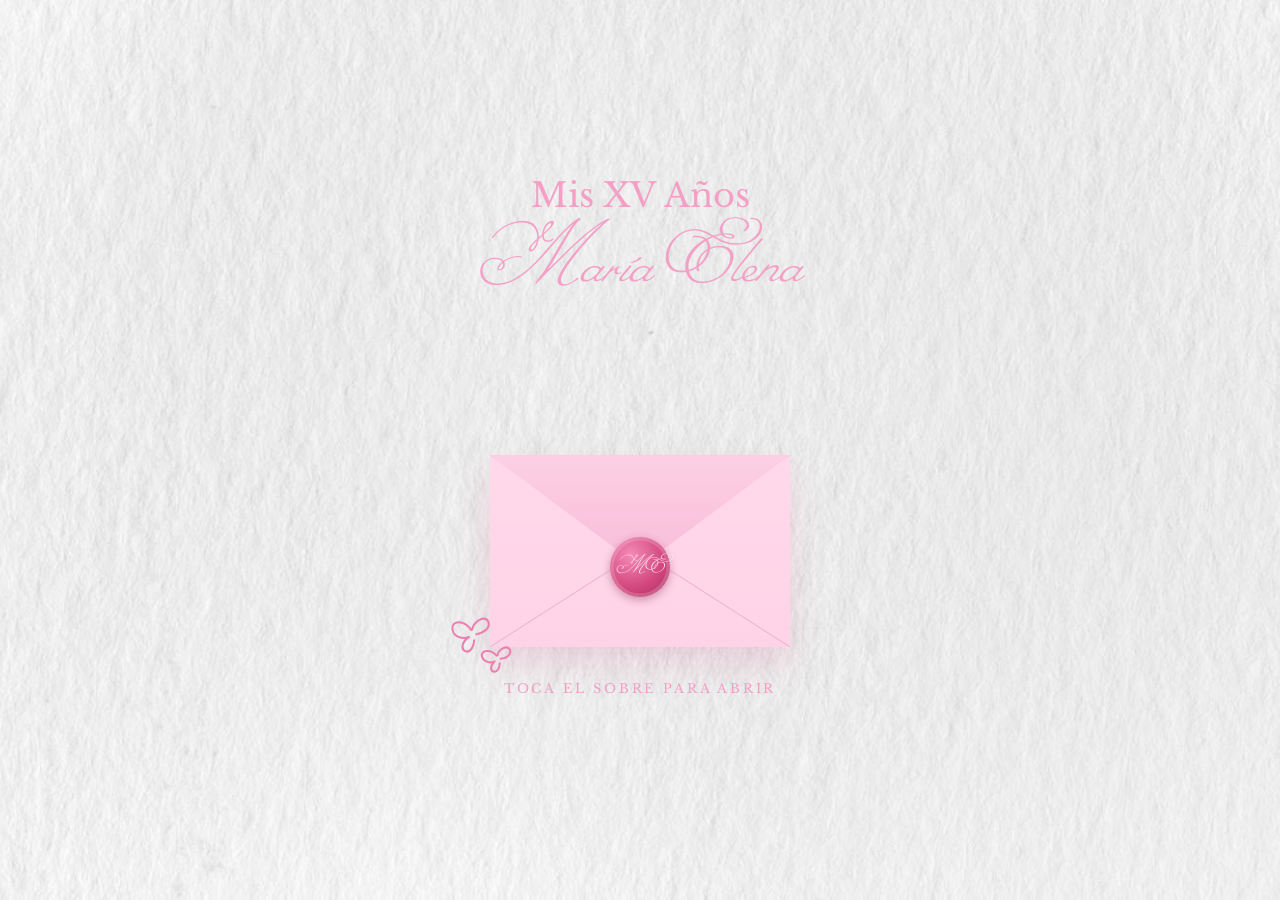
==== index.html @ 4f9d5d84 "feat: add favicon and apple touch icon; update HTML to include icons and improve bot protection" ====
<!DOCTYPE html>
<html lang="es">

<head>
    <meta charset="UTF-8">
    <meta name="viewport" content="width=device-width, initial-scale=1.0, viewport-fit=cover">

    <title>Mis XV Años · María Elena</title>
    <meta name="description" content="Invitación a los XV años de María Elena · 5 de diciembre de 2026">
    <meta name="theme-color" content="#f8a8cd">

    <!-- Favicon (mariposa) -->
    <link rel="icon" href="favicon.svg" type="image/svg+xml">
    <link rel="icon" href="favicon-32.png" type="image/png" sizes="32x32">
    <link rel="apple-touch-icon" href="apple-touch-icon.png">

    <link rel="preconnect" href="https://fonts.googleapis.com">
    <link rel="preconnect" href="https://fonts.gstatic.com" crossorigin>
    <link href="https://fonts.googleapis.com/css2?family=Libre+Baskerville:ital@0;1&display=swap" rel="stylesheet">

    <link rel="stylesheet" href="style.css">
</head>

<!--
    ARCHIVOS DECORATIVOS PENDIENTES
    Todo lo que tiene data-asset="assets/xv/..." se carga solo cuando el archivo existe.
    Mientras no exista se muestra un respaldo hecho en CSS (o nada, si es solo decoración).
    Lista completa de nombres y medidas: assets/xv/LEEME.md
-->

<body class="is-sealed">

    <main class="page">

        <!-- =========================================
             PORTADA + SOBRE
        ========================================== -->
        <section class="hero">

            <p class="hero-pretitle">Mis XV Años</p>
            <h1 class="hero-name">María Elena</h1>

            <div class="envelope-stage">

                <!-- Flor detrás del sobre (decorativa) -->
                <span class="decor decor--flor-sobre" data-asset="assets/xv/flor-sobre.svg" aria-hidden="true"></span>

                <button type="button" id="envelope" class="envelope" aria-label="Abrir invitación">

                    <span class="env-back"></span>

                    <!-- Solapa: cara exterior (cerrado) y forro interior (abierto) -->
                    <span class="env-flap">
                        <span class="env-flap-face env-flap-out"></span>
                        <span class="env-flap-face env-flap-in" data-asset="assets/xv/forro-sobre.svg"></span>
                    </span>

                    <!-- Tarjeta que sale del sobre -->
                    <span class="env-card-clip">
                        <span class="env-card">
                            <img src="assets/xv/foto-sobre.jpg" alt="María Elena con su caballo" class="env-photo">
                            <span class="env-date">5-12-2026</span>
                        </span>
                    </span>

                    <span class="env-front"></span>

                    <!-- Sello de cera -->
                    <span class="env-seal" data-asset="assets/xv/sello.svg">
                        <span class="env-seal-text">ME</span>
                    </span>
                </button>

                <!-- Mariposas (decorativas) -->
                <span class="decor decor--mariposas" data-asset="assets/xv/mariposas.svg" aria-hidden="true">
                    <svg class="fallback-butterflies" viewBox="0 0 60 60" fill="none" stroke="currentColor" stroke-width="1.6" stroke-linejoin="round">
                        <path d="M18 20c-6-9-16-8-15-1 1 6 8 8 13 6-5 3-7 9-3 11 4 2 7-4 7-9" />
                        <path d="M18 20c2-8 10-12 13-7 2 5-4 9-10 10" />
                        <path d="M38 40c-5-6-13-5-12 0 1 4 6 6 10 4-3 3-4 7-1 8 3 1 5-3 5-7" />
                        <path d="M38 40c1-6 8-9 10-5 1 4-3 7-8 7" />
                    </svg>
                </span>
            </div>

            <p class="open-hint">Toca el sobre para abrir</p>
            <p class="scroll-hint" aria-hidden="true">Desliza<span class="scroll-arrow"></span></p>
        </section>


        <!-- =========================================
             CONTENIDO (se muestra al abrir el sobre)
        ========================================== -->
        <div class="content" id="content">

            <!-- CONTADOR -->
            <section class="section">
                <div class="frame frame--counter" data-asset="assets/xv/marco-contador.svg" data-reveal="zoom">
                    <p class="frame-title">Faltan:</p>
                    <div class="countdown" id="countdown">
                        <div class="cd-unit"><span id="cd-days">00</span><small>días</small></div>
                        <span class="cd-sep">:</span>
                        <div class="cd-unit"><span id="cd-hours">00</span><small>horas</small></div>
                        <span class="cd-sep">:</span>
                        <div class="cd-unit"><span id="cd-minutes">00</span><small>min</small></div>
                        <span class="cd-sep">:</span>
                        <div class="cd-unit"><span id="cd-seconds">00</span><small>seg</small></div>
                    </div>
                </div>
            </section>

            <!-- POLAROIDS -->
            <section class="section polaroids">
                <figure class="polaroid polaroid--left" data-reveal="left">
                    <img src="assets/xv/foto-polaroid-1.jpg" alt="María Elena en el campo" loading="lazy">
                </figure>
                <figure class="polaroid polaroid--right" data-reveal="right">
                    <img src="assets/xv/foto-polaroid-2.jpg" alt="María Elena a caballo" loading="lazy">
                </figure>
            </section>

            <!-- ITINERARIO -->
            <section class="section">
                <div class="frame frame--itinerary" data-asset="assets/xv/marco-itinerario.svg" data-reveal="up">
                    <h2 class="frame-title">Itinerario</h2>

                    <div class="event">
                        <p class="event-name">Misa</p>
                        <p class="event-time">6:00 pm</p>
                        <span class="event-icon" data-asset="assets/xv/icono-misa.svg" aria-hidden="true">
                            <svg viewBox="0 0 64 64" fill="none" stroke="currentColor" stroke-width="2" stroke-linejoin="round" stroke-linecap="round">
                                <path d="M32 4v10M27 8h10" />
                                <path d="M20 26l12-12 12 12" />
                                <path d="M22 24v34h20V24" />
                                <path d="M10 58V38l12-8M54 58V38l-12-8" />
                                <path d="M28 58V46a4 4 0 0 1 8 0v12M6 58h52" />
                                <path d="M15 44v6M49 44v6" />
                                <circle cx="32" cy="32" r="3" />
                            </svg>
                        </span>
                        <a class="map-button" id="map-misa" target="_blank" rel="noopener">
                            <svg viewBox="0 0 24 24" aria-hidden="true"><path fill="currentColor" d="M12 2a7 7 0 0 0-7 7c0 5.3 7 13 7 13s7-7.7 7-13a7 7 0 0 0-7-7zm0 9.5A2.5 2.5 0 1 1 12 6.5a2.5 2.5 0 0 1 0 5z"/></svg>
                            Ubicación
                        </a>
                    </div>

                    <div class="event">
                        <p class="event-name">Recepción</p>
                        <p class="event-time">9:00 pm</p>
                        <span class="event-icon" data-asset="assets/xv/icono-recepcion.svg" aria-hidden="true">
                            <svg viewBox="0 0 64 64" fill="none" stroke="currentColor" stroke-width="2" stroke-linejoin="round" stroke-linecap="round">
                                <path d="M30 6h24l-2 10a10 10 0 0 1-20 0z" />
                                <path d="M33 13h18" />
                                <path d="M42 26v14M36 42h12" />
                                <path d="M8 58l6-14c2-4 6-6 10-5l8 2c2 .6 2 3.5-.5 3.8L24 46" />
                                <path d="M14 44l10 2 10-6c2-1.2 4 1 2.6 2.8L28 52l-14 6" />
                            </svg>
                        </span>
                        <a class="map-button" id="map-recepcion" target="_blank" rel="noopener">
                            <svg viewBox="0 0 24 24" aria-hidden="true"><path fill="currentColor" d="M12 2a7 7 0 0 0-7 7c0 5.3 7 13 7 13s7-7.7 7-13a7 7 0 0 0-7-7zm0 9.5A2.5 2.5 0 1 1 12 6.5a2.5 2.5 0 0 1 0 5z"/></svg>
                            Ubicación
                        </a>
                    </div>
                </div>
            </section>

            <!-- FOTO CON CABALLO -->
            <section class="section section--bleed">
                <img src="assets/xv/foto-caballo.jpg" alt="María Elena acariciando a su caballo" class="photo-bleed" loading="lazy" data-reveal="fade">
            </section>

            <!-- PETICIONES ESPECIALES -->
            <section class="section requests">
                <span class="decor decor--flor-1" data-asset="assets/xv/flor-1.svg" aria-hidden="true" data-reveal="fade"></span>

                <div class="frame frame--requests" data-asset="assets/xv/marco-peticiones.svg" data-reveal="left">
                    <h2 class="frame-title frame-title--small">Peticiones<br>Especiales</h2>
                    <p>Código de vestimenta:<br>Color Negro</p>
                    <p>No niños<br>Llegar a tiempo</p>
                </div>
            </section>

            <!-- MESA DE REGALOS -->
            <section class="section gifts">
                <span class="decor decor--flor-2" data-asset="assets/xv/flor-2.svg" aria-hidden="true" data-reveal="fade"></span>

                <div class="frame frame--gifts" data-asset="assets/xv/marco-regalos.svg" data-reveal="right">
                    <p>Mesa de regalos<br>y<br>Lluvia de sobres</p>
                </div>
            </section>

            <!-- BUENOS DESEOS (botón) -->
            <section class="section wishes-section">
                <button type="button" id="open-wishes" class="wishes-open-button" data-reveal="up">
                    <span class="wishes-open-title">Buenos Deseos</span>
                    <span class="wishes-open-sub">Toca para ver y dejar un mensaje</span>
                </button>
            </section>

            <!-- FOTO FINAL -->
            <section class="section section--bleed section--last">
                <img src="assets/xv/foto-final.jpg" alt="María Elena con su vestido" class="photo-bleed" loading="lazy" data-reveal="fade">
            </section>

        </div>
    </main>


    <!-- MODAL: LISTA DE BUENOS DESEOS -->
    <div id="wishes-modal" class="wish-modal" aria-hidden="true">
        <div class="wish-dialog" role="dialog" aria-modal="true" aria-labelledby="wishes-title">
            <div class="wish-dialog-header">
                <h2 id="wishes-title" class="wish-dialog-title">Buenos Deseos</h2>
                <button type="button" class="wish-close" data-close aria-label="Cerrar">&times;</button>
            </div>

            <div id="wishes-list" class="wishes-list"></div>

            <div class="wish-dialog-footer">
                <button type="button" id="open-wish-form" class="wish-outline-button">ENVIAR BUENOS DESEOS</button>
            </div>
        </div>
    </div>

    <!-- MODAL: FORMULARIO -->
    <div id="wish-form-modal" class="wish-modal wish-modal--top" aria-hidden="true">
        <div class="wish-dialog wish-dialog--form" role="dialog" aria-modal="true" aria-labelledby="wish-form-title">
            <button type="button" class="wish-close wish-close--corner" data-close aria-label="Cerrar">&times;</button>

            <form id="wish-form" class="wish-form" autocomplete="off">
                <h2 id="wish-form-title" class="wish-form-title">Enviar Buenos Deseos</h2>

                <label for="wish-nombre">Nombre</label>
                <input id="wish-nombre" name="nombre" type="text" maxlength="60" placeholder="Familia Hernández" required>

                <label for="wish-mensaje">Mensaje de buenos deseos</label>
                <textarea id="wish-mensaje" name="mensaje" rows="4" maxlength="300" placeholder="Escribe aquí tu mensaje..." required></textarea>

                <!-- Campo trampa para bots: oculto para las personas -->
                <input type="text" name="website" class="wish-hp" tabindex="-1" autocomplete="off" aria-hidden="true">

                <p id="wish-status" class="wish-status" aria-live="polite"></p>

                <button type="submit" id="wish-submit" class="wish-outline-button">ENVIAR</button>
            </form>
        </div>
    </div>


    <!-- AUDIO -->
    <div id="audio-container">
        <audio id="audio1" loop preload="auto">
            <source src="assets/music/sweet-creature.mp3" type="audio/mpeg">
        </audio>
        <button id="play-button" class="music-button" aria-label="Reproducir música">▶</button>
        <button id="pause-button" class="music-button" aria-label="Pausar música">Ⅱ</button>
    </div>

    <script src="main.js"></script>
    <script src="wishes.js"></script>

</body>

</html>
---- style.css ----
/* =========================================
   FUENTES
========================================= */

/* Letra manuscrita (ya existía en el proyecto) */
@font-face {
    font-family: 'MissFajardose';
    src: url('assets/MissFajardose-Regular.ttf') format('truetype');
    font-display: swap;
}

/* Espacio para la fuente del diseño (Century Schoolbook).
   Si exportan el archivo a assets/fonts/CenturySchoolbook.ttf se usa automáticamente;
   si no, se usa la instalada en el equipo o Libre Baskerville (Google Fonts). */
@font-face {
    font-family: 'Century XV';
    src: local('Century Schoolbook'),
         local('CenturySchoolbook'),
         url('assets/fonts/CenturySchoolbook.ttf') format('truetype');
    font-display: swap;
}

/* =========================================
   VARIABLES
========================================= */

:root {
    --script: 'MissFajardose', cursive;
    --serif: 'Century XV', 'Libre Baskerville', Georgia, serif;

    --pink-title: #f4a0c6;
    --pink-frame: #f6a5ca;
    --pink-border: #e2806f;
    --pink-deep: #dd528d;
    --pink-text: #e0619b;
    --pink-soft: #fdd7e8;

    --env-body: #fbc6de;
    --env-front: #ffd3e7;
    --env-flap: #f9bcd8;

    --ease-out: cubic-bezier(.2, .8, .2, 1);
}

/* =========================================
   BASE
========================================= */

*,
*::before,
*::after {
    box-sizing: border-box;
}

html,
body {
    margin: 0;
    padding: 0;
}

body {
    min-height: 100vh;
    overflow-x: hidden;

    background: #ececec;

    font-family: var(--serif);
    color: var(--pink-text);

    -webkit-tap-highlight-color: transparent;
}

/* Textura de papel fija (sin cortes al repetir) */
body::before {
    content: "";
    position: fixed;
    inset: 0;
    z-index: -1;
    background: #ececec url('assets/xv/papel.jpg') center / cover no-repeat;
}

body.is-sealed {
    overflow: hidden;
}

img {
    max-width: 100%;
}

.page {
    position: relative;
    width: 100%;
    max-width: 480px;
    margin: 0 auto;
    overflow: hidden;
}

/* =========================================
   ARCHIVOS EXPORTADOS (data-asset)
========================================= */

.decor {
    position: absolute;
    pointer-events: none;
    background: var(--asset) center / contain no-repeat;
}

.decor:not(.asset-ok) {
    display: none;
}

.decor.asset-ok > svg {
    display: none;
}

/* =========================================
   PORTADA
========================================= */

.hero {
    position: relative;
    min-height: 100vh;
    min-height: 100svh;

    display: flex;
    flex-direction: column;
    align-items: center;
    justify-content: center;

    padding: 40px 0 70px;
    text-align: center;
}

.hero-pretitle {
    margin: 0;
    font-size: clamp(1.6rem, 7.5vw, 2.1rem);
    color: var(--pink-title);
    animation: fade-down 1s var(--ease-out) both;
}

.hero-name {
    margin: 0;
    font-family: var(--script);
    font-weight: normal;
    font-size: clamp(4rem, 19vw, 5.6rem);
    line-height: 1;
    color: var(--pink-title);
    animation: fade-down 1s var(--ease-out) .15s both;
}

/* =========================================
   SOBRE
========================================= */

.envelope-stage {
    --w: min(72vw, 300px);

    position: relative;
    width: var(--w);
    margin-top: calc(var(--w) * .5);

    animation: fade-up 1s var(--ease-out) .35s both;
}

.envelope {
    position: relative;
    display: block;

    width: var(--w);
    height: calc(var(--w) * .64);

    padding: 0;
    border: 0;
    background: none;
    cursor: pointer;

    perspective: 900px;
    -webkit-perspective: 900px;
}

.envelope:not(.is-open):hover {
    animation: wiggle .6s ease;
}

.envelope:focus-visible {
    outline: 2px dashed var(--pink-deep);
    outline-offset: 10px;
}

.envelope span {
    display: block;
}

/* Parte trasera */
.env-back {
    position: absolute;
    inset: 0;
    z-index: 0;

    background: var(--env-body);
    border-radius: 3px;
    box-shadow: 0 16px 34px rgba(212, 98, 150, .22);
}

/* Solapa */
.env-flap {
    position: absolute;
    top: 0;
    left: 0;
    z-index: 4;

    width: 100%;
    height: 58%;

    transform-origin: top center;
    transform-style: preserve-3d;
    -webkit-transform-style: preserve-3d;

    transition:
        transform .75s ease-in-out .3s,
        z-index 0s linear .68s;
}

.env-flap-face {
    position: absolute;
    inset: 0;
    backface-visibility: hidden;
    -webkit-backface-visibility: hidden;
}

.env-flap-out {
    clip-path: polygon(0 0, 100% 0, 50% 100%);
    background: linear-gradient(180deg, #fcd0e4 0%, var(--env-flap) 100%);
}

/* Forro interior (se ve al abrir) */
.env-flap-in {
    transform: rotateX(180deg);
    clip-path: polygon(0 100%, 100% 100%, 50% 0);
    background:
        radial-gradient(circle at 20% 70%, rgba(255, 255, 255, .55) 0 6%, transparent 7%),
        radial-gradient(circle at 70% 55%, rgba(255, 255, 255, .45) 0 4%, transparent 5%),
        radial-gradient(circle at 45% 85%, rgba(236, 127, 176, .35) 0 5%, transparent 6%),
        linear-gradient(0deg, #f7c1da, #fbe3ee);
}

.env-flap-in.asset-ok {
    background: var(--asset) center / cover no-repeat;
}

/* Tarjeta: el contenedor llega muy arriba y se recorta justo en el borde
   inferior del sobre, así la tarjeta puede salir hacia arriba sin asomarse por abajo */
.env-card-clip {
    position: absolute;
    top: -150%;
    right: 0;
    bottom: 0;
    left: 0;
    z-index: 2;
    overflow: hidden;
}

.env-card {
    position: absolute;
    top: 62%;
    left: 50%;

    width: 64%;
    padding: 6% 6% 0;

    background: #fff;
    box-shadow: 0 6px 18px rgba(0, 0, 0, .12);

    transform: translate(-50%, 0);
    transition: transform 1s var(--ease-out) .95s;
}

.env-photo {
    display: block;
    width: 100%;
    aspect-ratio: 1 / 1.08;
    object-fit: cover;
    object-position: center 25%;
}

.env-date {
    padding: 4% 0 7%;
    font-family: var(--script);
    font-size: calc(var(--w) * .085);
    line-height: 1;
    color: #3b2b30;
    text-align: center;
}

/* Frente (bolsillo) */
.env-front {
    position: absolute;
    inset: 0;
    z-index: 3;

    clip-path: polygon(0 0, 50% 54%, 100% 0, 100% 100%, 0 100%);
    background:
        linear-gradient(to top right, transparent calc(50% - 1px), rgba(214, 140, 175, .45) 50%, transparent calc(50% + 1px)),
        linear-gradient(to top left, transparent calc(50% - 1px), rgba(214, 140, 175, .45) 50%, transparent calc(50% + 1px)),
        linear-gradient(180deg, #ffd9ea, var(--env-front));
}

/* Sello */
.env-seal {
    position: absolute;
    top: 58%;
    left: 50%;
    z-index: 5;

    width: calc(var(--w) * .2);
    aspect-ratio: 1;

    display: flex !important;
    align-items: center;
    justify-content: center;

    border-radius: 50%;
    background: radial-gradient(circle at 35% 30%, #f48bb7 0%, #d4497f 55%, #a72a5d 100%);
    box-shadow:
        0 3px 8px rgba(120, 20, 60, .35),
        inset 0 0 0 calc(var(--w) * .012) rgba(255, 255, 255, .18);

    transform: translate(-50%, -50%);
    transition: opacity .35s ease, transform .45s ease;
}

.env-seal-text {
    font-family: var(--script);
    font-size: calc(var(--w) * .085);
    color: #fde6f0;
    line-height: 1;
}

.env-seal.asset-ok {
    background: var(--asset) center / contain no-repeat;
    box-shadow: none;
}

.env-seal.asset-ok .env-seal-text {
    display: none;
}

/* --- Estado abierto --- */
.envelope.is-open {
    cursor: default;
}

.envelope.is-open .env-seal {
    opacity: 0;
    transform: translate(-50%, -50%) scale(1.5);
}

.envelope.is-open .env-flap {
    transform: rotateX(180deg);
    z-index: 1;
}

.envelope.is-open .env-card {
    transform: translate(-50%, -66%);
}

/* Decoración alrededor del sobre */
.decor--flor-sobre {
    top: -95%;
    right: -22%;
    width: 48%;
    height: 150%;
    z-index: -1;
}

.decor--mariposas {
    left: -14%;
    bottom: -18%;
    width: 26%;
    height: 40%;
    z-index: 6;
    color: #ec7fb0;
}

.decor--mariposas:not(.asset-ok) {
    display: block;
}

.fallback-butterflies {
    width: 100%;
    height: 100%;
}

.envelope-stage .decor--mariposas {
    animation: flutter 3s ease-in-out infinite;
}

/* Textos de ayuda */
.open-hint {
    margin: 34px 0 0;
    font-size: .8rem;
    letter-spacing: .22em;
    text-transform: uppercase;
    color: var(--pink-title);

    animation: pulse 2s ease-in-out 1.4s infinite;
    transition: opacity .4s ease;
}

body.is-opening .open-hint,
body.is-opened .open-hint {
    animation: none;
    opacity: 0;
}

.scroll-hint {
    position: absolute;
    bottom: 22px;
    left: 50%;

    margin: 0;
    font-size: .75rem;
    letter-spacing: .25em;
    text-transform: uppercase;
    color: var(--pink-title);

    display: flex;
    flex-direction: column;
    align-items: center;
    gap: 6px;

    opacity: 0;
    transform: translateX(-50%);
    transition: opacity .8s ease .3s;
}

.scroll-arrow {
    width: 12px;
    height: 12px;
    border-right: 1.5px solid currentColor;
    border-bottom: 1.5px solid currentColor;
    transform: rotate(45deg);
    animation: bounce 1.6s ease-in-out infinite;
}

body.is-opened .scroll-hint {
    opacity: 1;
}

/* =========================================
   CONTENIDO
========================================= */

body.is-sealed .content {
    display: none;
}

.section {
    position: relative;
    padding: 44px 0;
}

.section--bleed {
    padding: 20px 0;
}

.section--last {
    padding-bottom: 0;
}

.photo-bleed {
    display: block;
    width: 100%;
    height: auto;
}

/* --- Marcos (respaldo CSS mientras no exista el SVG exportado) --- */

.frame {
    position: relative;
    margin: 0 auto;
    text-align: center;
    color: #fff;
}

.frame.asset-ok {
    background: var(--asset) center / 100% 100% no-repeat !important;
    border: 0 !important;
    outline: 0 !important;
    box-shadow: none !important;
    border-radius: 0 !important;
}

.frame.asset-ok::before,
.frame.asset-ok::after {
    display: none !important;
}

.frame-title {
    margin: 0 0 6px;
    font-family: var(--script);
    font-weight: normal;
    font-size: 2.7rem;
    line-height: 1;
}

.frame-title--small {
    font-size: 2.1rem;
    margin-bottom: 14px;
}

/* Picos superior e inferior de los marcos */
.frame--counter::before,
.frame--counter::after,
.frame--itinerary::before,
.frame--itinerary::after {
    content: "";
    position: absolute;
    left: 50%;
    width: 18px;
    height: 18px;
    background: var(--pink-frame);
    border: 3px solid var(--pink-border);
    transform: translateX(-50%) rotate(45deg);
}

.frame--counter::before,
.frame--itinerary::before {
    top: -11px;
    border-right: 0;
    border-bottom: 0;
}

.frame--counter::after,
.frame--itinerary::after {
    bottom: -11px;
    border-left: 0;
    border-top: 0;
}

/* --- Contador --- */

.frame--counter {
    width: min(86%, 390px);
    padding: 34px 16px 28px;

    background: var(--pink-frame);
    border: 3px solid var(--pink-border);
    border-radius: 50px;
    outline: 2px dotted var(--pink-border);
    outline-offset: -12px;
}

.countdown {
    display: flex;
    justify-content: center;
    align-items: flex-start;
    gap: 4px;
}

.cd-unit {
    display: flex;
    flex-direction: column;
    align-items: center;
    min-width: 2.6ch;
}

.cd-unit span,
.cd-sep {
    font-size: clamp(2.1rem, 10vw, 2.8rem);
    line-height: 1.05;
    font-variant-numeric: tabular-nums;
}

.cd-unit small {
    margin-top: 2px;
    font-size: .62rem;
    letter-spacing: .15em;
    text-transform: uppercase;
}

.countdown-done {
    margin: 0;
    font-size: 1.5rem;
}

/* --- Polaroids --- */

.polaroids {
    padding-top: 30px;
    padding-bottom: 60px;
}

.polaroid {
    width: 46%;
    margin: 0;
    padding: 4% 4% 15%;

    background: #fff;
    box-shadow: 0 10px 24px rgba(0, 0, 0, .12);
}

.polaroid img {
    display: block;
    width: 100%;
    aspect-ratio: 3 / 4;
    object-fit: cover;
}

.polaroid--left {
    margin-left: 7%;
    transform: rotate(-5deg);
}

.polaroid--right {
    margin: -22% 6% 0 auto;
    transform: rotate(5deg);
}

/* --- Itinerario --- */

.frame--itinerary {
    width: min(76%, 330px);
    padding: 60px 22px 56px;

    background: var(--pink-frame);
    border: 3px solid var(--pink-border);
    border-radius: 50% / 16%;
    outline: 2px dotted var(--pink-border);
    outline-offset: -14px;
}

.event + .event {
    margin-top: 14px;
}

.event-name,
.event-time {
    margin: 0;
    font-size: 1.6rem;
    line-height: 1.25;
}

.event-icon {
    display: block;
    width: 62px;
    height: 62px;
    margin: 8px auto 10px;
    color: #e9709f;
    background: var(--asset) center / contain no-repeat;
}

.event-icon svg {
    width: 100%;
    height: 100%;
}

.event-icon.asset-ok svg {
    display: none;
}

.map-button {
    display: inline-flex;
    align-items: center;
    gap: 4px;

    padding: 5px 12px;
    border-radius: 8px;

    background: var(--pink-soft);
    color: #e0679c;
    font-size: .8rem;
    text-decoration: none;

    transition: transform .2s ease, background .2s ease;
}

.map-button:hover {
    background: #fff;
    transform: translateY(-1px);
}

.map-button svg {
    width: 13px;
    height: 13px;
}

.map-button[hidden] {
    display: none;
}

/* --- Peticiones especiales --- */

.requests {
    padding-top: 70px;
}

.frame--requests {
    width: 56%;
    aspect-ratio: .72;
    margin: 0 0 0 9%;
    padding: 10%;

    display: flex;
    flex-direction: column;
    align-items: center;
    justify-content: center;

    background: var(--pink-frame);
    border: 9px dotted var(--pink-deep);
    border-radius: 50%;
    box-shadow:
        0 0 0 3px var(--pink-deep),
        inset 0 0 0 3px var(--pink-deep);

    font-size: .95rem;
    line-height: 1.3;
}

.frame--requests p {
    margin: 0 0 12px;
}

.decor--flor-1 {
    top: 0;
    right: 0;
    width: 38%;
    height: 80%;
}

/* --- Mesa de regalos --- */

.gifts {
    padding-top: 30px;
    padding-bottom: 60px;
}

.frame--gifts {
    width: 58%;
    aspect-ratio: 1.2;
    margin: 0 6% 0 auto;

    display: flex;
    align-items: center;
    justify-content: center;

    border: 2px solid #ec5f9a;
    border-radius: 42%;
    outline: 2px solid #ec5f9a;
    outline-offset: 6px;

    color: #e45b98;
    font-size: 1.1rem;
    line-height: 1.3;
}

.frame--gifts p {
    margin: 0;
}

.decor--flor-2 {
    top: -40%;
    left: 0;
    width: 42%;
    height: 140%;
}

/* =========================================
   ANIMACIONES DE ENTRADA (scroll)
   Se usan translate/scale para no romper las rotaciones.
========================================= */

[data-reveal] {
    opacity: 0;
    transition:
        opacity .9s ease,
        translate 1s var(--ease-out),
        scale 1s var(--ease-out);
}

[data-reveal="up"]    { translate: 0 40px; }
[data-reveal="left"]  { translate: -60px 0; }
[data-reveal="right"] { translate: 60px 0; }
[data-reveal="zoom"]  { scale: .85; }

[data-reveal].is-visible {
    opacity: 1;
    translate: 0 0;
    scale: 1;
}

@keyframes fade-down {
    from { opacity: 0; transform: translateY(-18px); }
    to   { opacity: 1; transform: none; }
}

@keyframes fade-up {
    from { opacity: 0; transform: translateY(24px); }
    to   { opacity: 1; transform: none; }
}

@keyframes pulse {
    0%, 100% { opacity: 1; }
    50%      { opacity: .45; }
}

@keyframes bounce {
    0%, 100% { translate: 0 0; }
    50%      { translate: 0 5px; }
}

@keyframes flutter {
    0%, 100% { transform: translateY(0) rotate(0); }
    50%      { transform: translateY(-6px) rotate(-4deg); }
}

@keyframes wiggle {
    0%, 100% { transform: rotate(0); }
    25%      { transform: rotate(-1.5deg); }
    75%      { transform: rotate(1.5deg); }
}

@media (prefers-reduced-motion: reduce) {
    *,
    *::before,
    *::after {
        animation-duration: .01ms !important;
        animation-iteration-count: 1 !important;
        transition-duration: .01ms !important;
        transition-delay: 0s !important;
    }
}

/* =========================================
   BOTÓN DE MÚSICA
========================================= */

.music-button {
    position: fixed;
    right: clamp(12px, 3vw, 30px);
    bottom: clamp(12px, 3vw, 30px);
    z-index: 900;

    width: 44px;
    height: 44px;
    margin: 0;

    background: rgba(255, 255, 255, .92);
    border: 1px solid rgba(224, 97, 155, .3);
    border-radius: 50%;
    box-shadow: 0 4px 12px rgba(0, 0, 0, .12);

    color: var(--pink-text);
    font-size: .85rem;
    cursor: pointer;

    transition: transform .2s ease;
}

.music-button:hover {
    transform: scale(1.08);
}

body.is-sealed #audio-container {
    display: none;
}

/* =========================================
   PARED DE BUENOS DESEOS
========================================= */

:root {
    --wish-pink: #e0619b;
    --wish-pink-soft: rgba(224, 97, 155, .35);
    --wish-cream: #fbf6f8;
}

/* ---------- Botón en la página ---------- */

.wishes-section {
    display: flex;
    justify-content: center;
    padding-bottom: 60px;
}

.wishes-open-button {
    width: min(80%, 340px);
    padding: 24px 16px 20px;

    display: flex;
    flex-direction: column;
    align-items: center;
    gap: 6px;

    background: var(--pink-frame);
    border: 3px solid var(--pink-border);
    border-radius: 40px;
    outline: 2px dotted var(--pink-border);
    outline-offset: -11px;
    box-shadow: 0 8px 22px rgba(212, 98, 150, .2);

    color: #fff;
    font-family: var(--serif);
    cursor: pointer;

    transition: box-shadow .2s ease, translate 1s var(--ease-out), opacity .9s ease;
}

.wishes-open-button:hover {
    box-shadow: 0 12px 28px rgba(212, 98, 150, .3);
}

.wishes-open-title {
    font-family: var(--script);
    font-size: clamp(2.4rem, 10vw, 3rem);
    line-height: 1;
}

.wishes-open-sub {
    font-size: .8rem;
    letter-spacing: .04em;
}

/* ---------- Modales ---------- */

body.modal-open {
    overflow: hidden;
}

.wish-modal {
    position: fixed;
    inset: 0;
    z-index: 1000;

    display: flex;
    align-items: center;
    justify-content: center;
    padding: 16px;

    background: rgba(60, 30, 45, .45);

    opacity: 0;
    visibility: hidden;
    transition: opacity .25s ease, visibility .25s ease;
}

.wish-modal--top {
    z-index: 1001;
}

.wish-modal.is-open {
    opacity: 1;
    visibility: visible;
}

.wish-dialog {
    position: relative;

    width: 100%;
    max-width: 460px;
    max-height: 80vh;

    display: flex;
    flex-direction: column;

    background: var(--wish-cream) url('assets/xv/papel.jpg') center / cover;
    border-radius: 18px;
    box-shadow: 0 20px 50px rgba(0, 0, 0, .3);

    color: var(--wish-pink);
    font-family: var(--serif);

    transform: translateY(20px) scale(.97);
    transition: transform .25s ease;
}

.wish-modal.is-open .wish-dialog {
    transform: none;
}

.wish-dialog-header {
    display: flex;
    align-items: center;
    justify-content: space-between;
    padding: 20px 24px 12px;
    border-bottom: 1px solid var(--wish-pink-soft);
}

.wish-dialog-title {
    margin: 0;
    font-family: var(--script);
    font-weight: normal;
    font-size: clamp(2.3rem, 9vw, 2.8rem);
    line-height: 1;
}

.wish-close {
    padding: 0 4px;
    background: none;
    border: 0;
    color: var(--wish-pink);
    font-size: 2.2rem;
    line-height: 1;
    cursor: pointer;
}

.wish-close--corner {
    position: absolute;
    top: 10px;
    right: 14px;
}

/* ---------- Lista ---------- */

.wishes-list {
    flex: 1;
    overflow-y: auto;
    -webkit-overflow-scrolling: touch;

    display: flex;
    flex-direction: column;
    gap: 14px;

    padding: 18px 24px;
}

.wish-card {
    padding: 14px 16px;
    text-align: center;
    background: rgba(255, 255, 255, .55);
    border: 1px solid var(--wish-pink-soft);
}

.wish-name {
    margin: 0 0 6px;
    font-family: var(--script);
    font-weight: normal;
    font-size: 2rem;
    line-height: 1.1;
    overflow-wrap: anywhere;
}

.wish-message {
    margin: 0;
    font-size: .95rem;
    line-height: 1.45;
    overflow-wrap: anywhere;
    white-space: pre-line;
}

.wishes-empty {
    margin: 20px 0;
    text-align: center;
    font-size: .95rem;
}

.wish-dialog-footer {
    display: flex;
    justify-content: center;
    padding: 14px 24px 20px;
    border-top: 1px solid var(--wish-pink-soft);
}

/* ---------- Botón contorno ---------- */

.wish-outline-button {
    padding: 8px 20px;

    background: transparent;
    border: 1px solid var(--wish-pink);
    outline: 1px solid var(--wish-pink);
    outline-offset: 3px;

    color: var(--wish-pink);
    font-family: var(--serif);
    font-size: .85rem;
    letter-spacing: .12em;

    cursor: pointer;
    transition: background .2s ease, color .2s ease;
}

.wish-outline-button:hover:not(:disabled) {
    background: var(--wish-pink);
    color: #fff;
}

.wish-outline-button:disabled {
    opacity: .6;
    cursor: wait;
}

/* ---------- Formulario ---------- */

.wish-dialog--form {
    max-width: 420px;
    border-radius: 6px;
}

.wish-form {
    display: flex;
    flex-direction: column;
    align-items: center;
    gap: 10px;
    padding: 34px 26px 28px;
    overflow-y: auto;
}

.wish-form-title {
    margin: 0 0 4px;
    font-family: var(--script);
    font-weight: normal;
    font-size: clamp(2.3rem, 9vw, 2.7rem);
    line-height: 1;
    text-align: center;
}

.wish-form label {
    margin-top: 6px;
    font-size: 1.05rem;
}

.wish-form input,
.wish-form textarea {
    width: 100%;
    padding: 12px 14px;

    background: rgba(255, 255, 255, .5);
    border: 1px solid var(--wish-pink-soft);
    border-radius: 0;

    color: var(--wish-pink);
    font-family: var(--serif);
    font-size: 1rem;
    text-align: center;
}

.wish-form textarea {
    min-height: 110px;
    resize: vertical;
}

.wish-form input::placeholder,
.wish-form textarea::placeholder {
    color: var(--wish-pink);
    opacity: .55;
}

.wish-form input:focus,
.wish-form textarea:focus {
    outline: none;
    border-color: var(--wish-pink);
}

.wish-status {
    min-height: 1.2em;
    margin: 4px 0 0;
    font-size: .9rem;
    text-align: center;
}

.wish-form .wish-outline-button {
    margin-top: 6px;
    padding: 10px 46px;
}

/* Campo trampa anti-bots */
.wish-hp {
    position: absolute !important;
    left: -9999px !important;
    width: 1px !important;
    height: 1px !important;
    opacity: 0 !important;
}
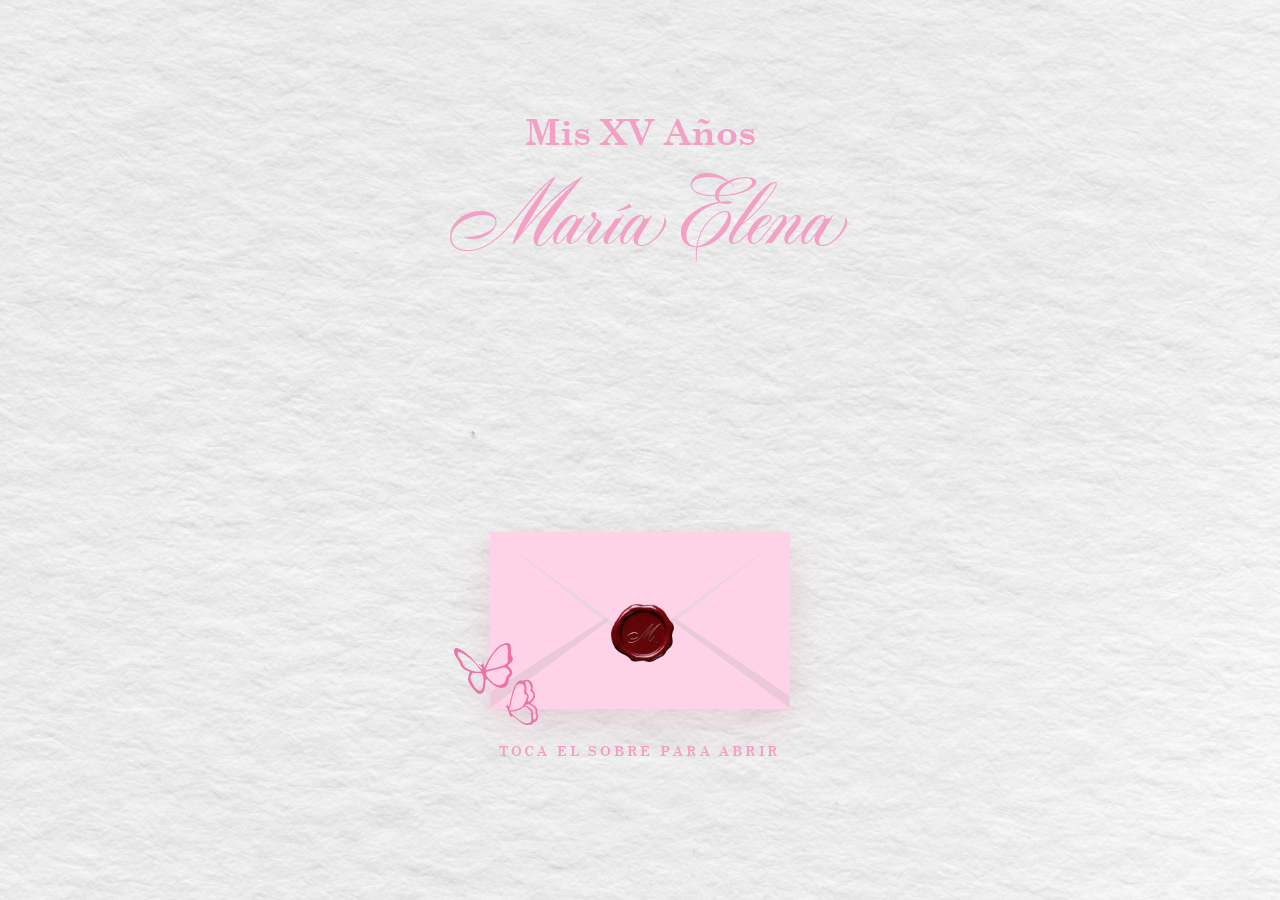
==== commit 4b98d40f: "Remove unused assets and update invitation structure with new images and styles; add wishes function" ====
--- a/index.html
+++ b/index.html
@@ -10,9 +10,9 @@
     <meta name="theme-color" content="#f8a8cd">
 
     <!-- Favicon (mariposa) -->
-    <link rel="icon" href="favicon.svg" type="image/svg+xml">
-    <link rel="icon" href="favicon-32.png" type="image/png" sizes="32x32">
-    <link rel="apple-touch-icon" href="apple-touch-icon.png">
+    <link rel="icon" href="assets/favicon/favicon.svg" type="image/svg+xml">
+    <link rel="icon" href="assets/favicon/favicon-32.png" type="image/png" sizes="32x32">
+    <link rel="apple-touch-icon" href="assets/favicon/apple-touch-icon.png">
 
     <link rel="preconnect" href="https://fonts.googleapis.com">
     <link rel="preconnect" href="https://fonts.gstatic.com" crossorigin>
@@ -23,9 +23,9 @@
 
 <!--
     ARCHIVOS DECORATIVOS PENDIENTES
-    Todo lo que tiene data-asset="assets/xv/..." se carga solo cuando el archivo existe.
+    Todo lo que tiene data-asset="assets/..." se carga solo cuando el archivo existe.
     Mientras no exista se muestra un respaldo hecho en CSS (o nada, si es solo decoración).
-    Lista completa de nombres y medidas: assets/xv/LEEME.md
+    Lista completa de archivos: assets/LEEME.md
 -->
 
 <body class="is-sealed">
@@ -42,44 +42,23 @@
 
             <div class="envelope-stage">
 
-                <!-- Flor detrás del sobre (decorativa) -->
-                <span class="decor decor--flor-sobre" data-asset="assets/xv/flor-sobre.svg" aria-hidden="true"></span>
-
+                <!-- Flor detrás del sobre -->
+                <span class="decor decor--flor-sobre" data-asset="assets/piezas/flor-1.svg" aria-hidden="true"></span>
+
+                <!-- SOBRE: capas de atrás hacia adelante -->
                 <button type="button" id="envelope" class="envelope" aria-label="Abrir invitación">
-
-                    <span class="env-back"></span>
-
-                    <!-- Solapa: cara exterior (cerrado) y forro interior (abierto) -->
-                    <span class="env-flap">
-                        <span class="env-flap-face env-flap-out"></span>
-                        <span class="env-flap-face env-flap-in" data-asset="assets/xv/forro-sobre.svg"></span>
+                    <img class="env-back"        src="assets/piezas/sobre/sobre-atras.svg"  alt="" draggable="false">
+                    <img class="env-flap-open"   src="assets/piezas/sobre/sobre-abajo.svg"  alt="" draggable="false">
+                    <span class="env-card-clip">
+                        <img class="env-card"    src="assets/fotos/foto-sobre.webp" alt="María Elena con su caballo · 5-12-2026" draggable="false">
                     </span>
-
-                    <!-- Tarjeta que sale del sobre -->
-                    <span class="env-card-clip">
-                        <span class="env-card">
-                            <img src="assets/xv/foto-sobre.jpg" alt="María Elena con su caballo" class="env-photo">
-                            <span class="env-date">5-12-2026</span>
-                        </span>
-                    </span>
-
-                    <span class="env-front"></span>
-
-                    <!-- Sello de cera -->
-                    <span class="env-seal" data-asset="assets/xv/sello.svg">
-                        <span class="env-seal-text">ME</span>
-                    </span>
+                    <img class="env-front"       src="assets/piezas/sobre/sobre-frente.svg" alt="" draggable="false">
+                    <img class="env-flap-closed" src="assets/piezas/sobre/sobre-solapa.svg" alt="" draggable="false">
+                    <img class="env-seal"        src="assets/piezas/sobre/sello.webp"       alt="" draggable="false">
                 </button>
 
-                <!-- Mariposas (decorativas) -->
-                <span class="decor decor--mariposas" data-asset="assets/xv/mariposas.svg" aria-hidden="true">
-                    <svg class="fallback-butterflies" viewBox="0 0 60 60" fill="none" stroke="currentColor" stroke-width="1.6" stroke-linejoin="round">
-                        <path d="M18 20c-6-9-16-8-15-1 1 6 8 8 13 6-5 3-7 9-3 11 4 2 7-4 7-9" />
-                        <path d="M18 20c2-8 10-12 13-7 2 5-4 9-10 10" />
-                        <path d="M38 40c-5-6-13-5-12 0 1 4 6 6 10 4-3 3-4 7-1 8 3 1 5-3 5-7" />
-                        <path d="M38 40c1-6 8-9 10-5 1 4-3 7-8 7" />
-                    </svg>
-                </span>
+                <!-- Mariposas -->
+                <img class="decor-img decor--mariposas" src="assets/piezas/mariposas.svg" alt="" aria-hidden="true">
             </div>
 
             <p class="open-hint">Toca el sobre para abrir</p>
@@ -94,7 +73,7 @@
 
             <!-- CONTADOR -->
             <section class="section">
-                <div class="frame frame--counter" data-asset="assets/xv/marco-contador.svg" data-reveal="zoom">
+                <div class="frame frame--counter" data-asset="assets/marcos/marco-contador.svg" data-reveal="zoom">
                     <p class="frame-title">Faltan:</p>
                     <div class="countdown" id="countdown">
                         <div class="cd-unit"><span id="cd-days">00</span><small>días</small></div>
@@ -111,22 +90,22 @@
             <!-- POLAROIDS -->
             <section class="section polaroids">
                 <figure class="polaroid polaroid--left" data-reveal="left">
-                    <img src="assets/xv/foto-polaroid-1.jpg" alt="María Elena en el campo" loading="lazy">
+                    <img src="assets/fotos/foto-polaroid-1.webp" alt="María Elena en el campo" loading="lazy">
                 </figure>
                 <figure class="polaroid polaroid--right" data-reveal="right">
-                    <img src="assets/xv/foto-polaroid-2.jpg" alt="María Elena a caballo" loading="lazy">
+                    <img src="assets/fotos/foto-polaroid-2.webp" alt="María Elena a caballo" loading="lazy">
                 </figure>
             </section>
 
             <!-- ITINERARIO -->
             <section class="section">
-                <div class="frame frame--itinerary" data-asset="assets/xv/marco-itinerario.svg" data-reveal="up">
+                <div class="frame frame--itinerary" data-asset="assets/marcos/marco-itinerario.svg" data-reveal="up">
                     <h2 class="frame-title">Itinerario</h2>
 
                     <div class="event">
                         <p class="event-name">Misa</p>
                         <p class="event-time">6:00 pm</p>
-                        <span class="event-icon" data-asset="assets/xv/icono-misa.svg" aria-hidden="true">
+                        <span class="event-icon" data-asset="assets/piezas/icono-misa.svg" aria-hidden="true">
                             <svg viewBox="0 0 64 64" fill="none" stroke="currentColor" stroke-width="2" stroke-linejoin="round" stroke-linecap="round">
                                 <path d="M32 4v10M27 8h10" />
                                 <path d="M20 26l12-12 12 12" />
@@ -146,7 +125,7 @@
                     <div class="event">
                         <p class="event-name">Recepción</p>
                         <p class="event-time">9:00 pm</p>
-                        <span class="event-icon" data-asset="assets/xv/icono-recepcion.svg" aria-hidden="true">
+                        <span class="event-icon" data-asset="assets/piezas/icono-recepcion.svg" aria-hidden="true">
                             <svg viewBox="0 0 64 64" fill="none" stroke="currentColor" stroke-width="2" stroke-linejoin="round" stroke-linecap="round">
                                 <path d="M30 6h24l-2 10a10 10 0 0 1-20 0z" />
                                 <path d="M33 13h18" />
@@ -165,14 +144,14 @@
 
             <!-- FOTO CON CABALLO -->
             <section class="section section--bleed">
-                <img src="assets/xv/foto-caballo.jpg" alt="María Elena acariciando a su caballo" class="photo-bleed" loading="lazy" data-reveal="fade">
+                <img src="assets/fotos/foto-caballo.svg" alt="María Elena acariciando a su caballo" class="photo-bleed" loading="lazy" data-reveal="fade">
             </section>
 
             <!-- PETICIONES ESPECIALES -->
             <section class="section requests">
-                <span class="decor decor--flor-1" data-asset="assets/xv/flor-1.svg" aria-hidden="true" data-reveal="fade"></span>
-
-                <div class="frame frame--requests" data-asset="assets/xv/marco-peticiones.svg" data-reveal="left">
+                <span class="decor decor--flor-1" data-asset="assets/piezas/flor-1.svg" aria-hidden="true" data-reveal="fade"></span>
+
+                <div class="frame frame--requests" data-asset="assets/marcos/marco-peticiones.svg" data-reveal="left">
                     <h2 class="frame-title frame-title--small">Peticiones<br>Especiales</h2>
                     <p>Código de vestimenta:<br>Color Negro</p>
                     <p>No niños<br>Llegar a tiempo</p>
@@ -181,10 +160,10 @@
 
             <!-- MESA DE REGALOS -->
             <section class="section gifts">
-                <span class="decor decor--flor-2" data-asset="assets/xv/flor-2.svg" aria-hidden="true" data-reveal="fade"></span>
-
-                <div class="frame frame--gifts" data-asset="assets/xv/marco-regalos.svg" data-reveal="right">
-                    <p>Mesa de regalos<br>y<br>Lluvia de sobres</p>
+                <span class="decor decor--flor-2" data-asset="assets/piezas/flor-2.svg" aria-hidden="true" data-reveal="fade"></span>
+
+                <div class="frame frame--gifts" data-asset="assets/marcos/marco-lluvia.svg" data-reveal="right">
+                    
                 </div>
             </section>
 
@@ -198,7 +177,7 @@
 
             <!-- FOTO FINAL -->
             <section class="section section--bleed section--last">
-                <img src="assets/xv/foto-final.jpg" alt="María Elena con su vestido" class="photo-bleed" loading="lazy" data-reveal="fade">
+                <img src="assets/fotos/foto-final.svg" alt="María Elena con su vestido" class="photo-bleed" loading="lazy" data-reveal="fade">
             </section>
 
         </div>
@@ -249,14 +228,14 @@
     <!-- AUDIO -->
     <div id="audio-container">
         <audio id="audio1" loop preload="auto">
-            <source src="assets/music/sweet-creature.mp3" type="audio/mpeg">
+            <source src="assets/musica/coldplay-ins.mp3" type="audio/mpeg">
         </audio>
         <button id="play-button" class="music-button" aria-label="Reproducir música">▶</button>
         <button id="pause-button" class="music-button" aria-label="Pausar música">Ⅱ</button>
     </div>
 
     <script src="main.js"></script>
-    <script src="wishes.js"></script>
+    <script src="elements/wishes.js"></script>
 
 </body>
 
--- a/style.css
+++ b/style.css
@@ -2,10 +2,17 @@
    FUENTES
 ========================================= */
 
-/* Letra manuscrita (ya existía en el proyecto) */
+/* Letra manuscrita del diseño (versión de prueba: revisa su licencia antes de usarla comercialmente) */
+@font-face {
+    font-family: 'GW Bantley';
+    src: url('assets/fonts/GWBantley-Regular-Trial.ttf') format('truetype');
+    font-display: swap;
+}
+
+/* Letra manuscrita de respaldo */
 @font-face {
     font-family: 'MissFajardose';
-    src: url('assets/MissFajardose-Regular.ttf') format('truetype');
+    src: url('assets/fonts/MissFajardose-Regular.ttf') format('truetype');
     font-display: swap;
 }
 
@@ -16,7 +23,7 @@
     font-family: 'Century XV';
     src: local('Century Schoolbook'),
          local('CenturySchoolbook'),
-         url('assets/fonts/CenturySchoolbook.ttf') format('truetype');
+         url('assets/fonts/SCHLBKB.TTF') format('truetype');
     font-display: swap;
 }
 
@@ -25,7 +32,7 @@
 ========================================= */
 
 :root {
-    --script: 'MissFajardose', cursive;
+    --script: 'GW Bantley', 'MissFajardose', cursive;
     --serif: 'Century XV', 'Libre Baskerville', Georgia, serif;
 
     --pink-title: #f4a0c6;
@@ -76,7 +83,7 @@
     position: fixed;
     inset: 0;
     z-index: -1;
-    background: #ececec url('assets/xv/papel.jpg') center / cover no-repeat;
+    background: #ececec url('assets/piezas/papel.svg') center / cover no-repeat;
 }
 
 body.is-sealed {
@@ -119,6 +126,7 @@
 
 .hero {
     position: relative;
+    container-type: inline-size;         /* los títulos se miden contra el ancho de la invitación */
     min-height: 100vh;
     min-height: 100svh;
 
@@ -133,7 +141,11 @@
 
 .hero-pretitle {
     margin: 0;
-    font-size: clamp(1.6rem, 7.5vw, 2.1rem);
+    /* ~42% del ancho de la invitación en cualquier pantalla */
+    font-size: min(7.6vw, 36.5px);       /* respaldo para navegadores viejos */
+    font-size: 7.6cqi;
+    line-height: 1.2;
+    white-space: nowrap;
     color: var(--pink-title);
     animation: fade-down 1s var(--ease-out) both;
 }
@@ -142,22 +154,29 @@
     margin: 0;
     font-family: var(--script);
     font-weight: normal;
-    font-size: clamp(4rem, 19vw, 5.6rem);
-    line-height: 1;
+    /* ~80% del ancho de la invitación en cualquier pantalla */
+    font-size: min(21.5vw, 103px);       /* respaldo para navegadores viejos */
+    font-size: 21.5cqi;
+    line-height: 1.15;
+    white-space: nowrap;
     color: var(--pink-title);
     animation: fade-down 1s var(--ease-out) .15s both;
 }
 
+
 /* =========================================
-   SOBRE
+   SOBRE (piezas exportadas de Illustrator)
+   Medidas tomadas de "sobre cerrado_1.svg" (571.74 × 337.51).
+   --w = ancho del sobre; todo lo demás se calcula a partir de él.
 ========================================= */
 
 .envelope-stage {
-    --w: min(72vw, 300px);
+    --w: min(66vw, 300px);
+    --h: calc(var(--w) * .5903);            /* alto del sobre (337.51 / 571.74) */
 
     position: relative;
     width: var(--w);
-    margin-top: calc(var(--w) * .5);
+    margin-top: calc(var(--w) * .86);       /* espacio para que la tarjeta salga */
 
     animation: fade-up 1s var(--ease-out) .35s both;
 }
@@ -167,15 +186,16 @@
     display: block;
 
     width: var(--w);
-    height: calc(var(--w) * .64);
+    height: var(--h);
 
     padding: 0;
     border: 0;
     background: none;
     cursor: pointer;
 
-    perspective: 900px;
-    -webkit-perspective: 900px;
+    perspective: 700px;
+    filter: drop-shadow(0 12px 18px rgba(190, 90, 135, .22));
+    -webkit-tap-highlight-color: transparent;
 }
 
 .envelope:not(.is-open):hover {
@@ -187,72 +207,41 @@
     outline-offset: 10px;
 }
 
-.envelope span {
+.envelope > * {
+    position: absolute;
     display: block;
-}
-
-/* Parte trasera */
+    pointer-events: none;
+    user-select: none;
+    -webkit-user-drag: none;
+}
+
+/* 1. Interior / parte trasera */
 .env-back {
-    position: absolute;
     inset: 0;
+    width: 100%;
+    height: 100%;
     z-index: 0;
-
-    background: var(--env-body);
-    border-radius: 3px;
-    box-shadow: 0 16px 34px rgba(212, 98, 150, .22);
-}
-
-/* Solapa */
-.env-flap {
-    position: absolute;
-    top: 0;
+}
+
+/* 2. Solapa abierta (apunta hacia arriba, detrás de la tarjeta) */
+.env-flap-open {
     left: 0;
-    z-index: 4;
-
+    bottom: 100%;
     width: 100%;
-    height: 58%;
-
-    transform-origin: top center;
-    transform-style: preserve-3d;
-    -webkit-transform-style: preserve-3d;
-
+    height: 59.7%;                           /* 201.52 / 337.51 */
+    z-index: 1;
+
+    transform-origin: bottom center;
+    transform: rotateX(-90deg);
+    opacity: 0;                              /* oculta del todo mientras está cerrado */
     transition:
-        transform .75s ease-in-out .3s,
-        z-index 0s linear .68s;
-}
-
-.env-flap-face {
-    position: absolute;
-    inset: 0;
-    backface-visibility: hidden;
-    -webkit-backface-visibility: hidden;
-}
-
-.env-flap-out {
-    clip-path: polygon(0 0, 100% 0, 50% 100%);
-    background: linear-gradient(180deg, #fcd0e4 0%, var(--env-flap) 100%);
-}
-
-/* Forro interior (se ve al abrir) */
-.env-flap-in {
-    transform: rotateX(180deg);
-    clip-path: polygon(0 100%, 100% 100%, 50% 0);
-    background:
-        radial-gradient(circle at 20% 70%, rgba(255, 255, 255, .55) 0 6%, transparent 7%),
-        radial-gradient(circle at 70% 55%, rgba(255, 255, 255, .45) 0 4%, transparent 5%),
-        radial-gradient(circle at 45% 85%, rgba(236, 127, 176, .35) 0 5%, transparent 6%),
-        linear-gradient(0deg, #f7c1da, #fbe3ee);
-}
-
-.env-flap-in.asset-ok {
-    background: var(--asset) center / cover no-repeat;
-}
-
-/* Tarjeta: el contenedor llega muy arriba y se recorta justo en el borde
-   inferior del sobre, así la tarjeta puede salir hacia arriba sin asomarse por abajo */
+        transform .45s cubic-bezier(.2, .7, .3, 1) .7s,
+        opacity 0s linear .7s;
+}
+
+/* 3. Tarjeta con la foto: el contenedor solo recorta por abajo */
 .env-card-clip {
-    position: absolute;
-    top: -150%;
+    top: calc(var(--w) * -1.6);
     right: 0;
     bottom: 0;
     left: 0;
@@ -262,87 +251,47 @@
 
 .env-card {
     position: absolute;
-    top: 62%;
+    top: calc(var(--w) * 1.62);             /* cerrado: escondida dentro del sobre */
     left: 50%;
 
-    width: 64%;
-    padding: 6% 6% 0;
-
-    background: #fff;
-    box-shadow: 0 6px 18px rgba(0, 0, 0, .12);
+    width: 79%;
+    height: auto;
 
     transform: translate(-50%, 0);
-    transition: transform 1s var(--ease-out) .95s;
-}
-
-.env-photo {
-    display: block;
+    transition: transform 1s var(--ease-out) 1.05s;
+}
+
+/* 4. Frente / bolsillo */
+.env-front {
+    inset: 0;
     width: 100%;
-    aspect-ratio: 1 / 1.08;
-    object-fit: cover;
-    object-position: center 25%;
-}
-
-.env-date {
-    padding: 4% 0 7%;
-    font-family: var(--script);
-    font-size: calc(var(--w) * .085);
-    line-height: 1;
-    color: #3b2b30;
-    text-align: center;
-}
-
-/* Frente (bolsillo) */
-.env-front {
-    position: absolute;
-    inset: 0;
+    height: 100%;
     z-index: 3;
-
-    clip-path: polygon(0 0, 50% 54%, 100% 0, 100% 100%, 0 100%);
-    background:
-        linear-gradient(to top right, transparent calc(50% - 1px), rgba(214, 140, 175, .45) 50%, transparent calc(50% + 1px)),
-        linear-gradient(to top left, transparent calc(50% - 1px), rgba(214, 140, 175, .45) 50%, transparent calc(50% + 1px)),
-        linear-gradient(180deg, #ffd9ea, var(--env-front));
-}
-
-/* Sello */
+}
+
+/* 5. Solapa cerrada (apunta hacia abajo) */
+.env-flap-closed {
+    top: 0;
+    left: 0;
+    width: 100%;
+    height: 63.36%;                          /* 213.85 / 337.51 */
+    z-index: 4;
+
+    transform-origin: top center;
+    transition:
+        transform .4s ease-in .3s,
+        opacity 0s linear .7s;
+}
+
+/* 6. Sello de cera (misma posición que en el diseño) */
 .env-seal {
-    position: absolute;
-    top: 58%;
-    left: 50%;
+    left: 40.4%;
+    top: 40.6%;
+    width: 20.9%;
+    height: auto;
     z-index: 5;
 
-    width: calc(var(--w) * .2);
-    aspect-ratio: 1;
-
-    display: flex !important;
-    align-items: center;
-    justify-content: center;
-
-    border-radius: 50%;
-    background: radial-gradient(circle at 35% 30%, #f48bb7 0%, #d4497f 55%, #a72a5d 100%);
-    box-shadow:
-        0 3px 8px rgba(120, 20, 60, .35),
-        inset 0 0 0 calc(var(--w) * .012) rgba(255, 255, 255, .18);
-
-    transform: translate(-50%, -50%);
-    transition: opacity .35s ease, transform .45s ease;
-}
-
-.env-seal-text {
-    font-family: var(--script);
-    font-size: calc(var(--w) * .085);
-    color: #fde6f0;
-    line-height: 1;
-}
-
-.env-seal.asset-ok {
-    background: var(--asset) center / contain no-repeat;
-    box-shadow: none;
-}
-
-.env-seal.asset-ok .env-seal-text {
-    display: none;
+    transition: opacity .3s ease, transform .35s ease;
 }
 
 /* --- Estado abierto --- */
@@ -352,46 +301,58 @@
 
 .envelope.is-open .env-seal {
     opacity: 0;
-    transform: translate(-50%, -50%) scale(1.5);
-}
-
-.envelope.is-open .env-flap {
-    transform: rotateX(180deg);
-    z-index: 1;
+    transform: scale(1.35);
+}
+
+.envelope.is-open .env-flap-closed {
+    transform: rotateX(90deg);
+    opacity: 0;
+}
+
+.envelope.is-open .env-flap-open {
+    transform: rotateX(0deg);
+    opacity: 1;
 }
 
 .envelope.is-open .env-card {
-    transform: translate(-50%, -66%);
-}
-
-/* Decoración alrededor del sobre */
+    transform: translate(-50%, calc(var(--w) * -.82));
+}
+
+/* Decoración alrededor del sobre (posiciones del PDF) */
 .decor--flor-sobre {
-    top: -95%;
-    right: -22%;
-    width: 48%;
-    height: 150%;
+    left: 64%;
+    top: calc(var(--w) * -.86);
+    width: 46%;
+    height: calc(var(--w) * .84);
     z-index: -1;
+
+    /* oculta con el sobre cerrado; aparece cuando sale la tarjeta */
+    opacity: 0;
+    transform: translateY(14px) scale(.92);
+    transform-origin: bottom left;
+    transition:
+        opacity .9s ease 1.2s,
+        transform 1.1s var(--ease-out) 1.2s;
+}
+
+body.is-opening .decor--flor-sobre,
+body.is-opened .decor--flor-sobre {
+    opacity: 1;
+    transform: none;
+}
+
+.decor-img {
+    position: absolute;
+    display: block;
+    pointer-events: none;
 }
 
 .decor--mariposas {
-    left: -14%;
-    bottom: -18%;
-    width: 26%;
-    height: 40%;
+    left: -12%;
+    top: calc(var(--w) * .37);
+    width: 28%;
+    height: auto;
     z-index: 6;
-    color: #ec7fb0;
-}
-
-.decor--mariposas:not(.asset-ok) {
-    display: block;
-}
-
-.fallback-butterflies {
-    width: 100%;
-    height: 100%;
-}
-
-.envelope-stage .decor--mariposas {
     animation: flutter 3s ease-in-out infinite;
 }
 
@@ -609,12 +570,10 @@
 
 .polaroid--left {
     margin-left: 7%;
-    transform: rotate(-5deg);
 }
 
 .polaroid--right {
     margin: -22% 6% 0 auto;
-    transform: rotate(5deg);
 }
 
 /* --- Itinerario --- */
@@ -750,7 +709,7 @@
     outline-offset: 6px;
 
     color: #e45b98;
-    font-size: 1.1rem;
+    font-size: 1.5rem;
     line-height: 1.3;
 }
 
@@ -963,7 +922,7 @@
     display: flex;
     flex-direction: column;
 
-    background: var(--wish-cream) url('assets/xv/papel.jpg') center / cover;
+    background: var(--wish-cream) url('assets/piezas/papel.svg') center / cover;
     border-radius: 18px;
     box-shadow: 0 20px 50px rgba(0, 0, 0, .3);
 
@@ -1172,3 +1131,207 @@
     height: 1px !important;
     opacity: 0 !important;
 }
+
+
+/* =========================================
+   AJUSTES PARA LAS PIEZAS EXPORTADAS
+   (marcos, polaroids y botón con las proporciones del PDF)
+========================================= */
+
+/* Marcos: misma proporción que su SVG para que no se deformen */
+.frame--counter,
+.frame--itinerary,
+.frame--requests,
+.frame--gifts {
+    display: flex;
+    flex-direction: column;
+    align-items: center;
+    justify-content: center;
+}
+
+.frame--counter {
+    width: min(88%, 400px);
+    aspect-ratio: 906.89 / 535.81;
+    padding: 0 12%;
+}
+
+.frame--counter .frame-title {
+    font-size: clamp(2.2rem, 10vw, 2.9rem);
+    margin-bottom: 0;
+}
+
+.frame--itinerary {
+    width: min(80%, 340px);
+    aspect-ratio: 832.65 / 1460.43;
+    padding: 14% 12%;
+}
+
+.frame--itinerary .frame-title {
+    font-size: clamp(2.4rem, 11vw, 3rem);
+    margin-bottom: 10px;
+}
+
+.frame--requests {
+    width: min(56%, 280px);
+    aspect-ratio: 682.57 / 914.23;
+    margin-left: 8%;
+    padding: 16% 15%;
+    font-size: clamp(.78rem, 3.4vw, .95rem);
+}
+
+.frame--requests .frame-title--small {
+    font-size: clamp(1.7rem, 7.6vw, 2.1rem);
+    line-height: 1;
+    margin-bottom: 10px;
+}
+
+.frame--gifts {
+    width: min(52%, 260px);
+    aspect-ratio: 585.17 / 525.21;
+    margin-right: 7%;
+    color: #ef71a8;
+    font-size: clamp(1.05rem, 4.8vw, 1.35rem);
+}
+
+/* Iconos y botón "Ubicación" como en btn-ubicacion.svg */
+.event-icon {
+    width: 70px;
+    height: 70px;
+}
+
+.map-button {
+    padding: 6px 16px;
+    border-radius: 999px;
+    background: #ffd3e7;
+    color: #ef71a8;
+    font-family: var(--serif);
+    font-size: .85rem;
+}
+
+.map-button svg {
+    width: 15px;
+    height: 15px;
+}
+
+/* Polaroids: el SVG ya trae el marco blanco y la inclinación */
+.polaroid {
+    width: 44%;
+    padding: 0;
+    background: none;
+    box-shadow: none;
+    filter: drop-shadow(0 10px 16px rgba(0, 0, 0, .14));
+}
+
+.polaroid img {
+    aspect-ratio: auto;
+    object-fit: contain;
+    height: auto;
+}
+
+.polaroid--left {
+    margin-left: 5%;
+}
+
+.polaroid--right {
+    margin: -38% 5% 0 auto;
+}
+
+/* Lirios decorativos junto a peticiones y regalos */
+.decor--flor-1 {
+    top: 2%;
+    right: 2%;
+    width: 34%;
+    height: 90%;
+}
+
+.decor--flor-2 {
+    top: -30%;
+    left: 3%;
+    width: 36%;
+    height: 130%;
+}
+
+/* Botón de Buenos Deseos con el mismo marco del contador */
+.wishes-open-button {
+    width: min(82%, 360px);
+    aspect-ratio: 906.89 / 535.81;
+    justify-content: center;
+    padding: 0 12%;
+
+    background: url('assets/marcos/marco-contador.svg') center / 100% 100% no-repeat;
+    border: 0;
+    outline: 0;
+    border-radius: 0;
+    box-shadow: none;
+    filter: drop-shadow(0 8px 14px rgba(212, 98, 150, .18));
+}
+
+.wishes-open-button:hover {
+    box-shadow: none;
+    filter: drop-shadow(0 12px 18px rgba(212, 98, 150, .28));
+}
+
+/* =========================================
+   BARRAS DE SCROLL (rosa, a juego con la invitación)
+   - scrollbar-color / scrollbar-width: Chrome, Edge y Firefox actuales
+   - ::-webkit-scrollbar: Safari y navegadores anteriores
+========================================= */
+
+html {
+    scrollbar-width: thin;
+    scrollbar-color: #f4a0c6 #f6eef1;
+}
+
+::-webkit-scrollbar {
+    width: 10px;
+    height: 10px;
+}
+
+::-webkit-scrollbar-track {
+    background: #f6eef1;
+}
+
+::-webkit-scrollbar-thumb {
+    background: linear-gradient(180deg, #f8b5d3, #ec8fb8);
+    border: 2px solid #f6eef1;      /* deja un margen para que se vea como una píldora */
+    border-radius: 999px;
+}
+
+::-webkit-scrollbar-thumb:hover {
+    background: linear-gradient(180deg, #f4a0c6, #e0619b);
+}
+
+::-webkit-scrollbar-corner {
+    background: transparent;
+}
+
+/* Lista de Buenos Deseos: más delgada y sobre el papel del cuadro */
+.wishes-list,
+.wish-form textarea {
+    scrollbar-width: thin;
+    scrollbar-color: rgba(224, 97, 155, .55) transparent;
+}
+
+.wishes-list::-webkit-scrollbar,
+.wish-form textarea::-webkit-scrollbar {
+    width: 6px;
+}
+
+.wishes-list::-webkit-scrollbar-track,
+.wish-form textarea::-webkit-scrollbar-track {
+    background: rgba(224, 97, 155, .08);
+    border-radius: 999px;
+    margin: 6px 0;
+}
+
+.wishes-list::-webkit-scrollbar-thumb,
+.wish-form textarea::-webkit-scrollbar-thumb {
+    background: rgba(224, 97, 155, .55);
+    border: 0;
+    border-radius: 999px;
+}
+
+.wishes-list::-webkit-scrollbar-thumb:hover,
+.wish-form textarea::-webkit-scrollbar-thumb:hover {
+    background: #e0619b;
+}
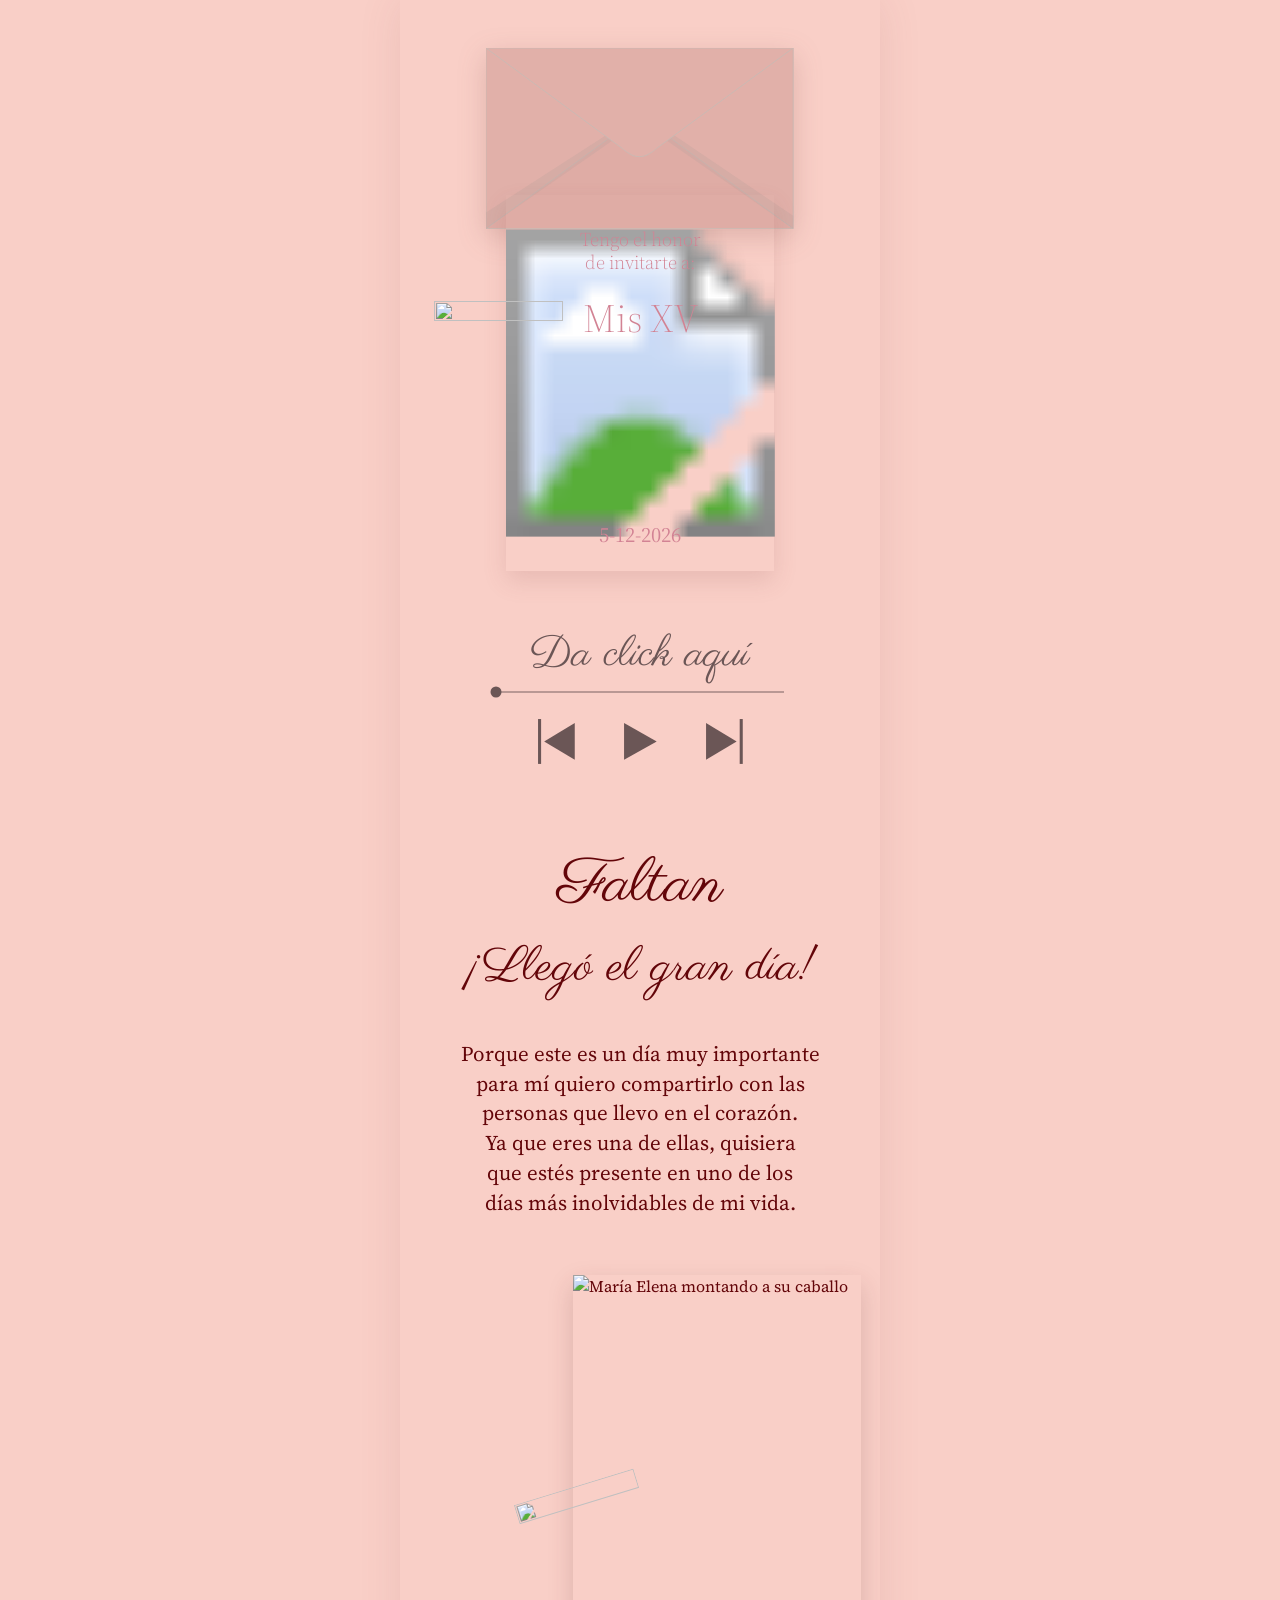
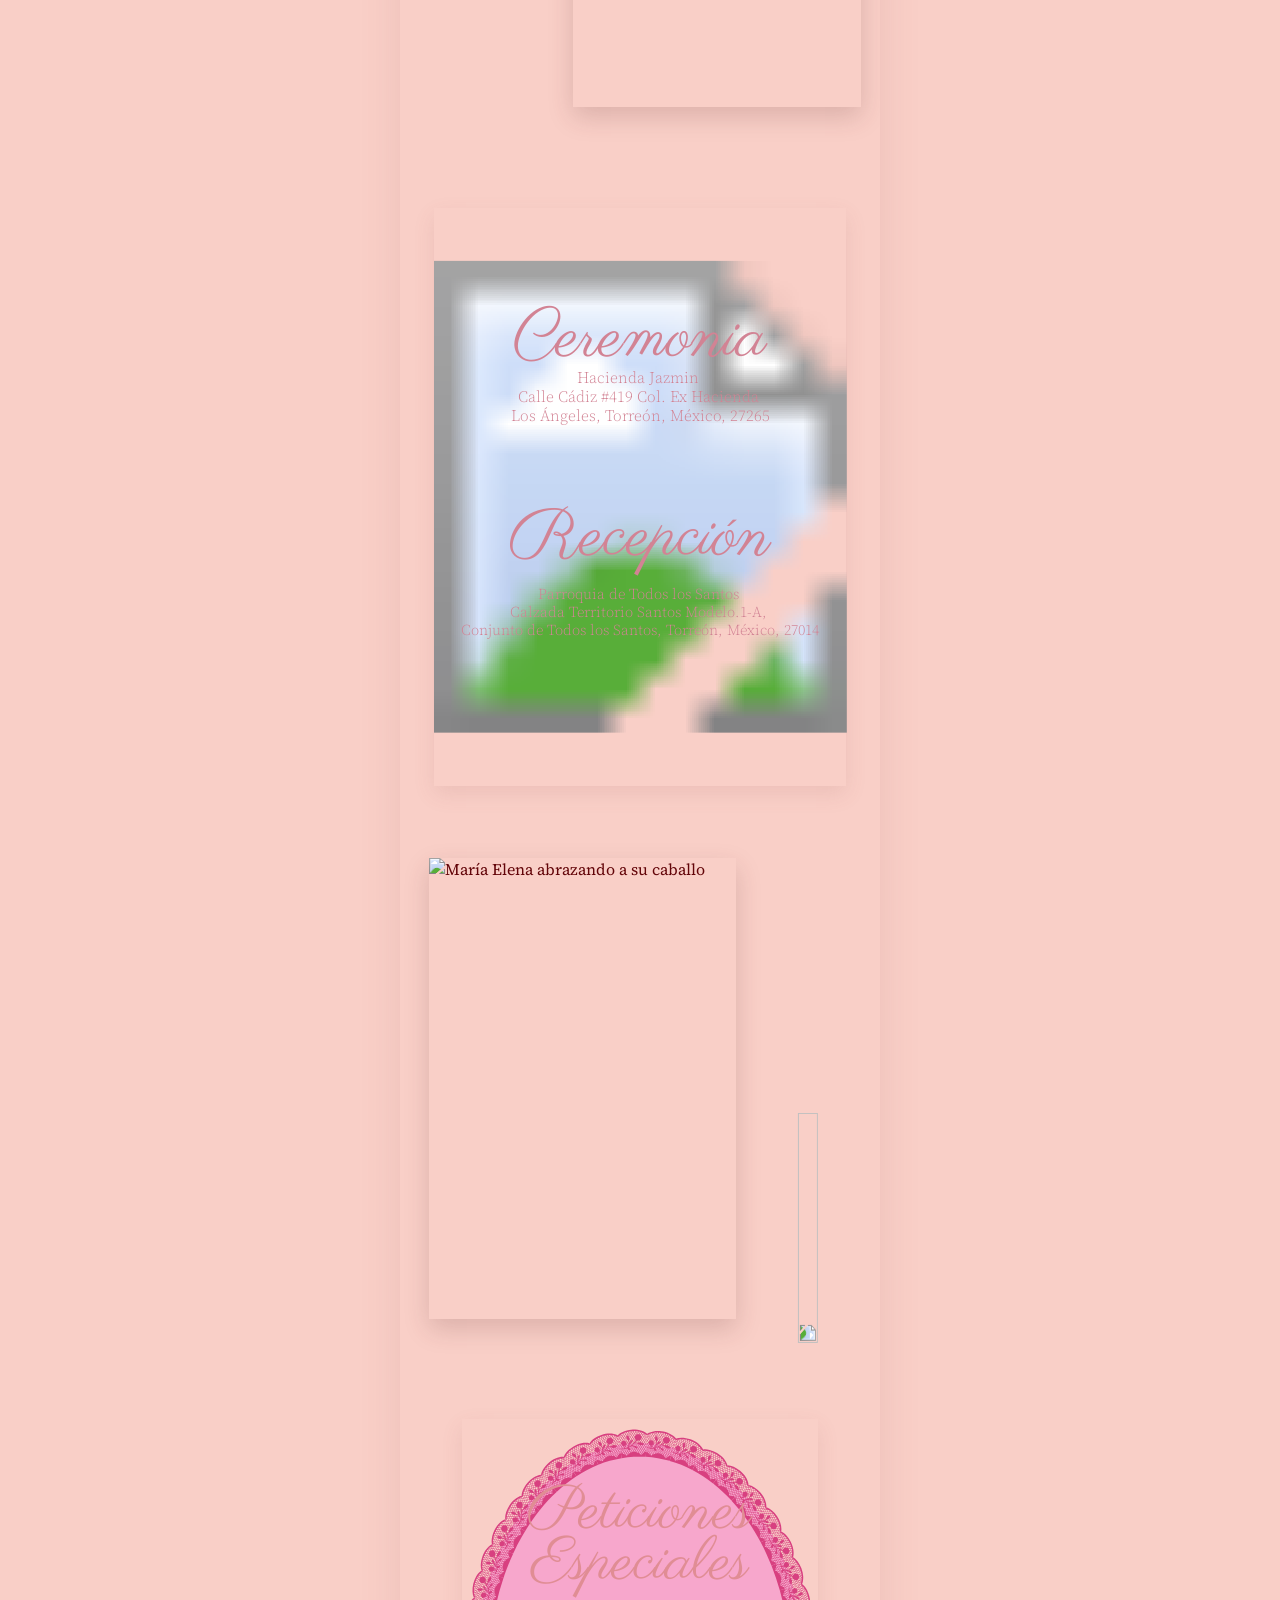
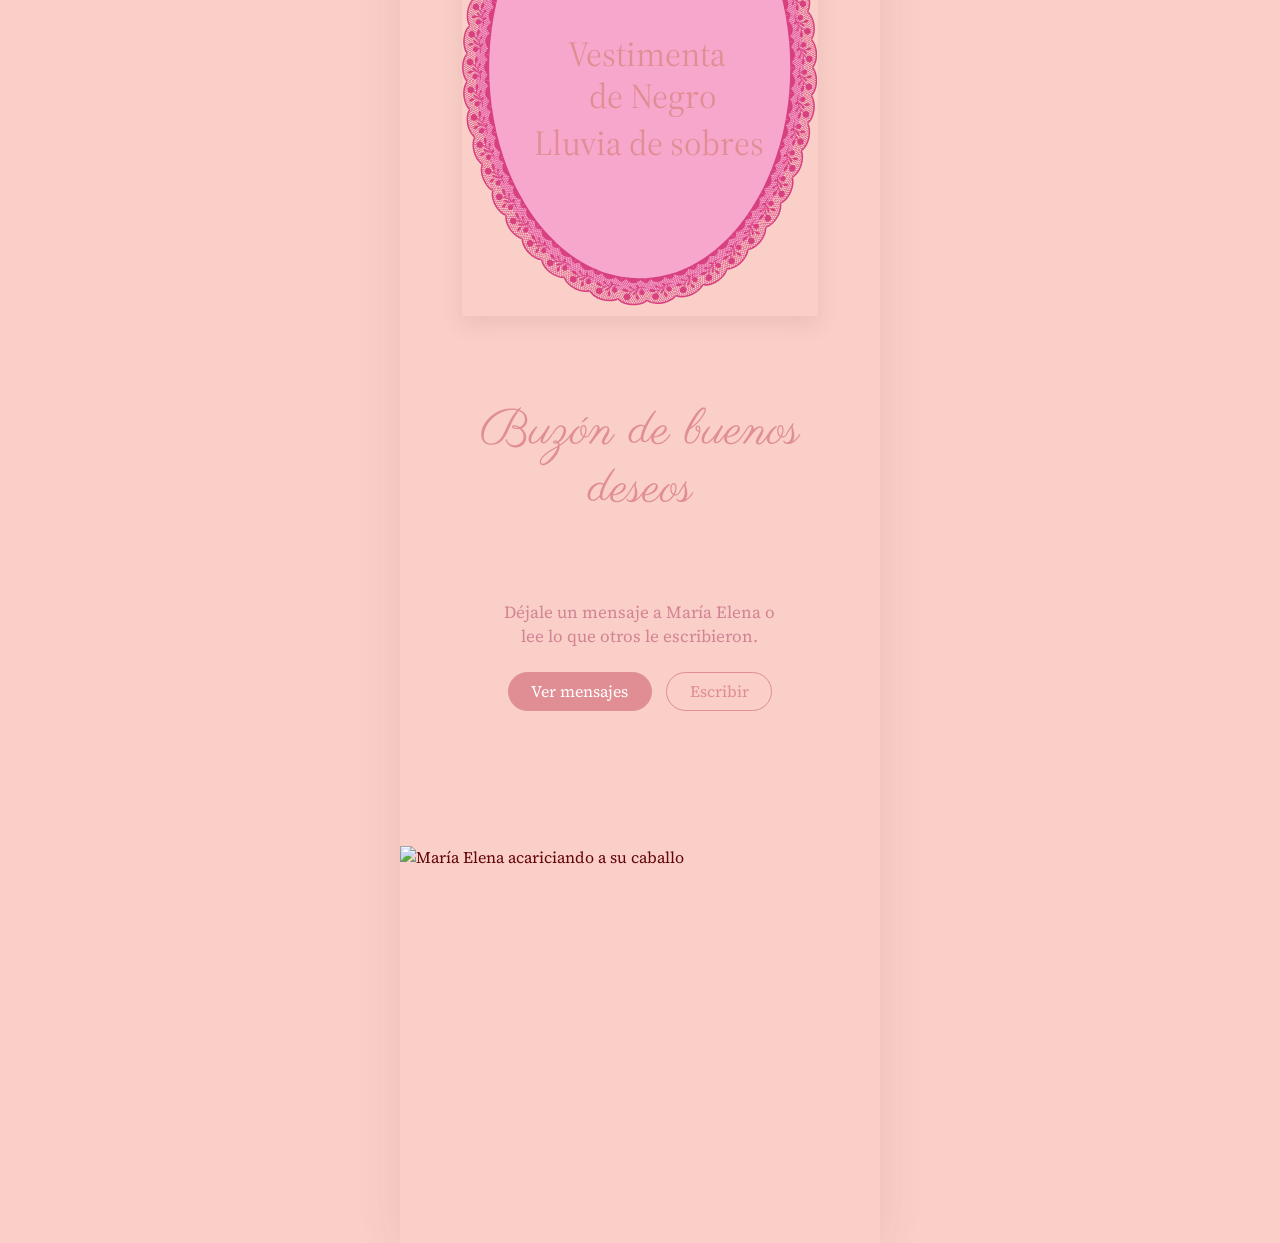
==== commit 401e2476: "Changes for the visualization of the invitation, implement the model complete of the music usage and" ====
--- a/index.html
+++ b/index.html
@@ -7,177 +7,176 @@
 
     <title>Mis XV Años · María Elena</title>
     <meta name="description" content="Invitación a los XV años de María Elena · 5 de diciembre de 2026">
-    <meta name="theme-color" content="#f8a8cd">
-
-    <!-- Favicon (mariposa) -->
-    <link rel="icon" href="assets/favicon/favicon.svg" type="image/svg+xml">
-    <link rel="icon" href="assets/favicon/favicon-32.png" type="image/png" sizes="32x32">
-    <link rel="apple-touch-icon" href="assets/favicon/apple-touch-icon.png">
-
+    <meta name="theme-color" content="#f6c9c1">
+
+    <link rel="icon" href="assets/favicon/favicon.svg?v=2" type="image/svg+xml">
+    <link rel="icon" href="assets/favicon/favicon-32.png?v=2" type="image/png" sizes="32x32">
+    <link rel="apple-touch-icon" href="assets/favicon/apple-touch-icon.png?v=2">
+
+    <!-- Fuentes del diseño: Parisienne (manuscrita) y Source Serif 4 -->
     <link rel="preconnect" href="https://fonts.googleapis.com">
     <link rel="preconnect" href="https://fonts.gstatic.com" crossorigin>
-    <link href="https://fonts.googleapis.com/css2?family=Libre+Baskerville:ital@0;1&display=swap" rel="stylesheet">
+    <link href="https://fonts.googleapis.com/css2?family=Parisienne&family=Source+Serif+4:opsz,wght@8..60,300;8..60,400&display=swap" rel="stylesheet">
+
+    <link rel="preload" as="image" href="assets/piezas/papel-rosa.webp">
+    <link rel="preload" as="image" href="assets/marcos/marco-xv.svg">
+    <link rel="preload" as="image" href="assets/piezas/sello-cera.webp">
 
     <link rel="stylesheet" href="style.css">
 </head>
 
-<!--
-    ARCHIVOS DECORATIVOS PENDIENTES
-    Todo lo que tiene data-asset="assets/..." se carga solo cuando el archivo existe.
-    Mientras no exista se muestra un respaldo hecho en CSS (o nada, si es solo decoración).
-    Lista completa de archivos: assets/LEEME.md
--->
-
-<body class="is-sealed">
+<body>
 
     <main class="page">
 
         <!-- =========================================
-             PORTADA + SOBRE
+             PORTADA: SOBRE + TARJETA QUE SALE DE ÉL
         ========================================== -->
-        <section class="hero">
-
-            <p class="hero-pretitle">Mis XV Años</p>
-            <h1 class="hero-name">María Elena</h1>
-
-            <div class="envelope-stage">
-
-                <!-- Flor detrás del sobre -->
-                <span class="decor decor--flor-sobre" data-asset="assets/piezas/flor-1.svg" aria-hidden="true"></span>
-
-                <!-- SOBRE: capas de atrás hacia adelante -->
-                <button type="button" id="envelope" class="envelope" aria-label="Abrir invitación">
-                    <img class="env-back"        src="assets/piezas/sobre/sobre-atras.svg"  alt="" draggable="false">
-                    <img class="env-flap-open"   src="assets/piezas/sobre/sobre-abajo.svg"  alt="" draggable="false">
-                    <span class="env-card-clip">
-                        <img class="env-card"    src="assets/fotos/foto-sobre.webp" alt="María Elena con su caballo · 5-12-2026" draggable="false">
-                    </span>
-                    <img class="env-front"       src="assets/piezas/sobre/sobre-frente.svg" alt="" draggable="false">
-                    <img class="env-flap-closed" src="assets/piezas/sobre/sobre-solapa.svg" alt="" draggable="false">
-                    <img class="env-seal"        src="assets/piezas/sobre/sello.webp"       alt="" draggable="false">
-                </button>
-
-                <!-- Mariposas -->
-                <img class="decor-img decor--mariposas" src="assets/piezas/mariposas.svg" alt="" aria-hidden="true">
+        <section class="hero" id="inicio">
+
+            <div class="envelope" aria-hidden="true">
+                <svg viewBox="0 0 624 367">
+                    <rect width="624" height="367" fill="#e1b0a9" />
+                    <g stroke="#cbb9b3" stroke-width="2" stroke-linejoin="round">
+                        <polygon points="0 0 306 154 0 367" fill="#e1b0a9" />
+                        <polygon points="624 0 318 154 624 367" fill="#e1b0a9" />
+                        <path fill="#dfaca5" d="M624,367 L347,162.5 S341.6,157 333.3,152.4 C326.3,147.7 319.2,146 312.6,146.2 C306,146 298.9,147.7 291.9,152.4 C283.6,157 278.2,162.5 278.2,162.5 L0,367 Z" />
+                    </g>
+                    <polygon points="0 334 291 147 306 154 0 367" fill="#c0a39d" opacity=".35" />
+                    <polygon points="624 341 335 145 318 154 624 367" fill="#c0a39d" opacity=".35" />
+                    <!-- Solapa cerrada (apunta hacia abajo) -->
+                    <path transform="translate(0 222) scale(1 -1)" fill="#e1b0a9" stroke="#cbb9b3" stroke-width="2" stroke-linejoin="round"
+                          d="M624,222 L346,17.7 S340.6,12.2 332.3,7.6 C325.3,2.9 318.2,1.2 311.6,1.4 C305,1.2 297.9,2.9 290.9,7.6 C282.6,12.2 277.2,17.7 277.2,17.7 L0,222 Z" />
+                </svg>
+                <img class="env-seal" src="assets/piezas/sello-cera.webp" alt="" draggable="false">
             </div>
 
-            <p class="open-hint">Toca el sobre para abrir</p>
-            <p class="scroll-hint" aria-hidden="true">Desliza<span class="scroll-arrow"></span></p>
+            <div class="card-xv">
+                <svg class="frame-svg frame-xv" viewBox="0 0 617.95 864.57" role="img" aria-labelledby="xv-title">
+                    <title id="xv-title">Tengo el honor de invitarte a mis XV, María Elena, 5 de diciembre de 2026</title>
+                    <image href="assets/marcos/marco-xv.svg" width="617.95" height="864.57" />
+                    <text class="t-light" x="309" y="117.35" font-size="44.75">Tengo el honor</text>
+                    <text class="t-light" x="309" y="171.04" font-size="44.75">de invitarte a:</text>
+                    <text class="t-light" x="309" y="315.54" font-size="90.85">Mis XV</text>
+                    <text class="t-regular" x="309" y="797.88" font-size="49">5-12-2026</text>
+                </svg>
+                <img class="flower flower--gladiola" src="assets/piezas/flor-gladiola.webp" width="319" height="700" alt="" aria-hidden="true">
+            </div>
         </section>
 
 
         <!-- =========================================
-             CONTENIDO (se muestra al abrir el sobre)
+             CONTENIDO
         ========================================== -->
         <div class="content" id="content">
 
+            <!-- REPRODUCTOR DE MÚSICA -->
+            <section class="section player" data-reveal="up">
+                <button type="button" id="music-start" class="player-title">Da click aquí</button>
+                <div class="player-progress" id="music-progress" role="slider" tabindex="0"
+                     aria-label="Avance de la canción" aria-valuemin="0" aria-valuemax="100" aria-valuenow="0">
+                    <span class="player-bar"></span>
+                    <span class="player-dot"></span>
+                </div>
+                <div class="player-controls">
+                    <button type="button" id="music-back" class="player-btn" aria-label="Atrasar 10 segundos">
+                        <svg viewBox="0 0 40 48" aria-hidden="true"><rect x="2" y="2" width="3" height="44" /><polygon points="38 6 38 42 8 24" /></svg>
+                    </button>
+                    <button type="button" id="music-toggle" class="player-btn player-btn--main" aria-label="Reproducir música">
+                        <svg class="icon-play" viewBox="0 0 40 48" aria-hidden="true"><polygon points="4 6 4 42 36 24" /></svg>
+                        <svg class="icon-pause" viewBox="0 0 40 48" aria-hidden="true"><rect x="6" y="6" width="9" height="36" /><rect x="25" y="6" width="9" height="36" /></svg>
+                    </button>
+                    <button type="button" id="music-forward" class="player-btn" aria-label="Adelantar 10 segundos">
+                        <svg viewBox="0 0 40 48" aria-hidden="true"><polygon points="2 6 2 42 32 24" /><rect x="35" y="2" width="3" height="44" /></svg>
+                    </button>
+                </div>
+            </section>
+
             <!-- CONTADOR -->
-            <section class="section">
-                <div class="frame frame--counter" data-asset="assets/marcos/marco-contador.svg" data-reveal="zoom">
-                    <p class="frame-title">Faltan:</p>
-                    <div class="countdown" id="countdown">
-                        <div class="cd-unit"><span id="cd-days">00</span><small>días</small></div>
-                        <span class="cd-sep">:</span>
-                        <div class="cd-unit"><span id="cd-hours">00</span><small>horas</small></div>
-                        <span class="cd-sep">:</span>
-                        <div class="cd-unit"><span id="cd-minutes">00</span><small>min</small></div>
-                        <span class="cd-sep">:</span>
-                        <div class="cd-unit"><span id="cd-seconds">00</span><small>seg</small></div>
+            <section class="section countdown-section" data-reveal="zoom">
+                <h2 class="countdown-title">Faltan</h2>
+                <div class="countdown" id="countdown">
+                    <div class="cd-unit"><span id="cd-days">00</span><small>días</small></div>
+                    <span class="cd-sep">:</span>
+                    <div class="cd-unit"><span id="cd-hours">00</span><small>horas</small></div>
+                    <span class="cd-sep">:</span>
+                    <div class="cd-unit"><span id="cd-minutes">00</span><small>min</small></div>
+                    <span class="cd-sep">:</span>
+                    <div class="cd-unit"><span id="cd-seconds">00</span><small>seg</small></div>
+                </div>
+            </section>
+
+            <!-- TEXTO -->
+            <section class="section legend" data-reveal="up">
+                <p>Porque este es un día muy importante para mí quiero compartirlo con las personas que llevo en el corazón. Ya que eres una de ellas, quisiera que estés presente en uno de los días más inolvidables de mi vida.</p>
+            </section>
+
+            <!-- FOTO 1 -->
+            <section class="section photo-block photo-block--right">
+                <img class="photo" src="assets/fotos/foto-caballo-montada.webp" width="933" height="1400" alt="María Elena montando a su caballo" loading="lazy" data-reveal="right">
+                <img class="flower flower--rosa" src="assets/piezas/flor-rosa.webp" width="388" height="700" alt="" aria-hidden="true" loading="lazy" data-reveal="up">
+            </section>
+
+            <!-- CEREMONIA Y RECEPCIÓN -->
+            <section class="section card-events">
+                <svg class="frame-svg frame-events" viewBox="0 0 617.95 864.57" role="group" aria-label="Ceremonia y recepción" data-reveal="up">
+                    <image href="assets/marcos/marco-eventos.svg" width="617.95" height="864.57" />
+
+                    <text class="t-script" x="309" y="220.06" font-size="99.89">Ceremonia</text>
+                    <text class="t-light" x="309" font-size="23.84">
+                        <tspan x="309" y="262.37">Hacienda Jazmin</tspan>
+                        <tspan x="309" y="290.97">Calle Cádiz #419 Col. Ex Hacienda</tspan>
+                        <tspan x="309" y="319.57">Los Ángeles, Torreón, México, 27265</tspan>
+                    </text>
+                    <a id="map-ceremonia" class="map-link" target="_blank" rel="noopener" aria-label="Ver ubicación de la ceremonia en Google Maps">
+                        <rect x="226.54" y="365.51" width="164.88" height="49.33" rx="24.67" />
+                    </a>
+
+                    <text class="t-script" x="309" y="517.28" font-size="99.89">Recepción</text>
+                    <text class="t-light" x="309" font-size="22.58">
+                        <tspan x="309" y="585.62">Parroquia de Todos los Santos</tspan>
+                        <tspan x="309" y="612.72">Calzada Territorio Santos Modelo.1-A,</tspan>
+                        <tspan x="309" y="639.82">Conjunto de Todos los Santos, Torreón, México, 27014</tspan>
+                    </text>
+                    <a id="map-recepcion" class="map-link" target="_blank" rel="noopener" aria-label="Ver ubicación de la recepción en Google Maps">
+                        <rect x="226.54" y="683.12" width="164.88" height="49.33" rx="24.67" />
+                    </a>
+                </svg>
+            </section>
+
+            <!-- FOTO 2 -->
+            <section class="section photo-block photo-block--left">
+                <img class="photo" src="assets/fotos/foto-caballo-cielo.webp" width="933" height="1400" alt="María Elena abrazando a su caballo" loading="lazy" data-reveal="left">
+                <img class="flower flower--cerezo" src="assets/piezas/flor-cerezo.webp" width="1000" height="666" alt="" aria-hidden="true" loading="lazy" data-reveal="up">
+            </section>
+
+            <!-- PETICIONES ESPECIALES -->
+            <section class="section card-requests">
+                <svg class="frame-svg frame-requests" viewBox="0 0 617.95 864.57" role="group" aria-label="Peticiones especiales" data-reveal="up">
+                    <image href="assets/marcos/marco-peticiones.svg" width="617.95" height="864.57" />
+                    <text class="t-script t-coral" x="309" y="188.28" font-size="105.3">Peticiones</text>
+                    <text class="t-script t-coral" x="309" y="276.28" font-size="105.3">Especiales</text>
+                    <text class="t-regular t-coral t-start" x="183.64" y="429.57" font-size="60.7">Vestimenta</text>
+                    <text class="t-regular t-coral t-start" x="220.85" y="502.41" font-size="60.7">de Negro</text>
+                    <text class="t-regular t-coral t-start" x="126.06" y="585.06" font-size="60.7">Lluvia de sobres</text>
+                </svg>
+            </section>
+
+            <!-- BUZÓN DE BUENOS DESEOS -->
+            <section class="section mailbox" data-reveal="up">
+                <h2 class="mailbox-title">Buzón de buenos deseos</h2>
+                <div class="mailbox-frame">
+                    <p class="mailbox-text">Déjale un mensaje a María Elena o lee lo que otros le escribieron.</p>
+                    <div class="mailbox-actions">
+                        <button type="button" id="open-wishes" class="pill-button">Ver mensajes</button>
+                        <button type="button" id="write-wish" class="pill-button pill-button--outline">Escribir</button>
                     </div>
                 </div>
             </section>
 
-            <!-- POLAROIDS -->
-            <section class="section polaroids">
-                <figure class="polaroid polaroid--left" data-reveal="left">
-                    <img src="assets/fotos/foto-polaroid-1.webp" alt="María Elena en el campo" loading="lazy">
-                </figure>
-                <figure class="polaroid polaroid--right" data-reveal="right">
-                    <img src="assets/fotos/foto-polaroid-2.webp" alt="María Elena a caballo" loading="lazy">
-                </figure>
-            </section>
-
-            <!-- ITINERARIO -->
-            <section class="section">
-                <div class="frame frame--itinerary" data-asset="assets/marcos/marco-itinerario.svg" data-reveal="up">
-                    <h2 class="frame-title">Itinerario</h2>
-
-                    <div class="event">
-                        <p class="event-name">Misa</p>
-                        <p class="event-time">6:00 pm</p>
-                        <span class="event-icon" data-asset="assets/piezas/icono-misa.svg" aria-hidden="true">
-                            <svg viewBox="0 0 64 64" fill="none" stroke="currentColor" stroke-width="2" stroke-linejoin="round" stroke-linecap="round">
-                                <path d="M32 4v10M27 8h10" />
-                                <path d="M20 26l12-12 12 12" />
-                                <path d="M22 24v34h20V24" />
-                                <path d="M10 58V38l12-8M54 58V38l-12-8" />
-                                <path d="M28 58V46a4 4 0 0 1 8 0v12M6 58h52" />
-                                <path d="M15 44v6M49 44v6" />
-                                <circle cx="32" cy="32" r="3" />
-                            </svg>
-                        </span>
-                        <a class="map-button" id="map-misa" target="_blank" rel="noopener">
-                            <svg viewBox="0 0 24 24" aria-hidden="true"><path fill="currentColor" d="M12 2a7 7 0 0 0-7 7c0 5.3 7 13 7 13s7-7.7 7-13a7 7 0 0 0-7-7zm0 9.5A2.5 2.5 0 1 1 12 6.5a2.5 2.5 0 0 1 0 5z"/></svg>
-                            Ubicación
-                        </a>
-                    </div>
-
-                    <div class="event">
-                        <p class="event-name">Recepción</p>
-                        <p class="event-time">9:00 pm</p>
-                        <span class="event-icon" data-asset="assets/piezas/icono-recepcion.svg" aria-hidden="true">
-                            <svg viewBox="0 0 64 64" fill="none" stroke="currentColor" stroke-width="2" stroke-linejoin="round" stroke-linecap="round">
-                                <path d="M30 6h24l-2 10a10 10 0 0 1-20 0z" />
-                                <path d="M33 13h18" />
-                                <path d="M42 26v14M36 42h12" />
-                                <path d="M8 58l6-14c2-4 6-6 10-5l8 2c2 .6 2 3.5-.5 3.8L24 46" />
-                                <path d="M14 44l10 2 10-6c2-1.2 4 1 2.6 2.8L28 52l-14 6" />
-                            </svg>
-                        </span>
-                        <a class="map-button" id="map-recepcion" target="_blank" rel="noopener">
-                            <svg viewBox="0 0 24 24" aria-hidden="true"><path fill="currentColor" d="M12 2a7 7 0 0 0-7 7c0 5.3 7 13 7 13s7-7.7 7-13a7 7 0 0 0-7-7zm0 9.5A2.5 2.5 0 1 1 12 6.5a2.5 2.5 0 0 1 0 5z"/></svg>
-                            Ubicación
-                        </a>
-                    </div>
-                </div>
-            </section>
-
-            <!-- FOTO CON CABALLO -->
-            <section class="section section--bleed">
-                <img src="assets/fotos/foto-caballo.svg" alt="María Elena acariciando a su caballo" class="photo-bleed" loading="lazy" data-reveal="fade">
-            </section>
-
-            <!-- PETICIONES ESPECIALES -->
-            <section class="section requests">
-                <span class="decor decor--flor-1" data-asset="assets/piezas/flor-1.svg" aria-hidden="true" data-reveal="fade"></span>
-
-                <div class="frame frame--requests" data-asset="assets/marcos/marco-peticiones.svg" data-reveal="left">
-                    <h2 class="frame-title frame-title--small">Peticiones<br>Especiales</h2>
-                    <p>Código de vestimenta:<br>Color Negro</p>
-                    <p>No niños<br>Llegar a tiempo</p>
-                </div>
-            </section>
-
-            <!-- MESA DE REGALOS -->
-            <section class="section gifts">
-                <span class="decor decor--flor-2" data-asset="assets/piezas/flor-2.svg" aria-hidden="true" data-reveal="fade"></span>
-
-                <div class="frame frame--gifts" data-asset="assets/marcos/marco-lluvia.svg" data-reveal="right">
-                    
-                </div>
-            </section>
-
-            <!-- BUENOS DESEOS (botón) -->
-            <section class="section wishes-section">
-                <button type="button" id="open-wishes" class="wishes-open-button" data-reveal="up">
-                    <span class="wishes-open-title">Buenos Deseos</span>
-                    <span class="wishes-open-sub">Toca para ver y dejar un mensaje</span>
-                </button>
-            </section>
-
             <!-- FOTO FINAL -->
-            <section class="section section--bleed section--last">
-                <img src="assets/fotos/foto-final.svg" alt="María Elena con su vestido" class="photo-bleed" loading="lazy" data-reveal="fade">
+            <section class="section section--last">
+                <img class="photo-bleed" src="assets/fotos/foto-final.webp" width="1400" height="933" alt="María Elena acariciando a su caballo" loading="lazy" data-reveal="fade">
             </section>
 
         </div>
@@ -188,15 +187,12 @@
     <div id="wishes-modal" class="wish-modal" aria-hidden="true">
         <div class="wish-dialog" role="dialog" aria-modal="true" aria-labelledby="wishes-title">
             <div class="wish-dialog-header">
-                <h2 id="wishes-title" class="wish-dialog-title">Buenos Deseos</h2>
+                <h2 id="wishes-title" class="wish-dialog-title">Buenos deseos</h2>
                 <button type="button" class="wish-close" data-close aria-label="Cerrar">&times;</button>
             </div>
 
             <div id="wishes-list" class="wishes-list"></div>
 
-            <div class="wish-dialog-footer">
-                <button type="button" id="open-wish-form" class="wish-outline-button">ENVIAR BUENOS DESEOS</button>
-            </div>
         </div>
     </div>
 
@@ -206,7 +202,7 @@
             <button type="button" class="wish-close wish-close--corner" data-close aria-label="Cerrar">&times;</button>
 
             <form id="wish-form" class="wish-form" autocomplete="off">
-                <h2 id="wish-form-title" class="wish-form-title">Enviar Buenos Deseos</h2>
+                <h2 id="wish-form-title" class="wish-form-title">Enviar buenos deseos</h2>
 
                 <label for="wish-nombre">Nombre</label>
                 <input id="wish-nombre" name="nombre" type="text" maxlength="60" placeholder="Familia Hernández" required>
@@ -219,20 +215,18 @@
 
                 <p id="wish-status" class="wish-status" aria-live="polite"></p>
 
-                <button type="submit" id="wish-submit" class="wish-outline-button">ENVIAR</button>
+                <button type="submit" id="wish-submit" class="pill-button">Enviar</button>
             </form>
         </div>
     </div>
 
 
-    <!-- AUDIO -->
-    <div id="audio-container">
-        <audio id="audio1" loop preload="auto">
-            <source src="assets/musica/coldplay-ins.mp3" type="audio/mpeg">
-        </audio>
-        <button id="play-button" class="music-button" aria-label="Reproducir música">▶</button>
-        <button id="pause-button" class="music-button" aria-label="Pausar música">Ⅱ</button>
-    </div>
+    <!-- AUDIO (la lista de canciones está en main.js → CONFIG.canciones) -->
+    <audio id="audio1" preload="auto"></audio>
+    <button type="button" id="music-float" class="music-float" aria-label="Pausar música">
+        <svg class="icon-play" viewBox="0 0 40 48" aria-hidden="true"><polygon points="8 8 8 40 34 24" /></svg>
+        <svg class="icon-pause" viewBox="0 0 40 48" aria-hidden="true"><rect x="9" y="9" width="8" height="30" /><rect x="23" y="9" width="8" height="30" /></svg>
+    </button>
 
     <script src="main.js"></script>
     <script src="elements/wishes.js"></script>
--- a/style.css
+++ b/style.css
@@ -1,50 +1,20 @@
 /* =========================================
-   FUENTES
-========================================= */
-
-/* Letra manuscrita del diseño (versión de prueba: revisa su licencia antes de usarla comercialmente) */
-@font-face {
-    font-family: 'GW Bantley';
-    src: url('assets/fonts/GWBantley-Regular-Trial.ttf') format('truetype');
-    font-display: swap;
-}
-
-/* Letra manuscrita de respaldo */
-@font-face {
-    font-family: 'MissFajardose';
-    src: url('assets/fonts/MissFajardose-Regular.ttf') format('truetype');
-    font-display: swap;
-}
-
-/* Espacio para la fuente del diseño (Century Schoolbook).
-   Si exportan el archivo a assets/fonts/CenturySchoolbook.ttf se usa automáticamente;
-   si no, se usa la instalada en el equipo o Libre Baskerville (Google Fonts). */
-@font-face {
-    font-family: 'Century XV';
-    src: local('Century Schoolbook'),
-         local('CenturySchoolbook'),
-         url('assets/fonts/SCHLBKB.TTF') format('truetype');
-    font-display: swap;
-}
-
-/* =========================================
-   VARIABLES
+   INVITACIÓN XV · MARÍA ELENA
+   Diseño: papel rosa, cuadros beige con ornamentos,
+   Parisienne (manuscrita) + Source Serif 4.
 ========================================= */
 
 :root {
-    --script: 'GW Bantley', 'MissFajardose', cursive;
-    --serif: 'Century XV', 'Libre Baskerville', Georgia, serif;
-
-    --pink-title: #f4a0c6;
-    --pink-frame: #f6a5ca;
-    --pink-border: #e2806f;
-    --pink-deep: #dd528d;
-    --pink-text: #e0619b;
-    --pink-soft: #fdd7e8;
-
-    --env-body: #fbc6de;
-    --env-front: #ffd3e7;
-    --env-flap: #f9bcd8;
+    --script: 'Parisienne', cursive;
+    --serif: 'Source Serif 4', 'Source Serif Pro', Georgia, serif;
+
+    --paper: #f9cfc7;          /* color base del papel (mientras carga la textura) */
+    --card: #edd5c8;           /* fondo de los cuadros */
+    --rose: #d28394;           /* texto de los cuadros */
+    --coral: #e08d94;          /* botones y títulos del buzón */
+    --wine: #630509;           /* contador y texto principal */
+    --taupe: #6b5656;          /* reproductor */
+    --envelope: #e1b0a9;
 
     --ease-out: cubic-bezier(.2, .8, .2, 1);
 }
@@ -69,29 +39,21 @@
     min-height: 100vh;
     overflow-x: hidden;
 
-    background: #ececec;
+    background: var(--paper) url('assets/piezas/papel-rosa.webp') center top / 960px auto repeat;
 
     font-family: var(--serif);
-    color: var(--pink-text);
+    color: var(--wine);
 
     -webkit-tap-highlight-color: transparent;
-}
-
-/* Textura de papel fija (sin cortes al repetir) */
-body::before {
-    content: "";
-    position: fixed;
-    inset: 0;
-    z-index: -1;
-    background: #ececec url('assets/piezas/papel.svg') center / cover no-repeat;
-}
-
-body.is-sealed {
-    overflow: hidden;
 }
 
 img {
     max-width: 100%;
+    display: block;
+}
+
+button {
+    font: inherit;
 }
 
 .page {
@@ -100,633 +62,538 @@
     max-width: 480px;
     margin: 0 auto;
     overflow: hidden;
-}
-
-/* =========================================
-   ARCHIVOS EXPORTADOS (data-asset)
-========================================= */
-
-.decor {
-    position: absolute;
-    pointer-events: none;
-    background: var(--asset) center / contain no-repeat;
-}
-
-.decor:not(.asset-ok) {
-    display: none;
-}
-
-.decor.asset-ok > svg {
-    display: none;
-}
-
-/* =========================================
-   PORTADA
+
+    container-type: inline-size;          /* las medidas en cqi son % del ancho de la página */
+    background: var(--paper) url('assets/piezas/papel-rosa.webp') left top / 200% auto repeat-y;
+    box-shadow: 0 0 40px rgba(150, 80, 80, .12);
+}
+
+.section {
+    position: relative;
+    padding: 9cqi 0;
+}
+
+/* =========================================
+   PORTADA: SOBRE + TARJETA XV
 ========================================= */
 
 .hero {
     position: relative;
-    container-type: inline-size;         /* los títulos se miden contra el ancho de la invitación */
-    min-height: 100vh;
-    min-height: 100svh;
+    display: flex;
+    flex-direction: column;
+    align-items: center;
+    padding: 10cqi 0 2cqi;
+}
+
+.envelope {
+    position: relative;
+    z-index: 1;
+    width: 64cqi;
+    aspect-ratio: 624 / 367;
+
+    filter: drop-shadow(0 8px 14px rgba(120, 60, 55, .2));
+    animation: drop-in 1s var(--ease-out) both;
+}
+
+.envelope svg {
+    display: block;
+    width: 100%;
+    height: 100%;
+}
+
+/* Sello sobre la punta de la solapa */
+.env-seal {
+    position: absolute;
+    left: 50%;
+    top: 60.5%;
+    width: 21%;
+    height: auto;
+
+    transform: translate(-50%, -50%);
+    filter: drop-shadow(0 3px 4px rgba(60, 0, 0, .35));
+}
+
+/* La tarjeta sale del sobre y queda encima de su parte baja */
+.card-xv {
+    position: relative;
+    z-index: 2;
+    width: 100%;
+    margin-top: -7cqi;
+
+    animation: card-out 1.3s var(--ease-out) .45s both;
+}
+
+.frame-xv {
+    width: 56cqi;
+    margin: 0 auto;
+    box-shadow: 0 10px 22px rgba(150, 80, 80, .16);
+}
+
+.flower {
+    position: absolute;
+    height: auto;
+    pointer-events: none;
+}
+
+.flower--gladiola {
+    left: 7cqi;
+    bottom: -3cqi;
+    width: 27cqi;
+    animation: fade-in 1s ease 1.3s both;
+}
+
+@keyframes drop-in {
+    from { opacity: 0; transform: translateY(-20px); }
+    to   { opacity: 1; transform: none; }
+}
+
+@keyframes card-out {
+    from { opacity: 0; transform: translateY(-38%) scale(.9); }
+    to   { opacity: 1; transform: none; }
+}
+
+@keyframes fade-in {
+    from { opacity: 0; }
+    to   { opacity: 1; }
+}
+
+/* =========================================
+   CUADROS (marco SVG + texto en la fuente de la página)
+========================================= */
+
+.frame-svg {
+    display: block;
+    height: auto;
+    overflow: visible;
+}
+
+.frame-svg text {
+    fill: var(--rose);
+    text-anchor: middle;
+}
+
+.frame-svg .t-light   { font-family: var(--serif); font-weight: 300; }
+.frame-svg .t-regular { font-family: var(--serif); font-weight: 400; }
+.frame-svg .t-script  { font-family: var(--script); }
+.frame-svg .t-coral   { fill: var(--coral); }
+.frame-svg .t-start   { text-anchor: start; }
+
+/* Botón "Ubicación": el dibujo viene en el marco, aquí solo la zona clicable */
+.map-link {
+    cursor: pointer;
+}
+
+.map-link rect {
+    fill: rgba(255, 255, 255, 0);
+    transition: fill .2s ease;
+}
+
+.map-link:hover rect,
+.map-link:focus-visible rect {
+    fill: rgba(255, 255, 255, .22);
+}
+
+.map-link:focus-visible {
+    outline: none;
+}
+
+.map-link:focus-visible rect {
+    stroke: var(--wine);
+    stroke-width: 2;
+}
+
+/* --- Ceremonia / Recepción --- */
+.frame-events {
+    width: 86cqi;
+    margin: 0 auto;
+    box-shadow: 0 8px 20px rgba(150, 80, 80, .12);
+}
+
+/* --- Peticiones --- */
+.frame-requests {
+    width: 74cqi;
+    margin: 0 auto;
+    box-shadow: 0 8px 20px rgba(150, 80, 80, .12);
+}
+
+/* =========================================
+   REPRODUCTOR "DA CLICK AQUÍ"
+========================================= */
+
+.player {
+    display: flex;
+    flex-direction: column;
+    align-items: center;
+    padding-top: 10cqi;
+}
+
+.player-title {
+    margin: 0;
+    padding: 0 2cqi;
+    background: none;
+    border: 0;
+    cursor: pointer;
+
+    font-family: var(--script);
+    font-size: 9cqi;
+    line-height: 1.2;
+    color: var(--taupe);
+
+    transition: transform .2s ease, color .2s ease;
+}
+
+.player-title:hover {
+    color: var(--wine);
+}
+
+.player-title:active {
+    transform: scale(.96);
+}
+
+body:not(.music-started) .player-title {
+    animation: pulse 2.2s ease-in-out infinite;
+}
+
+/* Barra de avance: línea del diseño + punto que avanza */
+.player-progress {
+    --p: 0%;
+
+    position: relative;
+    width: 60cqi;
+    height: 22px;
+    margin: 0 0 3cqi;
+    cursor: pointer;
+    touch-action: none;
+}
+
+.player-bar,
+.player-progress::before {
+    content: "";
+    position: absolute;
+    left: 0;
+    top: 50%;
+    height: 2px;
+    transform: translateY(-50%);
+}
+
+.player-progress::before {
+    right: 0;
+    background: var(--taupe);
+    opacity: .45;
+}
+
+.player-bar {
+    width: var(--p);
+    background: var(--taupe);
+}
+
+.player-dot {
+    position: absolute;
+    top: 50%;
+    left: var(--p);
+    width: 11px;
+    height: 11px;
+    border-radius: 50%;
+    background: var(--taupe);
+    transform: translate(-50%, -50%);
+}
+
+.player-progress:focus-visible {
+    outline: 2px dashed var(--taupe);
+    outline-offset: 2px;
+}
+
+.player-controls {
+    display: flex;
+    align-items: center;
+    gap: 9cqi;
+}
+
+.player-btn {
+    width: 8.5cqi;
+    padding: 0;
+    background: none;
+    border: 0;
+    cursor: pointer;
+    transition: transform .15s ease, opacity .2s ease;
+}
+
+.player-btn svg {
+    display: block;
+    width: 100%;
+    height: auto;
+    fill: var(--taupe);
+}
+
+.player-btn:hover {
+    opacity: .8;
+}
+
+.player-btn:active {
+    transform: scale(.9);
+}
+
+.player-btn:focus-visible {
+    outline: 2px dashed var(--taupe);
+    outline-offset: 4px;
+}
+
+.icon-pause { display: none !important; }
+body.is-playing .icon-play  { display: none !important; }
+body.is-playing .icon-pause { display: block !important; }
+
+/* =========================================
+   CONTADOR
+========================================= */
+
+.countdown-section {
+    text-align: center;
+    padding-bottom: 4cqi;
+}
+
+.countdown-title {
+    margin: 0;
+    font-family: var(--script);
+    font-weight: normal;
+    font-size: 13cqi;
+    line-height: 1.1;
+    color: var(--wine);
+}
+
+.countdown {
+    display: flex;
+    justify-content: center;
+    align-items: flex-start;
+    gap: 1cqi;
+    margin-top: 1cqi;
+    font-variant-numeric: tabular-nums;
+}
+
+.cd-unit {
+    display: flex;
+    flex-direction: column;
+    align-items: center;
+}
+
+.cd-unit span,
+.cd-sep {
+    font-family: var(--serif);
+    font-weight: 400;
+    font-size: 13.5cqi;
+    line-height: 1;
+}
+
+.cd-unit small {
+    margin-top: 1.5cqi;
+    font-size: 3.2cqi;
+    letter-spacing: .12em;
+    text-transform: uppercase;
+    opacity: .8;
+}
+
+.countdown-done {
+    margin: 2cqi 0 0;
+    font-family: var(--script);
+    font-size: 10cqi;
+}
+
+/* =========================================
+   TEXTO
+========================================= */
+
+.legend {
+    padding: 4cqi 11cqi 6cqi;
+    text-align: center;
+}
+
+.legend p {
+    margin: 0;
+    font-size: clamp(15px, 4.6cqi, 21px);
+    line-height: 1.42;
+    text-wrap: balance;
+}
+
+/* =========================================
+   FOTOS CON FLORES
+========================================= */
+
+.photo-block {
+    padding: 6cqi 0 12cqi;
+}
+
+.photo {
+    width: 60cqi;
+    height: auto;
+    box-shadow: 0 10px 24px rgba(90, 40, 40, .18);
+}
+
+.photo-block--right .photo {
+    margin: 0 4cqi 0 auto;
+}
+
+.photo-block--left .photo {
+    width: 64cqi;
+    margin: 0 auto 0 6cqi;
+}
+
+.flower--rosa {
+    left: 30cqi;
+    bottom: 12cqi;
+    width: 26cqi;
+    rotate: -17deg;
+}
+
+.flower--cerezo {
+    right: 5cqi;
+    bottom: 15cqi;
+    width: 48cqi;
+    transform: scaleX(-1);
+    rotate: 90deg;
+}
+
+/* =========================================
+   BUZÓN DE BUENOS DESEOS
+========================================= */
+
+.mailbox {
+    display: flex;
+    flex-direction: column;
+    align-items: center;
+    padding-bottom: 14cqi;
+}
+
+.mailbox-title {
+    margin: 0 0 3cqi;
+    width: 70cqi;
+    font-family: var(--script);
+    font-weight: normal;
+    font-size: 10.5cqi;
+    line-height: 1.15;
+    text-align: center;
+    color: var(--coral);
+}
+
+.mailbox-frame {
+    width: 86cqi;
+    aspect-ratio: 818.31 / 488.18;
+    padding: 9cqi 13cqi;
 
     display: flex;
     flex-direction: column;
     align-items: center;
     justify-content: center;
-
-    padding: 40px 0 70px;
+    gap: 5cqi;
+
+    background: url('assets/marcos/marco-buzon.svg') center / 100% 100% no-repeat;
     text-align: center;
 }
 
-.hero-pretitle {
+.mailbox-text {
     margin: 0;
-    /* ~42% del ancho de la invitación en cualquier pantalla */
-    font-size: min(7.6vw, 36.5px);       /* respaldo para navegadores viejos */
-    font-size: 7.6cqi;
+    font-size: clamp(13px, 3.9cqi, 17px);
+    line-height: 1.4;
+    color: var(--rose);
+}
+
+.mailbox-actions {
+    display: flex;
+    flex-wrap: wrap;
+    justify-content: center;
+    gap: 3cqi;
+}
+
+/* Botón píldora como el de "Ubicación" */
+.pill-button {
+    padding: .55em 1.4em;
+
+    background: var(--coral);
+    border: 1.5px solid var(--coral);
+    border-radius: 999px;
+
+    color: #fff;
+    font-family: var(--serif);
+    font-size: clamp(13px, 3.7cqi, 16px);
     line-height: 1.2;
-    white-space: nowrap;
-    color: var(--pink-title);
-    animation: fade-down 1s var(--ease-out) both;
-}
-
-.hero-name {
-    margin: 0;
-    font-family: var(--script);
-    font-weight: normal;
-    /* ~80% del ancho de la invitación en cualquier pantalla */
-    font-size: min(21.5vw, 103px);       /* respaldo para navegadores viejos */
-    font-size: 21.5cqi;
-    line-height: 1.15;
-    white-space: nowrap;
-    color: var(--pink-title);
-    animation: fade-down 1s var(--ease-out) .15s both;
-}
-
-
-/* =========================================
-   SOBRE (piezas exportadas de Illustrator)
-   Medidas tomadas de "sobre cerrado_1.svg" (571.74 × 337.51).
-   --w = ancho del sobre; todo lo demás se calcula a partir de él.
-========================================= */
-
-.envelope-stage {
-    --w: min(66vw, 300px);
-    --h: calc(var(--w) * .5903);            /* alto del sobre (337.51 / 571.74) */
-
-    position: relative;
-    width: var(--w);
-    margin-top: calc(var(--w) * .86);       /* espacio para que la tarjeta salga */
-
-    animation: fade-up 1s var(--ease-out) .35s both;
-}
-
-.envelope {
-    position: relative;
-    display: block;
-
-    width: var(--w);
-    height: var(--h);
-
-    padding: 0;
-    border: 0;
-    background: none;
+
     cursor: pointer;
-
-    perspective: 700px;
-    filter: drop-shadow(0 12px 18px rgba(190, 90, 135, .22));
-    -webkit-tap-highlight-color: transparent;
-}
-
-.envelope:not(.is-open):hover {
-    animation: wiggle .6s ease;
-}
-
-.envelope:focus-visible {
-    outline: 2px dashed var(--pink-deep);
-    outline-offset: 10px;
-}
-
-.envelope > * {
-    position: absolute;
-    display: block;
-    pointer-events: none;
-    user-select: none;
-    -webkit-user-drag: none;
-}
-
-/* 1. Interior / parte trasera */
-.env-back {
-    inset: 0;
+    transition: background .2s ease, color .2s ease, transform .15s ease, opacity .2s ease;
+}
+
+.pill-button:hover:not(:disabled) {
+    background: #d77880;
+    border-color: #d77880;
+}
+
+.pill-button:active:not(:disabled) {
+    transform: scale(.96);
+}
+
+.pill-button--outline {
+    background: transparent;
+    color: var(--coral);
+}
+
+.pill-button--outline:hover:not(:disabled) {
+    color: #fff;
+}
+
+.pill-button:disabled {
+    opacity: .6;
+    cursor: wait;
+}
+
+/* =========================================
+   FOTO FINAL
+========================================= */
+
+.section--last {
+    padding: 0 0 16cqi;
+}
+
+.photo-bleed {
+    width: 100%;
+    height: auto;
+}
+
+/* =========================================
+   BOTÓN FLOTANTE DE MÚSICA
+========================================= */
+
+.music-float {
+    position: fixed;
+    right: clamp(12px, 3vw, 30px);
+    bottom: clamp(12px, 3vw, 30px);
+    z-index: 900;
+
+    width: 44px;
+    height: 44px;
+    padding: 11px;
+
+    background: rgba(237, 213, 200, .95);
+    border: 1px solid rgba(210, 131, 148, .45);
+    border-radius: 50%;
+    box-shadow: 0 4px 12px rgba(90, 40, 40, .18);
+
+    cursor: pointer;
+    transition: transform .2s ease;
+}
+
+.music-float svg {
     width: 100%;
     height: 100%;
-    z-index: 0;
-}
-
-/* 2. Solapa abierta (apunta hacia arriba, detrás de la tarjeta) */
-.env-flap-open {
-    left: 0;
-    bottom: 100%;
-    width: 100%;
-    height: 59.7%;                           /* 201.52 / 337.51 */
-    z-index: 1;
-
-    transform-origin: bottom center;
-    transform: rotateX(-90deg);
-    opacity: 0;                              /* oculta del todo mientras está cerrado */
-    transition:
-        transform .45s cubic-bezier(.2, .7, .3, 1) .7s,
-        opacity 0s linear .7s;
-}
-
-/* 3. Tarjeta con la foto: el contenedor solo recorta por abajo */
-.env-card-clip {
-    top: calc(var(--w) * -1.6);
-    right: 0;
-    bottom: 0;
-    left: 0;
-    z-index: 2;
-    overflow: hidden;
-}
-
-.env-card {
-    position: absolute;
-    top: calc(var(--w) * 1.62);             /* cerrado: escondida dentro del sobre */
-    left: 50%;
-
-    width: 79%;
-    height: auto;
-
-    transform: translate(-50%, 0);
-    transition: transform 1s var(--ease-out) 1.05s;
-}
-
-/* 4. Frente / bolsillo */
-.env-front {
-    inset: 0;
-    width: 100%;
-    height: 100%;
-    z-index: 3;
-}
-
-/* 5. Solapa cerrada (apunta hacia abajo) */
-.env-flap-closed {
-    top: 0;
-    left: 0;
-    width: 100%;
-    height: 63.36%;                          /* 213.85 / 337.51 */
-    z-index: 4;
-
-    transform-origin: top center;
-    transition:
-        transform .4s ease-in .3s,
-        opacity 0s linear .7s;
-}
-
-/* 6. Sello de cera (misma posición que en el diseño) */
-.env-seal {
-    left: 40.4%;
-    top: 40.6%;
-    width: 20.9%;
-    height: auto;
-    z-index: 5;
-
-    transition: opacity .3s ease, transform .35s ease;
-}
-
-/* --- Estado abierto --- */
-.envelope.is-open {
-    cursor: default;
-}
-
-.envelope.is-open .env-seal {
-    opacity: 0;
-    transform: scale(1.35);
-}
-
-.envelope.is-open .env-flap-closed {
-    transform: rotateX(90deg);
-    opacity: 0;
-}
-
-.envelope.is-open .env-flap-open {
-    transform: rotateX(0deg);
-    opacity: 1;
-}
-
-.envelope.is-open .env-card {
-    transform: translate(-50%, calc(var(--w) * -.82));
-}
-
-/* Decoración alrededor del sobre (posiciones del PDF) */
-.decor--flor-sobre {
-    left: 64%;
-    top: calc(var(--w) * -.86);
-    width: 46%;
-    height: calc(var(--w) * .84);
-    z-index: -1;
-
-    /* oculta con el sobre cerrado; aparece cuando sale la tarjeta */
-    opacity: 0;
-    transform: translateY(14px) scale(.92);
-    transform-origin: bottom left;
-    transition:
-        opacity .9s ease 1.2s,
-        transform 1.1s var(--ease-out) 1.2s;
-}
-
-body.is-opening .decor--flor-sobre,
-body.is-opened .decor--flor-sobre {
-    opacity: 1;
-    transform: none;
-}
-
-.decor-img {
-    position: absolute;
-    display: block;
-    pointer-events: none;
-}
-
-.decor--mariposas {
-    left: -12%;
-    top: calc(var(--w) * .37);
-    width: 28%;
-    height: auto;
-    z-index: 6;
-    animation: flutter 3s ease-in-out infinite;
-}
-
-/* Textos de ayuda */
-.open-hint {
-    margin: 34px 0 0;
-    font-size: .8rem;
-    letter-spacing: .22em;
-    text-transform: uppercase;
-    color: var(--pink-title);
-
-    animation: pulse 2s ease-in-out 1.4s infinite;
-    transition: opacity .4s ease;
-}
-
-body.is-opening .open-hint,
-body.is-opened .open-hint {
-    animation: none;
-    opacity: 0;
-}
-
-.scroll-hint {
-    position: absolute;
-    bottom: 22px;
-    left: 50%;
-
-    margin: 0;
-    font-size: .75rem;
-    letter-spacing: .25em;
-    text-transform: uppercase;
-    color: var(--pink-title);
-
-    display: flex;
-    flex-direction: column;
-    align-items: center;
-    gap: 6px;
-
-    opacity: 0;
-    transform: translateX(-50%);
-    transition: opacity .8s ease .3s;
-}
-
-.scroll-arrow {
-    width: 12px;
-    height: 12px;
-    border-right: 1.5px solid currentColor;
-    border-bottom: 1.5px solid currentColor;
-    transform: rotate(45deg);
-    animation: bounce 1.6s ease-in-out infinite;
-}
-
-body.is-opened .scroll-hint {
-    opacity: 1;
-}
-
-/* =========================================
-   CONTENIDO
-========================================= */
-
-body.is-sealed .content {
+    fill: var(--taupe);
+}
+
+.music-float:hover {
+    transform: scale(1.08);
+}
+
+body:not(.music-started) .music-float {
     display: none;
 }
 
-.section {
-    position: relative;
-    padding: 44px 0;
-}
-
-.section--bleed {
-    padding: 20px 0;
-}
-
-.section--last {
-    padding-bottom: 0;
-}
-
-.photo-bleed {
-    display: block;
-    width: 100%;
-    height: auto;
-}
-
-/* --- Marcos (respaldo CSS mientras no exista el SVG exportado) --- */
-
-.frame {
-    position: relative;
-    margin: 0 auto;
-    text-align: center;
-    color: #fff;
-}
-
-.frame.asset-ok {
-    background: var(--asset) center / 100% 100% no-repeat !important;
-    border: 0 !important;
-    outline: 0 !important;
-    box-shadow: none !important;
-    border-radius: 0 !important;
-}
-
-.frame.asset-ok::before,
-.frame.asset-ok::after {
-    display: none !important;
-}
-
-.frame-title {
-    margin: 0 0 6px;
-    font-family: var(--script);
-    font-weight: normal;
-    font-size: 2.7rem;
-    line-height: 1;
-}
-
-.frame-title--small {
-    font-size: 2.1rem;
-    margin-bottom: 14px;
-}
-
-/* Picos superior e inferior de los marcos */
-.frame--counter::before,
-.frame--counter::after,
-.frame--itinerary::before,
-.frame--itinerary::after {
-    content: "";
-    position: absolute;
-    left: 50%;
-    width: 18px;
-    height: 18px;
-    background: var(--pink-frame);
-    border: 3px solid var(--pink-border);
-    transform: translateX(-50%) rotate(45deg);
-}
-
-.frame--counter::before,
-.frame--itinerary::before {
-    top: -11px;
-    border-right: 0;
-    border-bottom: 0;
-}
-
-.frame--counter::after,
-.frame--itinerary::after {
-    bottom: -11px;
-    border-left: 0;
-    border-top: 0;
-}
-
-/* --- Contador --- */
-
-.frame--counter {
-    width: min(86%, 390px);
-    padding: 34px 16px 28px;
-
-    background: var(--pink-frame);
-    border: 3px solid var(--pink-border);
-    border-radius: 50px;
-    outline: 2px dotted var(--pink-border);
-    outline-offset: -12px;
-}
-
-.countdown {
-    display: flex;
-    justify-content: center;
-    align-items: flex-start;
-    gap: 4px;
-}
-
-.cd-unit {
-    display: flex;
-    flex-direction: column;
-    align-items: center;
-    min-width: 2.6ch;
-}
-
-.cd-unit span,
-.cd-sep {
-    font-size: clamp(2.1rem, 10vw, 2.8rem);
-    line-height: 1.05;
-    font-variant-numeric: tabular-nums;
-}
-
-.cd-unit small {
-    margin-top: 2px;
-    font-size: .62rem;
-    letter-spacing: .15em;
-    text-transform: uppercase;
-}
-
-.countdown-done {
-    margin: 0;
-    font-size: 1.5rem;
-}
-
-/* --- Polaroids --- */
-
-.polaroids {
-    padding-top: 30px;
-    padding-bottom: 60px;
-}
-
-.polaroid {
-    width: 46%;
-    margin: 0;
-    padding: 4% 4% 15%;
-
-    background: #fff;
-    box-shadow: 0 10px 24px rgba(0, 0, 0, .12);
-}
-
-.polaroid img {
-    display: block;
-    width: 100%;
-    aspect-ratio: 3 / 4;
-    object-fit: cover;
-}
-
-.polaroid--left {
-    margin-left: 7%;
-}
-
-.polaroid--right {
-    margin: -22% 6% 0 auto;
-}
-
-/* --- Itinerario --- */
-
-.frame--itinerary {
-    width: min(76%, 330px);
-    padding: 60px 22px 56px;
-
-    background: var(--pink-frame);
-    border: 3px solid var(--pink-border);
-    border-radius: 50% / 16%;
-    outline: 2px dotted var(--pink-border);
-    outline-offset: -14px;
-}
-
-.event + .event {
-    margin-top: 14px;
-}
-
-.event-name,
-.event-time {
-    margin: 0;
-    font-size: 1.6rem;
-    line-height: 1.25;
-}
-
-.event-icon {
-    display: block;
-    width: 62px;
-    height: 62px;
-    margin: 8px auto 10px;
-    color: #e9709f;
-    background: var(--asset) center / contain no-repeat;
-}
-
-.event-icon svg {
-    width: 100%;
-    height: 100%;
-}
-
-.event-icon.asset-ok svg {
-    display: none;
-}
-
-.map-button {
-    display: inline-flex;
-    align-items: center;
-    gap: 4px;
-
-    padding: 5px 12px;
-    border-radius: 8px;
-
-    background: var(--pink-soft);
-    color: #e0679c;
-    font-size: .8rem;
-    text-decoration: none;
-
-    transition: transform .2s ease, background .2s ease;
-}
-
-.map-button:hover {
-    background: #fff;
-    transform: translateY(-1px);
-}
-
-.map-button svg {
-    width: 13px;
-    height: 13px;
-}
-
-.map-button[hidden] {
-    display: none;
-}
-
-/* --- Peticiones especiales --- */
-
-.requests {
-    padding-top: 70px;
-}
-
-.frame--requests {
-    width: 56%;
-    aspect-ratio: .72;
-    margin: 0 0 0 9%;
-    padding: 10%;
-
-    display: flex;
-    flex-direction: column;
-    align-items: center;
-    justify-content: center;
-
-    background: var(--pink-frame);
-    border: 9px dotted var(--pink-deep);
-    border-radius: 50%;
-    box-shadow:
-        0 0 0 3px var(--pink-deep),
-        inset 0 0 0 3px var(--pink-deep);
-
-    font-size: .95rem;
-    line-height: 1.3;
-}
-
-.frame--requests p {
-    margin: 0 0 12px;
-}
-
-.decor--flor-1 {
-    top: 0;
-    right: 0;
-    width: 38%;
-    height: 80%;
-}
-
-/* --- Mesa de regalos --- */
-
-.gifts {
-    padding-top: 30px;
-    padding-bottom: 60px;
-}
-
-.frame--gifts {
-    width: 58%;
-    aspect-ratio: 1.2;
-    margin: 0 6% 0 auto;
-
-    display: flex;
-    align-items: center;
-    justify-content: center;
-
-    border: 2px solid #ec5f9a;
-    border-radius: 42%;
-    outline: 2px solid #ec5f9a;
-    outline-offset: 6px;
-
-    color: #e45b98;
-    font-size: 1.5rem;
-    line-height: 1.3;
-}
-
-.frame--gifts p {
-    margin: 0;
-}
-
-.decor--flor-2 {
-    top: -40%;
-    left: 0;
-    width: 42%;
-    height: 140%;
-}
-
 /* =========================================
    ANIMACIONES DE ENTRADA (scroll)
-   Se usan translate/scale para no romper las rotaciones.
 ========================================= */
 
 [data-reveal] {
@@ -738,9 +605,9 @@
 }
 
 [data-reveal="up"]    { translate: 0 40px; }
-[data-reveal="left"]  { translate: -60px 0; }
-[data-reveal="right"] { translate: 60px 0; }
-[data-reveal="zoom"]  { scale: .85; }
+[data-reveal="left"]  { translate: -50px 0; }
+[data-reveal="right"] { translate: 50px 0; }
+[data-reveal="zoom"]  { scale: .88; }
 
 [data-reveal].is-visible {
     opacity: 1;
@@ -748,35 +615,19 @@
     scale: 1;
 }
 
-@keyframes fade-down {
-    from { opacity: 0; transform: translateY(-18px); }
-    to   { opacity: 1; transform: none; }
-}
-
-@keyframes fade-up {
-    from { opacity: 0; transform: translateY(24px); }
-    to   { opacity: 1; transform: none; }
+/* Las flores entran un poco después de su foto */
+.flower[data-reveal] {
+    transition-delay: .35s;
+}
+
+@keyframes float {
+    0%, 100% { translate: 0 0; }
+    50%      { translate: 0 -6px; }
 }
 
 @keyframes pulse {
     0%, 100% { opacity: 1; }
     50%      { opacity: .45; }
-}
-
-@keyframes bounce {
-    0%, 100% { translate: 0 0; }
-    50%      { translate: 0 5px; }
-}
-
-@keyframes flutter {
-    0%, 100% { transform: translateY(0) rotate(0); }
-    50%      { transform: translateY(-6px) rotate(-4deg); }
-}
-
-@keyframes wiggle {
-    0%, 100% { transform: rotate(0); }
-    25%      { transform: rotate(-1.5deg); }
-    75%      { transform: rotate(1.5deg); }
 }
 
 @media (prefers-reduced-motion: reduce) {
@@ -791,96 +642,8 @@
 }
 
 /* =========================================
-   BOTÓN DE MÚSICA
-========================================= */
-
-.music-button {
-    position: fixed;
-    right: clamp(12px, 3vw, 30px);
-    bottom: clamp(12px, 3vw, 30px);
-    z-index: 900;
-
-    width: 44px;
-    height: 44px;
-    margin: 0;
-
-    background: rgba(255, 255, 255, .92);
-    border: 1px solid rgba(224, 97, 155, .3);
-    border-radius: 50%;
-    box-shadow: 0 4px 12px rgba(0, 0, 0, .12);
-
-    color: var(--pink-text);
-    font-size: .85rem;
-    cursor: pointer;
-
-    transition: transform .2s ease;
-}
-
-.music-button:hover {
-    transform: scale(1.08);
-}
-
-body.is-sealed #audio-container {
-    display: none;
-}
-
-/* =========================================
-   PARED DE BUENOS DESEOS
-========================================= */
-
-:root {
-    --wish-pink: #e0619b;
-    --wish-pink-soft: rgba(224, 97, 155, .35);
-    --wish-cream: #fbf6f8;
-}
-
-/* ---------- Botón en la página ---------- */
-
-.wishes-section {
-    display: flex;
-    justify-content: center;
-    padding-bottom: 60px;
-}
-
-.wishes-open-button {
-    width: min(80%, 340px);
-    padding: 24px 16px 20px;
-
-    display: flex;
-    flex-direction: column;
-    align-items: center;
-    gap: 6px;
-
-    background: var(--pink-frame);
-    border: 3px solid var(--pink-border);
-    border-radius: 40px;
-    outline: 2px dotted var(--pink-border);
-    outline-offset: -11px;
-    box-shadow: 0 8px 22px rgba(212, 98, 150, .2);
-
-    color: #fff;
-    font-family: var(--serif);
-    cursor: pointer;
-
-    transition: box-shadow .2s ease, translate 1s var(--ease-out), opacity .9s ease;
-}
-
-.wishes-open-button:hover {
-    box-shadow: 0 12px 28px rgba(212, 98, 150, .3);
-}
-
-.wishes-open-title {
-    font-family: var(--script);
-    font-size: clamp(2.4rem, 10vw, 3rem);
-    line-height: 1;
-}
-
-.wishes-open-sub {
-    font-size: .8rem;
-    letter-spacing: .04em;
-}
-
-/* ---------- Modales ---------- */
+   MODALES DE BUENOS DESEOS
+========================================= */
 
 body.modal-open {
     overflow: hidden;
@@ -896,7 +659,7 @@
     justify-content: center;
     padding: 16px;
 
-    background: rgba(60, 30, 45, .45);
+    background: rgba(70, 25, 25, .45);
 
     opacity: 0;
     visibility: hidden;
@@ -922,11 +685,11 @@
     display: flex;
     flex-direction: column;
 
-    background: var(--wish-cream) url('assets/piezas/papel.svg') center / cover;
-    border-radius: 18px;
+    background: var(--card);
+    border-radius: 6px;
     box-shadow: 0 20px 50px rgba(0, 0, 0, .3);
 
-    color: var(--wish-pink);
+    color: var(--rose);
     font-family: var(--serif);
 
     transform: translateY(20px) scale(.97);
@@ -942,22 +705,23 @@
     align-items: center;
     justify-content: space-between;
     padding: 20px 24px 12px;
-    border-bottom: 1px solid var(--wish-pink-soft);
+    border-bottom: 1px solid rgba(210, 131, 148, .35);
 }
 
 .wish-dialog-title {
     margin: 0;
     font-family: var(--script);
     font-weight: normal;
-    font-size: clamp(2.3rem, 9vw, 2.8rem);
-    line-height: 1;
+    font-size: clamp(2.2rem, 9vw, 2.7rem);
+    line-height: 1.1;
+    color: var(--coral);
 }
 
 .wish-close {
     padding: 0 4px;
     background: none;
     border: 0;
-    color: var(--wish-pink);
+    color: var(--rose);
     font-size: 2.2rem;
     line-height: 1;
     cursor: pointer;
@@ -969,8 +733,6 @@
     right: 14px;
 }
 
-/* ---------- Lista ---------- */
-
 .wishes-list {
     flex: 1;
     overflow-y: auto;
@@ -986,8 +748,8 @@
 .wish-card {
     padding: 14px 16px;
     text-align: center;
-    background: rgba(255, 255, 255, .55);
-    border: 1px solid var(--wish-pink-soft);
+    background: rgba(255, 255, 255, .45);
+    border: 1px solid rgba(210, 131, 148, .35);
 }
 
 .wish-name {
@@ -995,7 +757,8 @@
     font-family: var(--script);
     font-weight: normal;
     font-size: 2rem;
-    line-height: 1.1;
+    line-height: 1.15;
+    color: var(--coral);
     overflow-wrap: anywhere;
 }
 
@@ -1003,6 +766,7 @@
     margin: 0;
     font-size: .95rem;
     line-height: 1.45;
+    color: var(--wine);
     overflow-wrap: anywhere;
     white-space: pre-line;
 }
@@ -1017,43 +781,11 @@
     display: flex;
     justify-content: center;
     padding: 14px 24px 20px;
-    border-top: 1px solid var(--wish-pink-soft);
-}
-
-/* ---------- Botón contorno ---------- */
-
-.wish-outline-button {
-    padding: 8px 20px;
-
-    background: transparent;
-    border: 1px solid var(--wish-pink);
-    outline: 1px solid var(--wish-pink);
-    outline-offset: 3px;
-
-    color: var(--wish-pink);
-    font-family: var(--serif);
-    font-size: .85rem;
-    letter-spacing: .12em;
-
-    cursor: pointer;
-    transition: background .2s ease, color .2s ease;
-}
-
-.wish-outline-button:hover:not(:disabled) {
-    background: var(--wish-pink);
-    color: #fff;
-}
-
-.wish-outline-button:disabled {
-    opacity: .6;
-    cursor: wait;
-}
-
-/* ---------- Formulario ---------- */
+    border-top: 1px solid rgba(210, 131, 148, .35);
+}
 
 .wish-dialog--form {
     max-width: 420px;
-    border-radius: 6px;
 }
 
 .wish-form {
@@ -1069,14 +801,15 @@
     margin: 0 0 4px;
     font-family: var(--script);
     font-weight: normal;
-    font-size: clamp(2.3rem, 9vw, 2.7rem);
-    line-height: 1;
+    font-size: clamp(2.2rem, 9vw, 2.6rem);
+    line-height: 1.1;
     text-align: center;
+    color: var(--coral);
 }
 
 .wish-form label {
     margin-top: 6px;
-    font-size: 1.05rem;
+    font-size: 1.02rem;
 }
 
 .wish-form input,
@@ -1084,11 +817,11 @@
     width: 100%;
     padding: 12px 14px;
 
-    background: rgba(255, 255, 255, .5);
-    border: 1px solid var(--wish-pink-soft);
-    border-radius: 0;
-
-    color: var(--wish-pink);
+    background: rgba(255, 255, 255, .55);
+    border: 1px solid rgba(210, 131, 148, .45);
+    border-radius: 4px;
+
+    color: var(--wine);
     font-family: var(--serif);
     font-size: 1rem;
     text-align: center;
@@ -1101,14 +834,14 @@
 
 .wish-form input::placeholder,
 .wish-form textarea::placeholder {
-    color: var(--wish-pink);
-    opacity: .55;
+    color: var(--rose);
+    opacity: .7;
 }
 
 .wish-form input:focus,
 .wish-form textarea:focus {
     outline: none;
-    border-color: var(--wish-pink);
+    border-color: var(--coral);
 }
 
 .wish-status {
@@ -1118,9 +851,9 @@
     text-align: center;
 }
 
-.wish-form .wish-outline-button {
+.wish-form .pill-button {
     margin-top: 6px;
-    padding: 10px 46px;
+    padding: .6em 3em;
 }
 
 /* Campo trampa anti-bots */
@@ -1132,154 +865,40 @@
     opacity: 0 !important;
 }
 
-
-/* =========================================
-   AJUSTES PARA LAS PIEZAS EXPORTADAS
-   (marcos, polaroids y botón con las proporciones del PDF)
-========================================= */
-
-/* Marcos: misma proporción que su SVG para que no se deformen */
-.frame--counter,
-.frame--itinerary,
-.frame--requests,
-.frame--gifts {
+/* Tarjetas "fantasma" mientras se descarga la primera lista */
+.wish-card--skeleton {
     display: flex;
     flex-direction: column;
     align-items: center;
-    justify-content: center;
-}
-
-.frame--counter {
-    width: min(88%, 400px);
-    aspect-ratio: 906.89 / 535.81;
-    padding: 0 12%;
-}
-
-.frame--counter .frame-title {
-    font-size: clamp(2.2rem, 10vw, 2.9rem);
-    margin-bottom: 0;
-}
-
-.frame--itinerary {
-    width: min(80%, 340px);
-    aspect-ratio: 832.65 / 1460.43;
-    padding: 14% 12%;
-}
-
-.frame--itinerary .frame-title {
-    font-size: clamp(2.4rem, 11vw, 3rem);
-    margin-bottom: 10px;
-}
-
-.frame--requests {
-    width: min(56%, 280px);
-    aspect-ratio: 682.57 / 914.23;
-    margin-left: 8%;
-    padding: 16% 15%;
-    font-size: clamp(.78rem, 3.4vw, .95rem);
-}
-
-.frame--requests .frame-title--small {
-    font-size: clamp(1.7rem, 7.6vw, 2.1rem);
-    line-height: 1;
-    margin-bottom: 10px;
-}
-
-.frame--gifts {
-    width: min(52%, 260px);
-    aspect-ratio: 585.17 / 525.21;
-    margin-right: 7%;
-    color: #ef71a8;
-    font-size: clamp(1.05rem, 4.8vw, 1.35rem);
-}
-
-/* Iconos y botón "Ubicación" como en btn-ubicacion.svg */
-.event-icon {
-    width: 70px;
-    height: 70px;
-}
-
-.map-button {
-    padding: 6px 16px;
+    gap: 8px;
+    padding: 18px 16px;
+}
+
+.sk {
+    display: block;
+    height: 10px;
+    width: 80%;
     border-radius: 999px;
-    background: #ffd3e7;
-    color: #ef71a8;
-    font-family: var(--serif);
-    font-size: .85rem;
-}
-
-.map-button svg {
-    width: 15px;
-    height: 15px;
-}
-
-/* Polaroids: el SVG ya trae el marco blanco y la inclinación */
-.polaroid {
-    width: 44%;
-    padding: 0;
-    background: none;
-    box-shadow: none;
-    filter: drop-shadow(0 10px 16px rgba(0, 0, 0, .14));
-}
-
-.polaroid img {
-    aspect-ratio: auto;
-    object-fit: contain;
-    height: auto;
-}
-
-.polaroid--left {
-    margin-left: 5%;
-}
-
-.polaroid--right {
-    margin: -38% 5% 0 auto;
-}
-
-/* Lirios decorativos junto a peticiones y regalos */
-.decor--flor-1 {
-    top: 2%;
-    right: 2%;
-    width: 34%;
-    height: 90%;
-}
-
-.decor--flor-2 {
-    top: -30%;
-    left: 3%;
-    width: 36%;
-    height: 130%;
-}
-
-/* Botón de Buenos Deseos con el mismo marco del contador */
-.wishes-open-button {
-    width: min(82%, 360px);
-    aspect-ratio: 906.89 / 535.81;
-    justify-content: center;
-    padding: 0 12%;
-
-    background: url('assets/marcos/marco-contador.svg') center / 100% 100% no-repeat;
-    border: 0;
-    outline: 0;
-    border-radius: 0;
-    box-shadow: none;
-    filter: drop-shadow(0 8px 14px rgba(212, 98, 150, .18));
-}
-
-.wishes-open-button:hover {
-    box-shadow: none;
-    filter: drop-shadow(0 12px 18px rgba(212, 98, 150, .28));
-}
-
-/* =========================================
-   BARRAS DE SCROLL (rosa, a juego con la invitación)
-   - scrollbar-color / scrollbar-width: Chrome, Edge y Firefox actuales
-   - ::-webkit-scrollbar: Safari y navegadores anteriores
+    background: linear-gradient(90deg, rgba(210, 131, 148, .15) 25%, rgba(210, 131, 148, .32) 50%, rgba(210, 131, 148, .15) 75%);
+    background-size: 200% 100%;
+    animation: shimmer 1.2s linear infinite;
+}
+
+.sk-name  { width: 45%; height: 16px; margin-bottom: 4px; }
+.sk-short { width: 55%; }
+
+@keyframes shimmer {
+    from { background-position: 200% 0; }
+    to   { background-position: -200% 0; }
+}
+
+/* =========================================
+   BARRAS DE SCROLL
 ========================================= */
 
 html {
     scrollbar-width: thin;
-    scrollbar-color: #f4a0c6 #f6eef1;
+    scrollbar-color: #e3a3a6 #f6ddd8;
 }
 
 ::-webkit-scrollbar {
@@ -1288,50 +907,17 @@
 }
 
 ::-webkit-scrollbar-track {
-    background: #f6eef1;
+    background: #f6ddd8;
 }
 
 ::-webkit-scrollbar-thumb {
-    background: linear-gradient(180deg, #f8b5d3, #ec8fb8);
-    border: 2px solid #f6eef1;      /* deja un margen para que se vea como una píldora */
+    background: #e3a3a6;
+    border: 2px solid #f6ddd8;
     border-radius: 999px;
 }
 
-::-webkit-scrollbar-thumb:hover {
-    background: linear-gradient(180deg, #f4a0c6, #e0619b);
-}
-
-::-webkit-scrollbar-corner {
-    background: transparent;
-}
-
-/* Lista de Buenos Deseos: más delgada y sobre el papel del cuadro */
 .wishes-list,
 .wish-form textarea {
     scrollbar-width: thin;
-    scrollbar-color: rgba(224, 97, 155, .55) transparent;
-}
-
-.wishes-list::-webkit-scrollbar,
-.wish-form textarea::-webkit-scrollbar {
-    width: 6px;
-}
-
-.wishes-list::-webkit-scrollbar-track,
-.wish-form textarea::-webkit-scrollbar-track {
-    background: rgba(224, 97, 155, .08);
-    border-radius: 999px;
-    margin: 6px 0;
-}
-
-.wishes-list::-webkit-scrollbar-thumb,
-.wish-form textarea::-webkit-scrollbar-thumb {
-    background: rgba(224, 97, 155, .55);
-    border: 0;
-    border-radius: 999px;
-}
-
-.wishes-list::-webkit-scrollbar-thumb:hover,
-.wish-form textarea::-webkit-scrollbar-thumb:hover {
-    background: #e0619b;
-}
+    scrollbar-color: rgba(210, 131, 148, .6) transparent;
+}
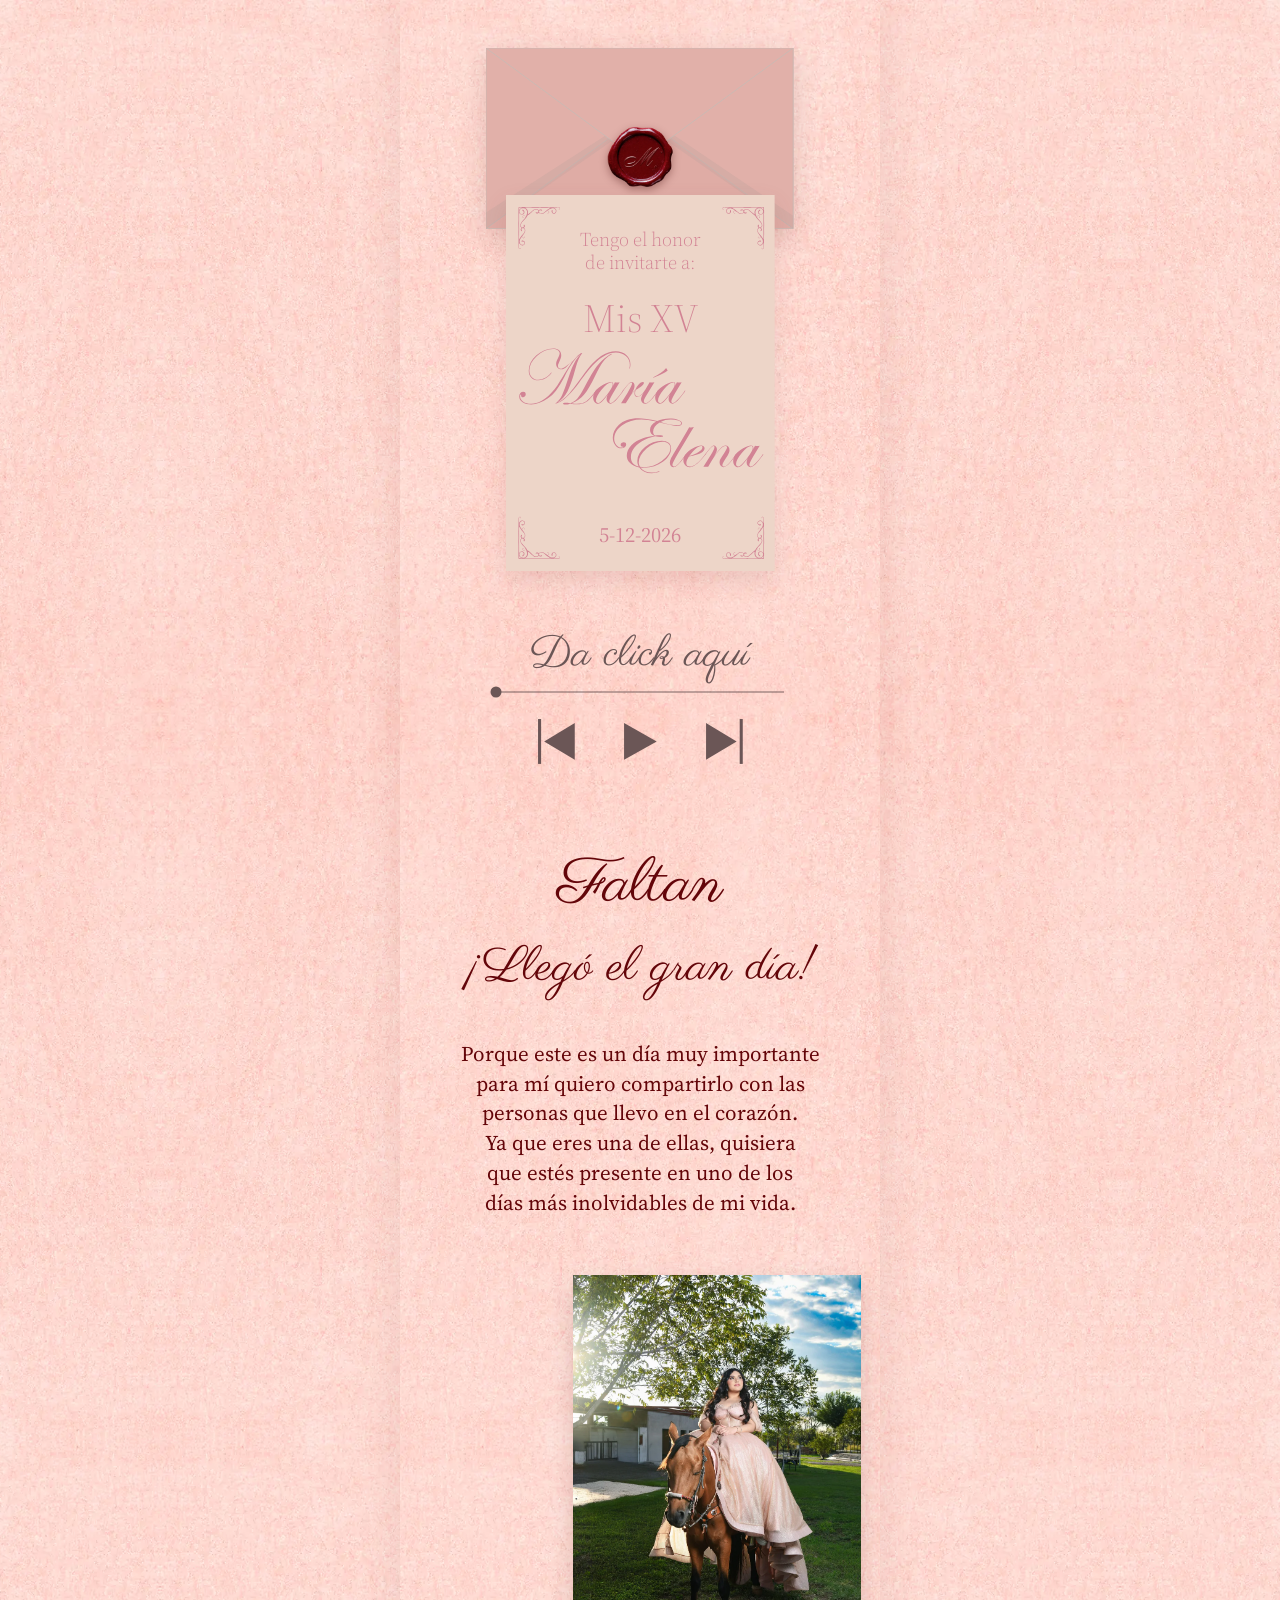
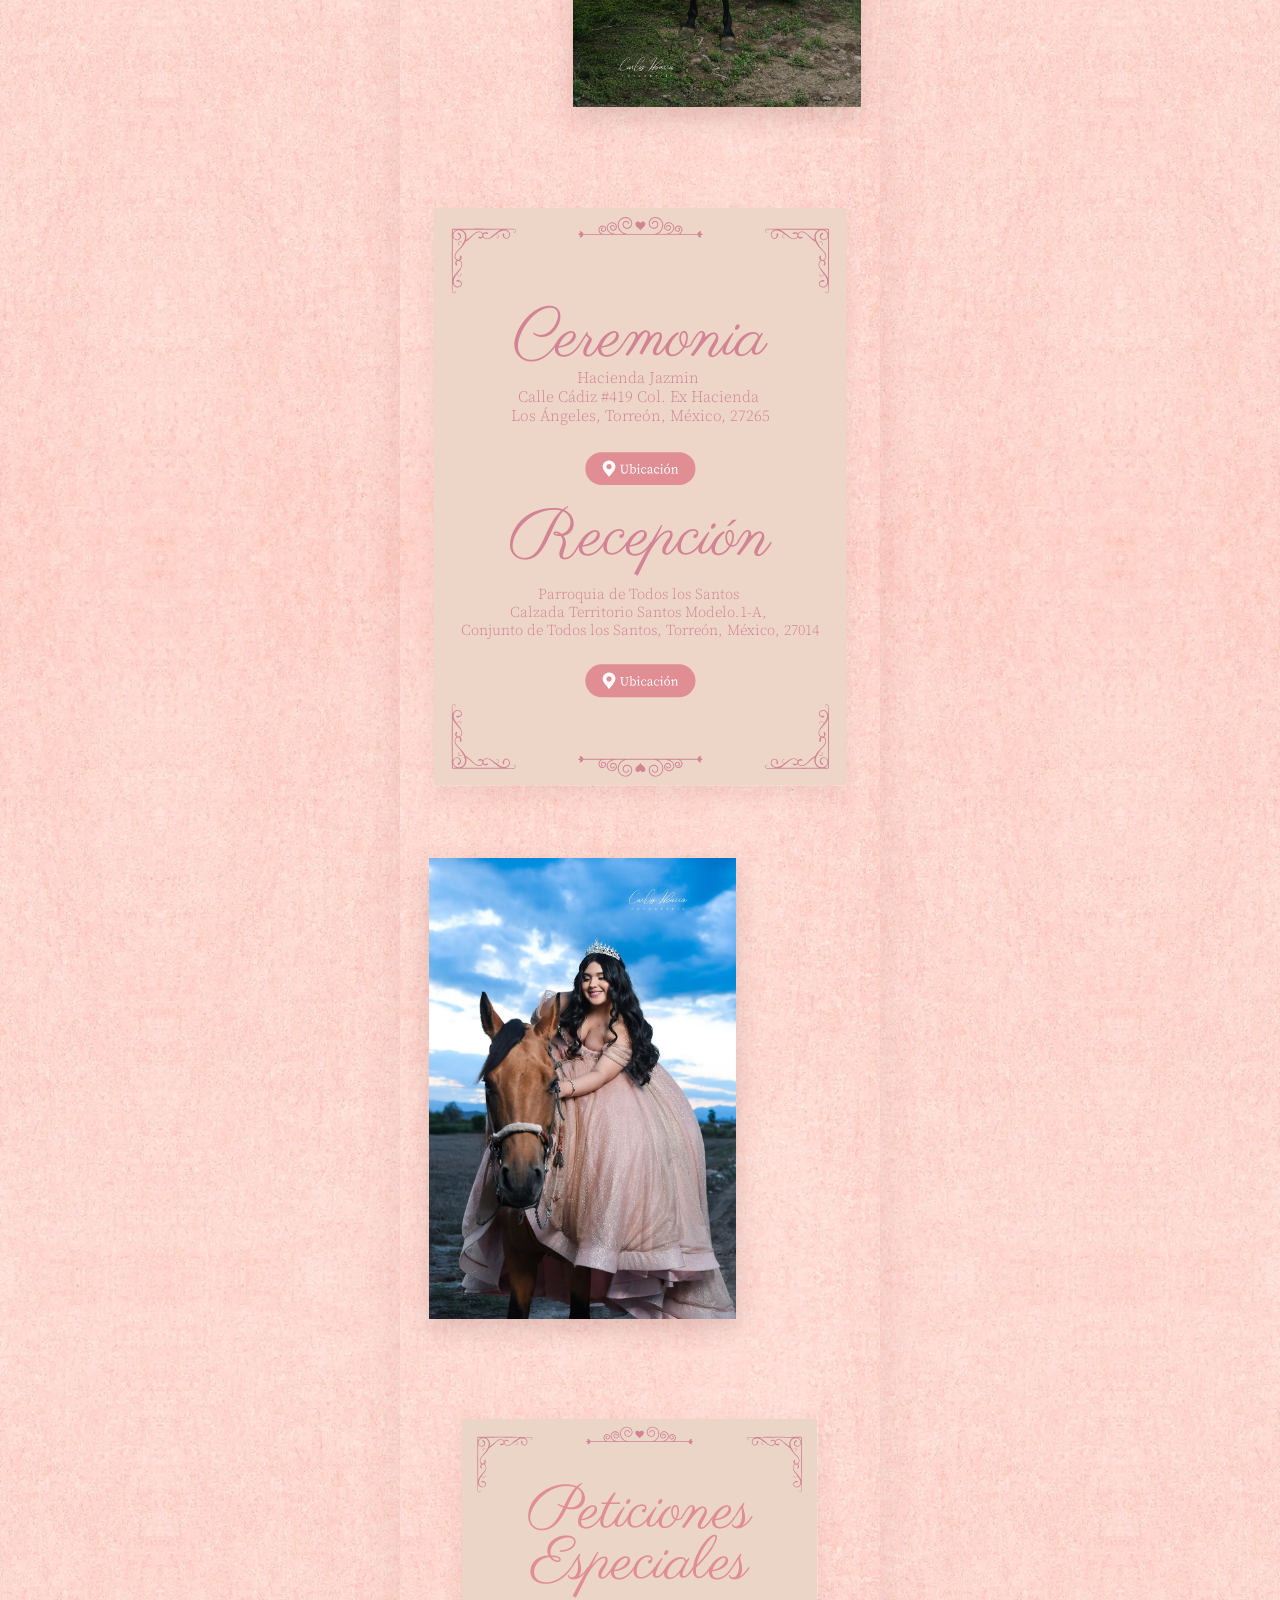
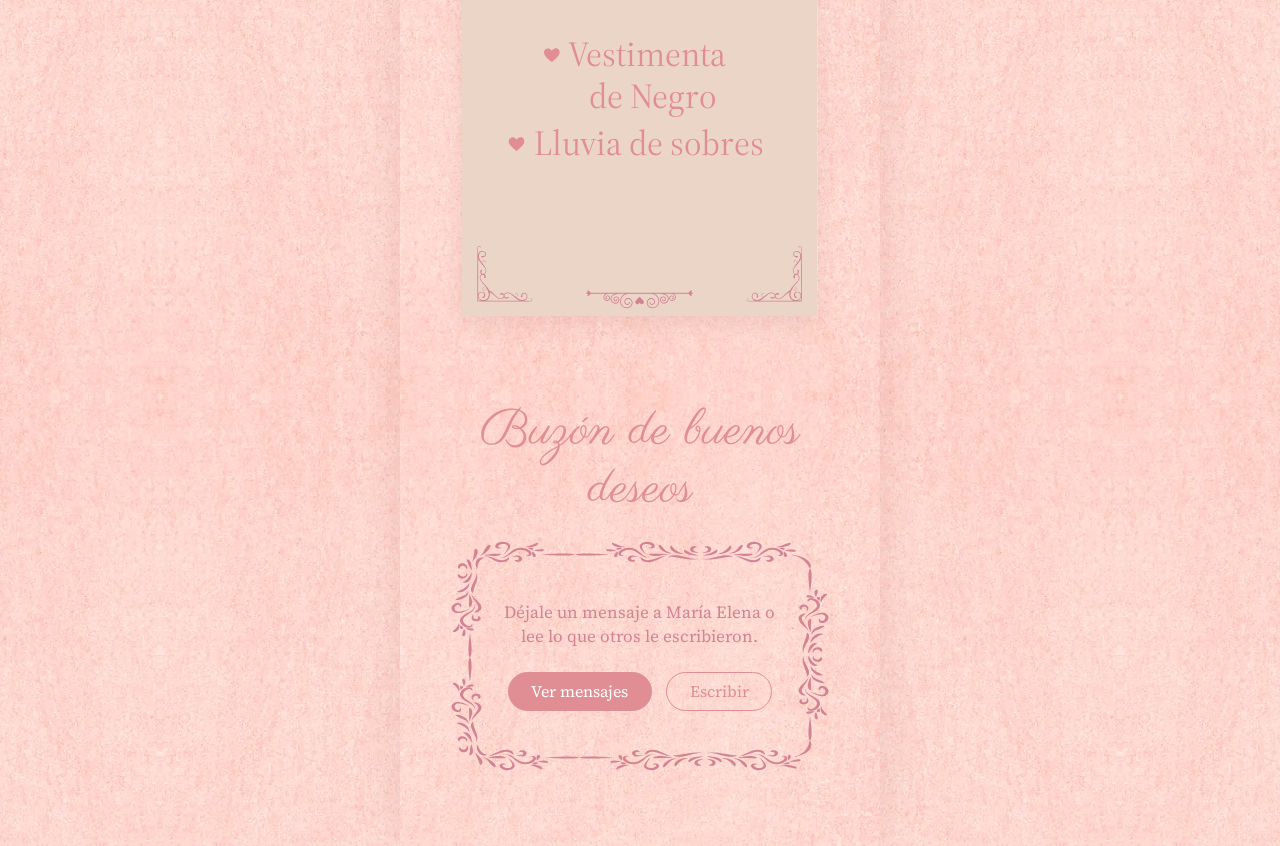
==== commit 1d73a7ba: "Update audio file and version assets in HTML for improved caching" ====
--- a/index.html
+++ b/index.html
@@ -22,7 +22,7 @@
     <link rel="preload" as="image" href="assets/marcos/marco-xv.svg">
     <link rel="preload" as="image" href="assets/piezas/sello-cera.webp">
 
-    <link rel="stylesheet" href="style.css">
+    <link rel="stylesheet" href="style.css?v=3">
 </head>
 
 <body>
@@ -60,7 +60,6 @@
                     <text class="t-light" x="309" y="315.54" font-size="90.85">Mis XV</text>
                     <text class="t-regular" x="309" y="797.88" font-size="49">5-12-2026</text>
                 </svg>
-                <img class="flower flower--gladiola" src="assets/piezas/flor-gladiola.webp" width="319" height="700" alt="" aria-hidden="true">
             </div>
         </section>
 
@@ -114,7 +113,6 @@
             <!-- FOTO 1 -->
             <section class="section photo-block photo-block--right">
                 <img class="photo" src="assets/fotos/foto-caballo-montada.webp" width="933" height="1400" alt="María Elena montando a su caballo" loading="lazy" data-reveal="right">
-                <img class="flower flower--rosa" src="assets/piezas/flor-rosa.webp" width="388" height="700" alt="" aria-hidden="true" loading="lazy" data-reveal="up">
             </section>
 
             <!-- CEREMONIA Y RECEPCIÓN -->
@@ -147,7 +145,6 @@
             <!-- FOTO 2 -->
             <section class="section photo-block photo-block--left">
                 <img class="photo" src="assets/fotos/foto-caballo-cielo.webp" width="933" height="1400" alt="María Elena abrazando a su caballo" loading="lazy" data-reveal="left">
-                <img class="flower flower--cerezo" src="assets/piezas/flor-cerezo.webp" width="1000" height="666" alt="" aria-hidden="true" loading="lazy" data-reveal="up">
             </section>
 
             <!-- PETICIONES ESPECIALES -->
@@ -174,11 +171,6 @@
                 </div>
             </section>
 
-            <!-- FOTO FINAL -->
-            <section class="section section--last">
-                <img class="photo-bleed" src="assets/fotos/foto-final.webp" width="1400" height="933" alt="María Elena acariciando a su caballo" loading="lazy" data-reveal="fade">
-            </section>
-
         </div>
     </main>
 
@@ -228,8 +220,8 @@
         <svg class="icon-pause" viewBox="0 0 40 48" aria-hidden="true"><rect x="9" y="9" width="8" height="30" /><rect x="23" y="9" width="8" height="30" /></svg>
     </button>
 
-    <script src="main.js"></script>
-    <script src="elements/wishes.js"></script>
+    <script src="main.js?v=3"></script>
+    <script src="elements/wishes.js?v=3"></script>
 
 </body>
 
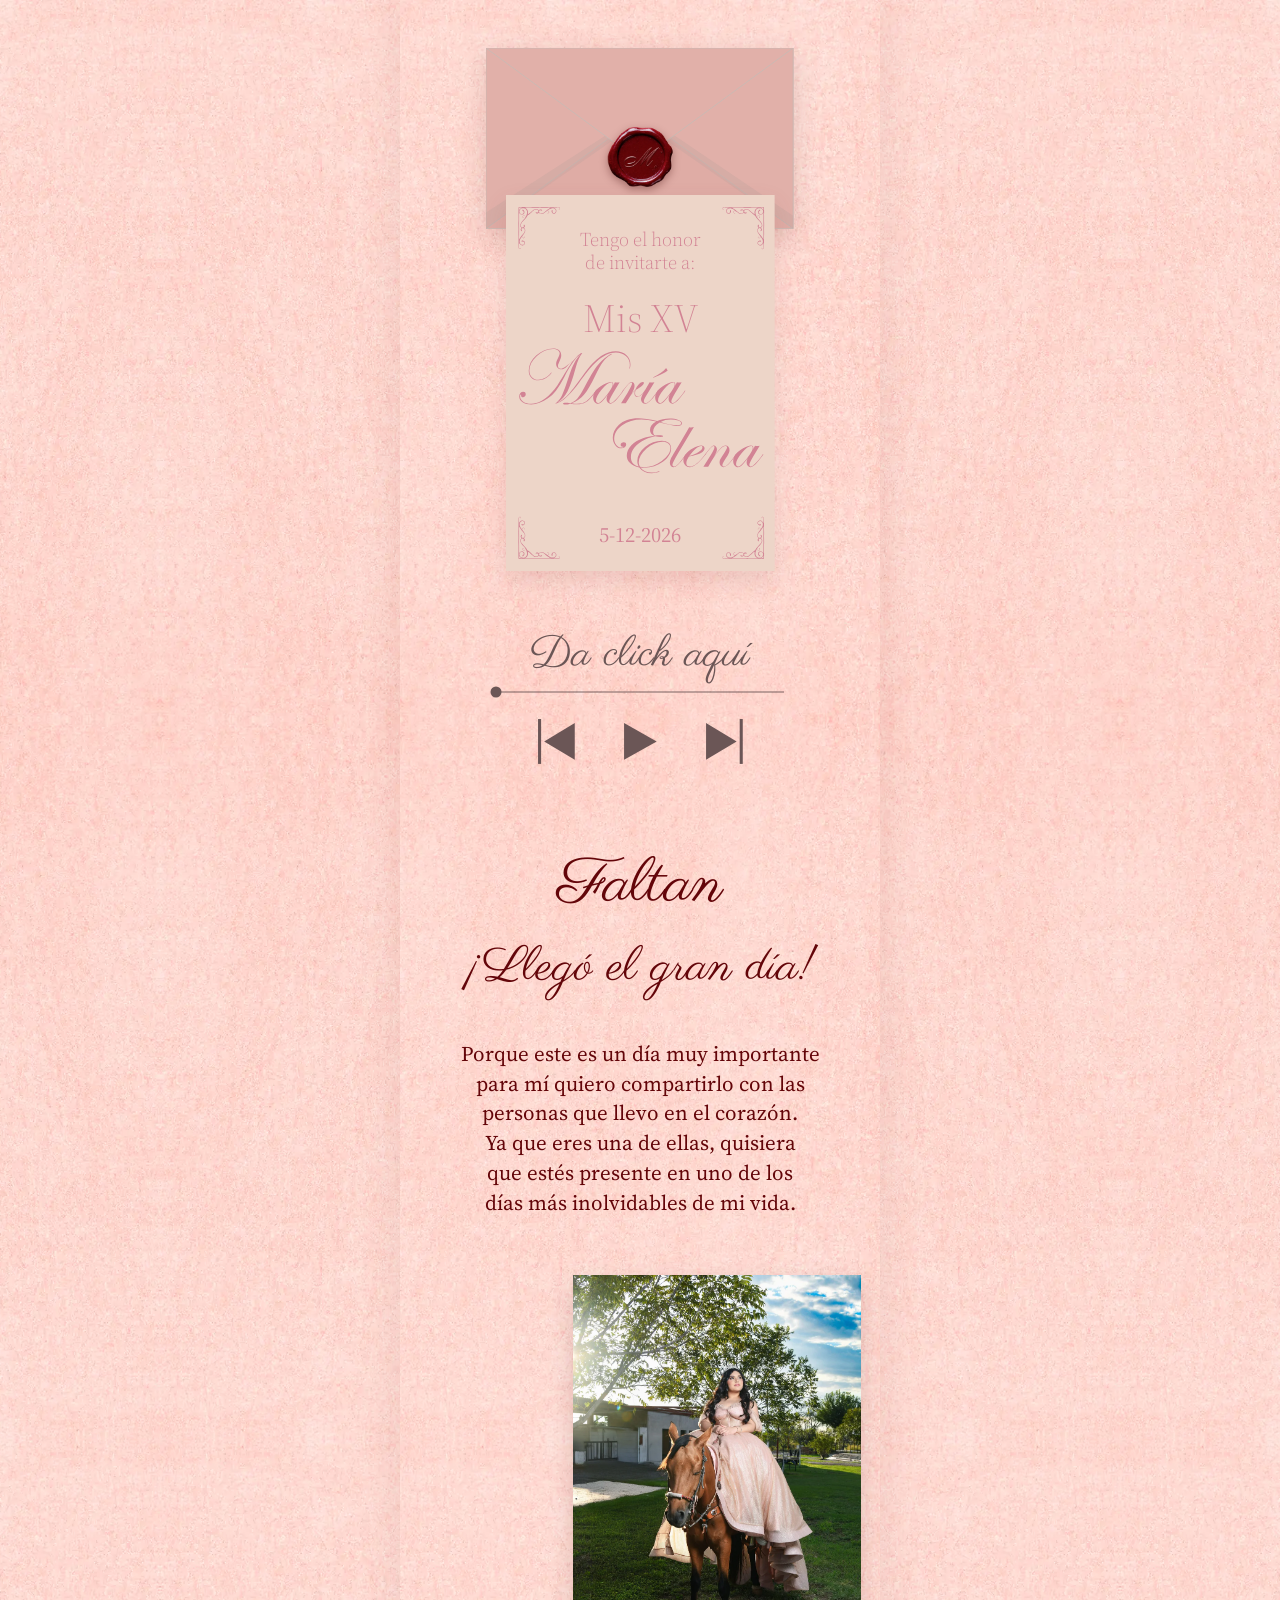
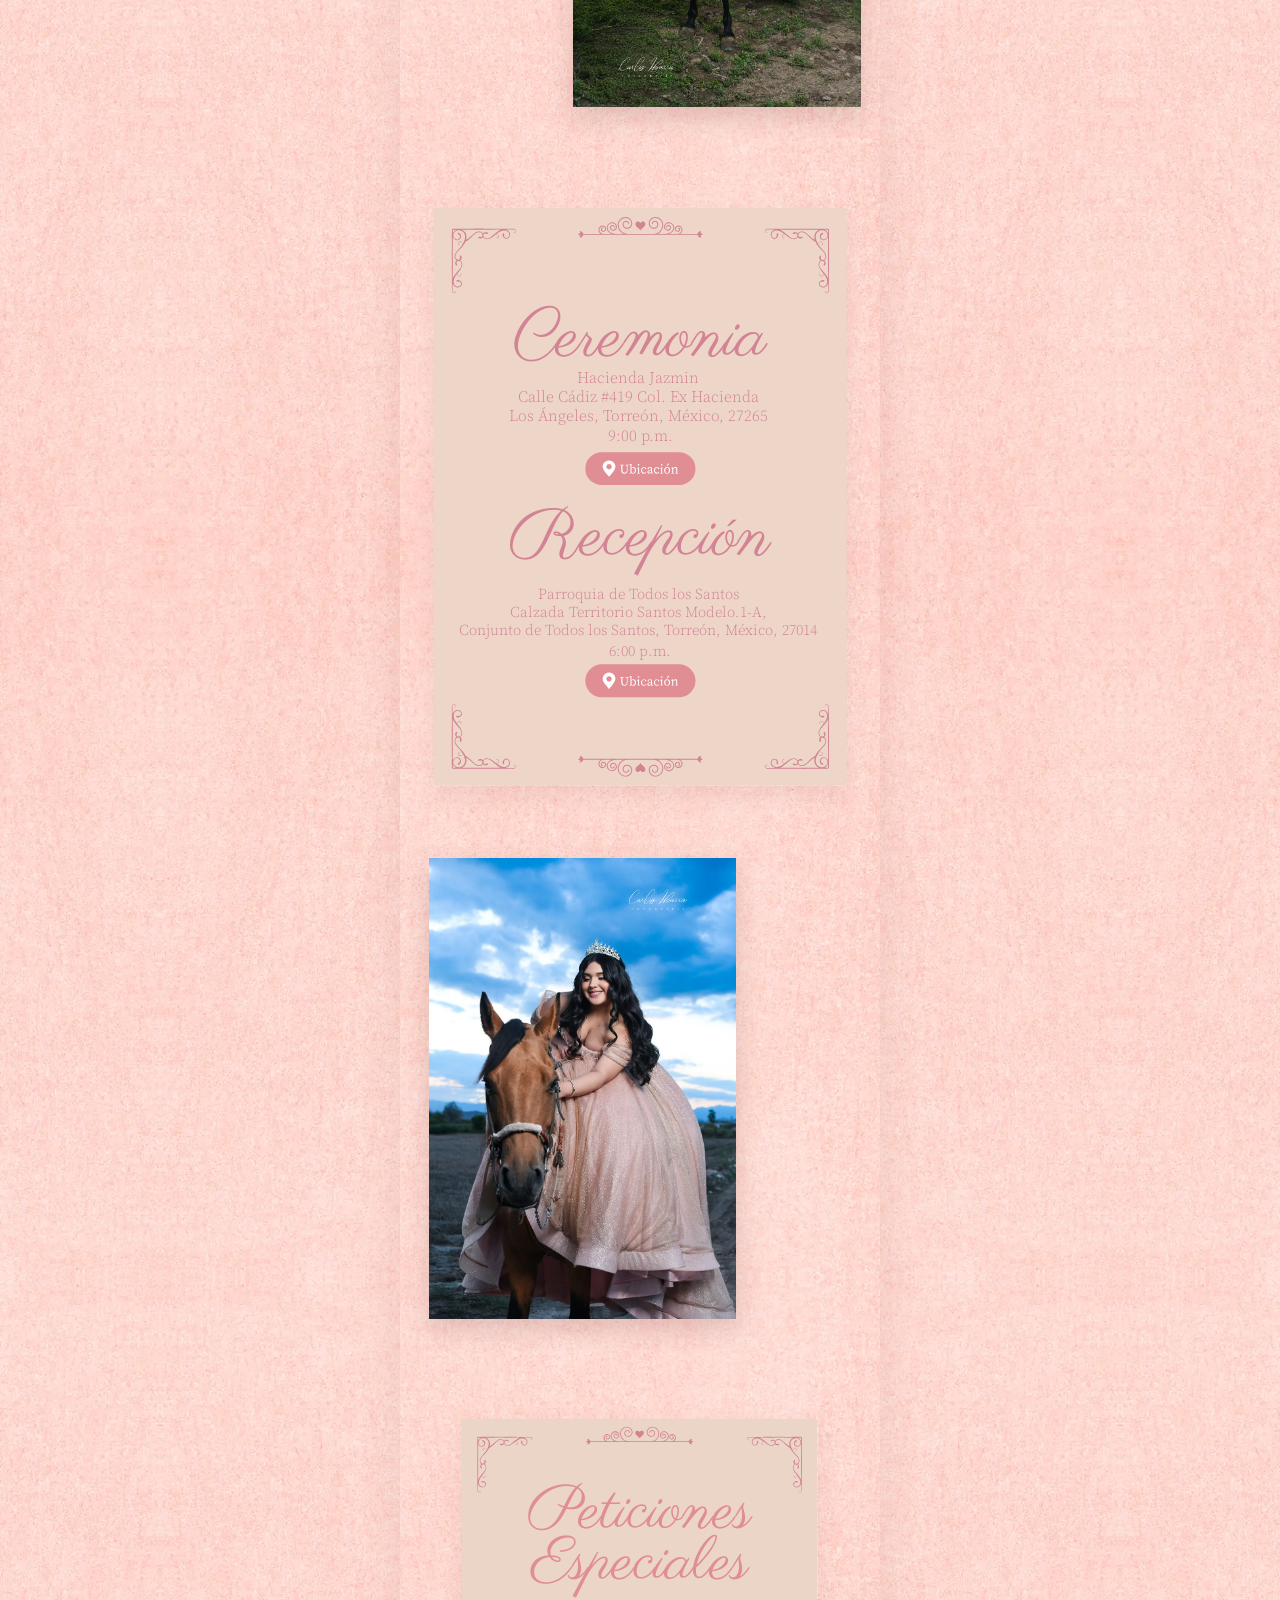
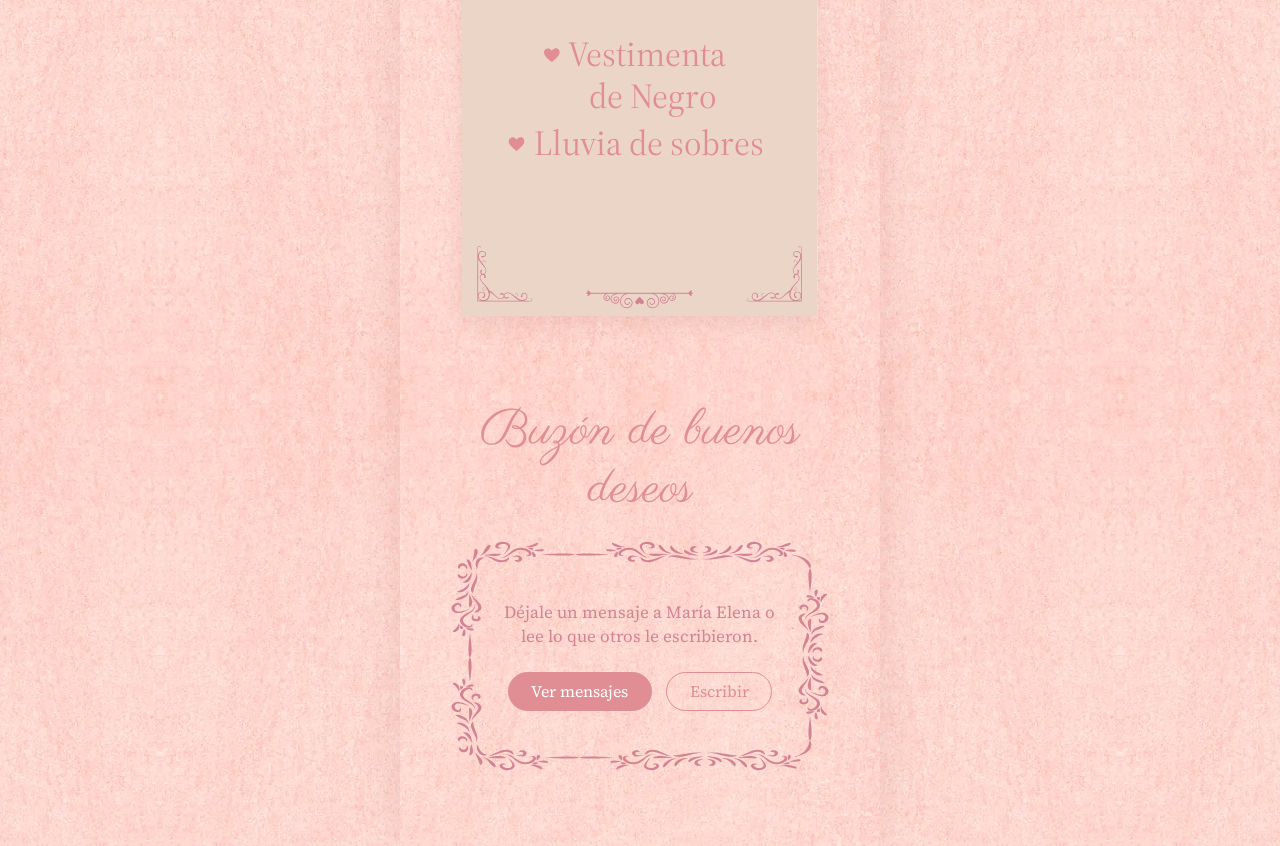
==== commit 7dc7ff86: "Add time to the events" ====
--- a/index.html
+++ b/index.html
@@ -22,7 +22,7 @@
     <link rel="preload" as="image" href="assets/marcos/marco-xv.svg">
     <link rel="preload" as="image" href="assets/piezas/sello-cera.webp">
 
-    <link rel="stylesheet" href="style.css?v=3">
+    <link rel="stylesheet" href="style.css?v=4">
 </head>
 
 <body>
@@ -125,6 +125,7 @@
                         <tspan x="309" y="262.37">Hacienda Jazmin</tspan>
                         <tspan x="309" y="290.97">Calle Cádiz #419 Col. Ex Hacienda</tspan>
                         <tspan x="309" y="319.57">Los Ángeles, Torreón, México, 27265</tspan>
+                        <tspan x="309" y="348.57">9:00 p.m.</tspan>
                     </text>
                     <a id="map-ceremonia" class="map-link" target="_blank" rel="noopener" aria-label="Ver ubicación de la ceremonia en Google Maps">
                         <rect x="226.54" y="365.51" width="164.88" height="49.33" rx="24.67" />
@@ -135,6 +136,7 @@
                         <tspan x="309" y="585.62">Parroquia de Todos los Santos</tspan>
                         <tspan x="309" y="612.72">Calzada Territorio Santos Modelo.1-A,</tspan>
                         <tspan x="309" y="639.82">Conjunto de Todos los Santos, Torreón, México, 27014</tspan>
+                        <tspan x="309" y="670">6:00 p.m.</tspan>
                     </text>
                     <a id="map-recepcion" class="map-link" target="_blank" rel="noopener" aria-label="Ver ubicación de la recepción en Google Maps">
                         <rect x="226.54" y="683.12" width="164.88" height="49.33" rx="24.67" />
@@ -220,8 +222,8 @@
         <svg class="icon-pause" viewBox="0 0 40 48" aria-hidden="true"><rect x="9" y="9" width="8" height="30" /><rect x="23" y="9" width="8" height="30" /></svg>
     </button>
 
-    <script src="main.js?v=3"></script>
-    <script src="elements/wishes.js?v=3"></script>
+    <script src="main.js?v=4"></script>
+    <script src="elements/wishes.js?v=4"></script>
 
 </body>
 
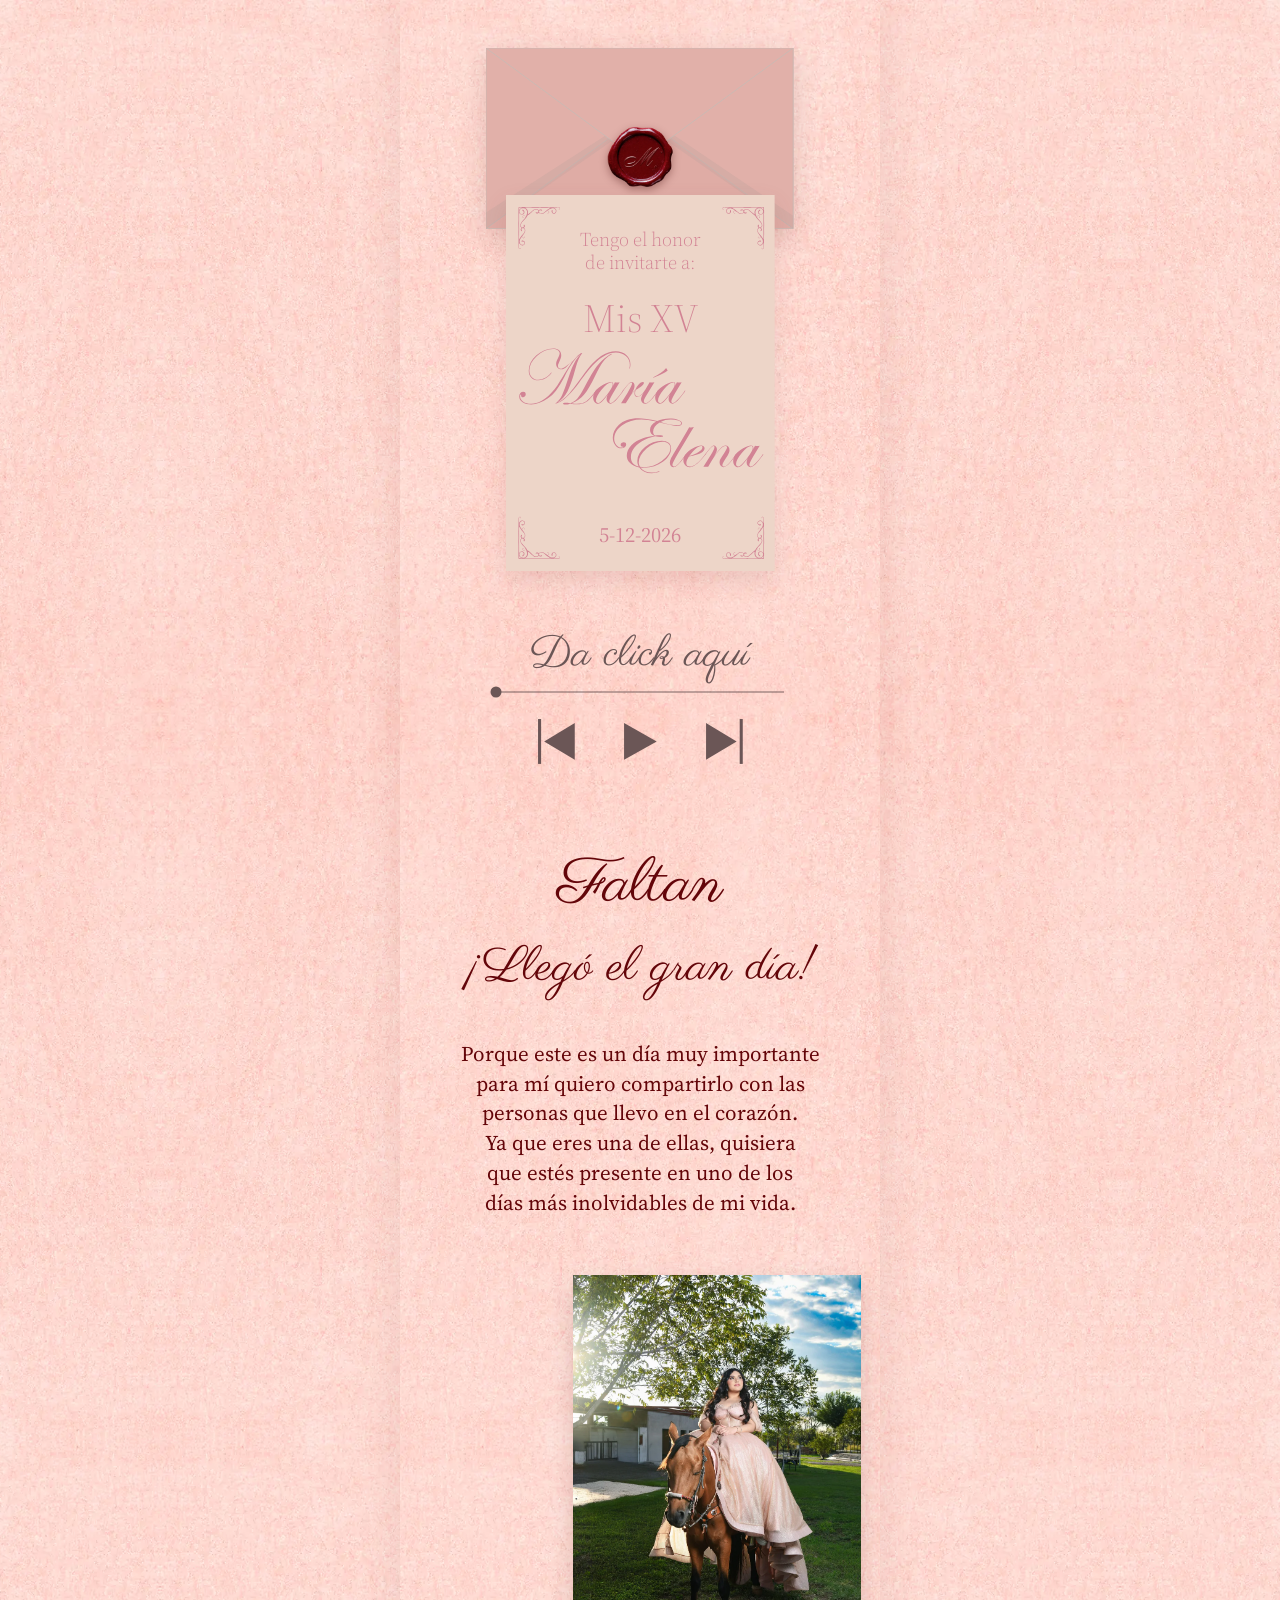
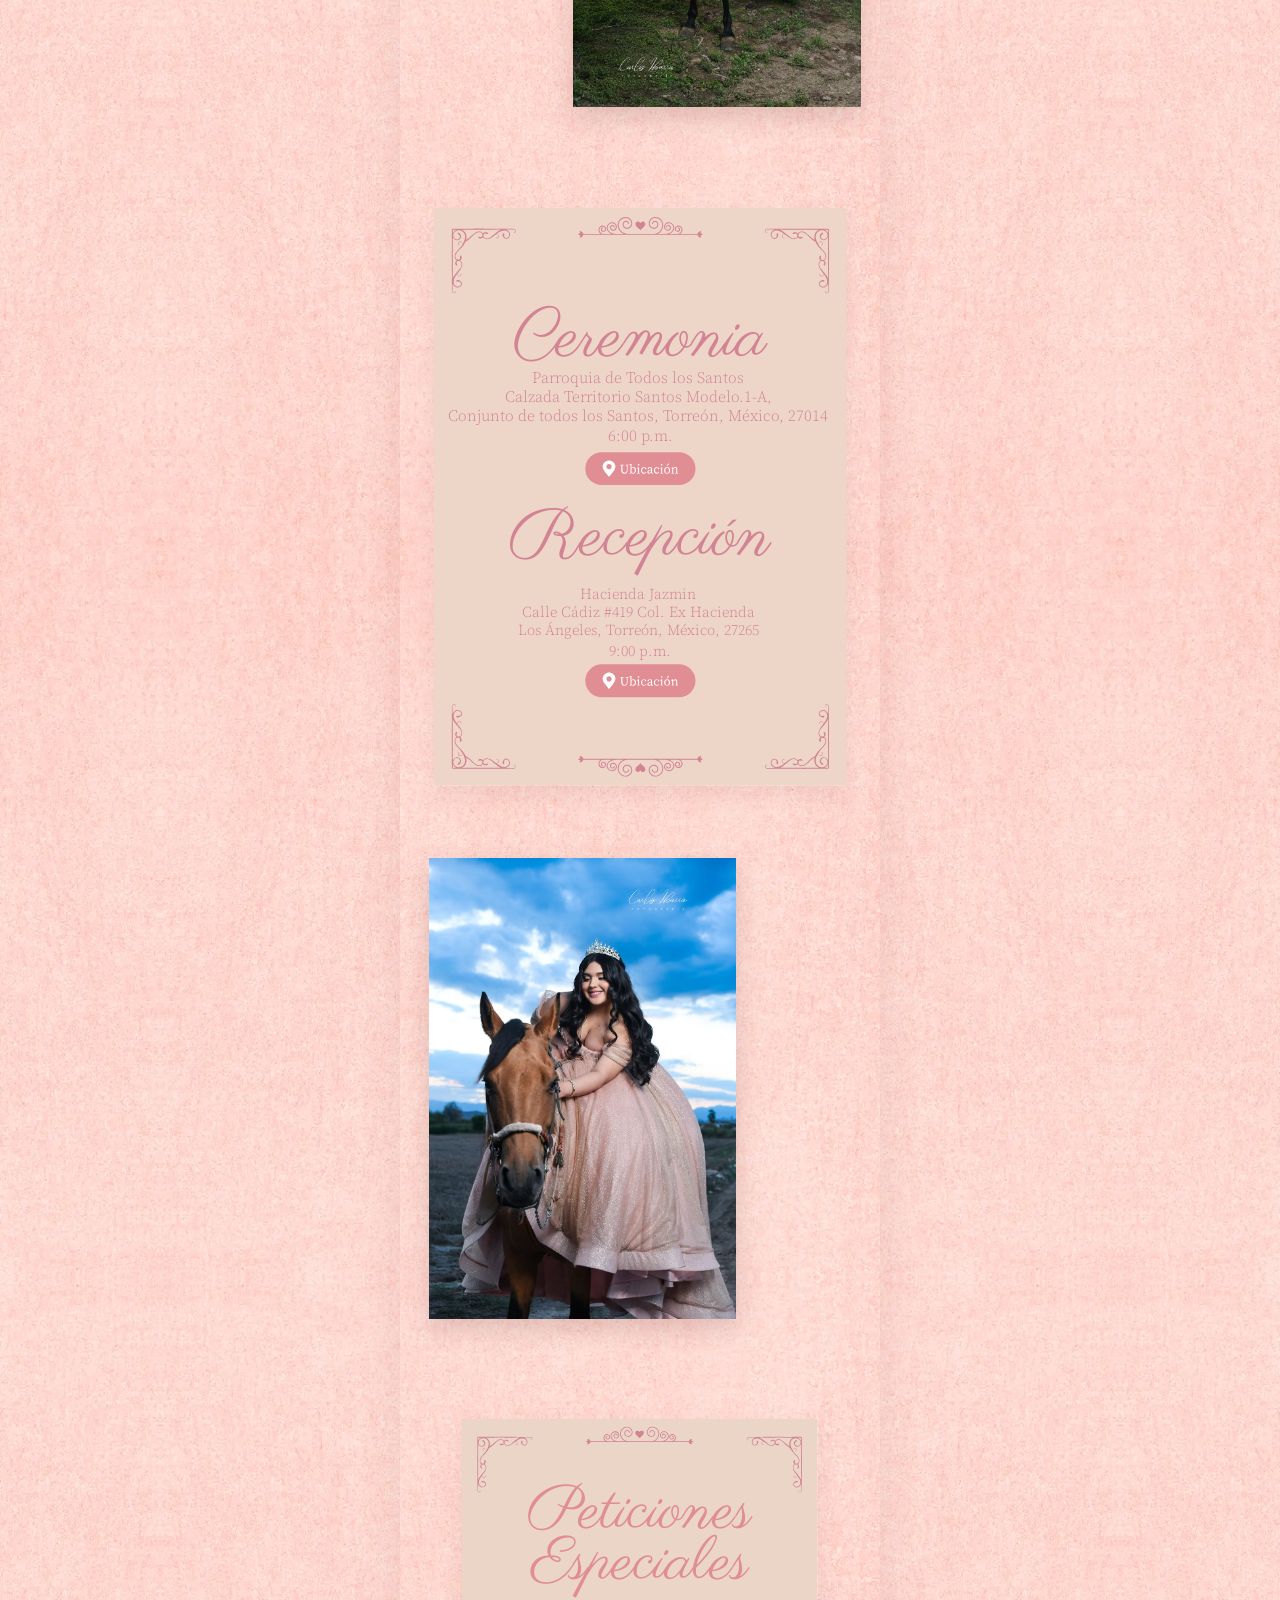
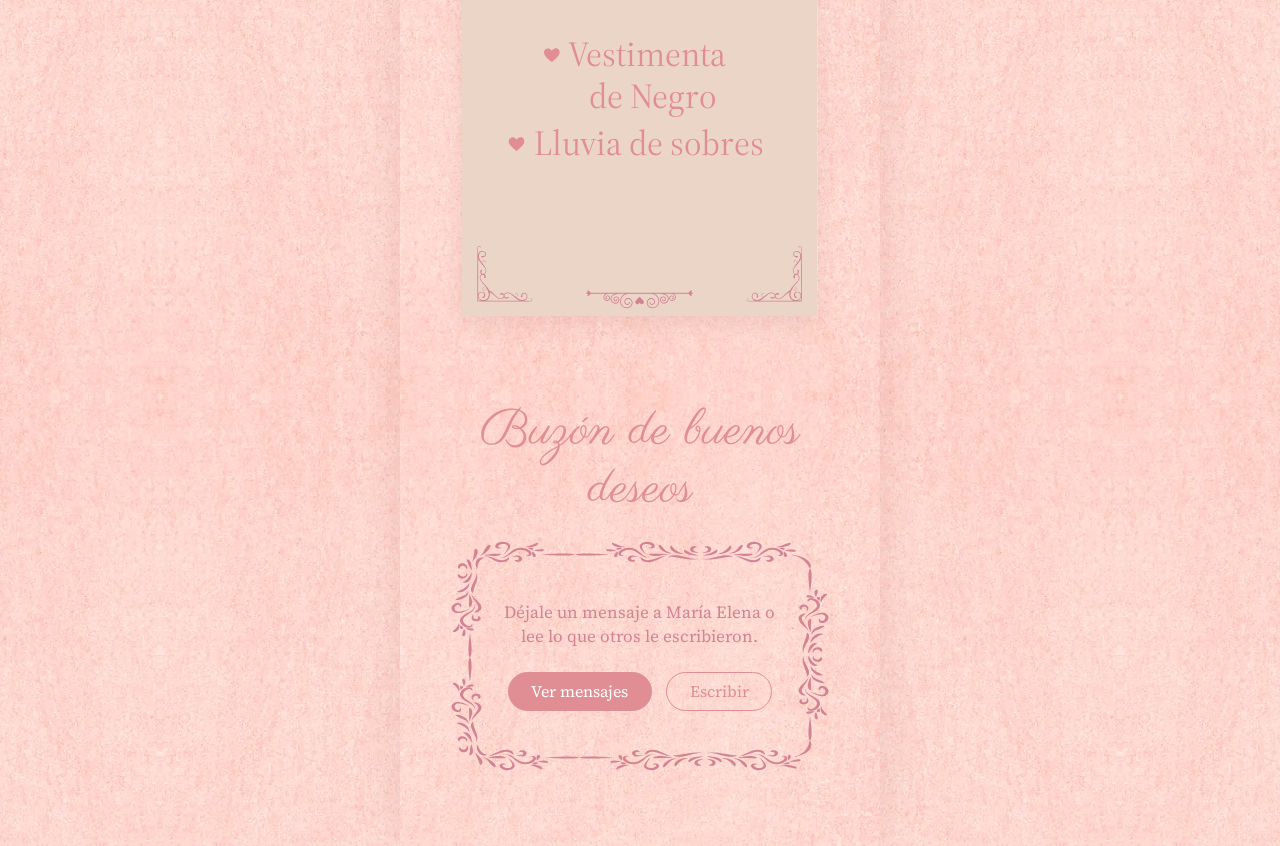
==== commit a84c38df: "Update ceremony and reception details in invitation" ====
--- a/index.html
+++ b/index.html
@@ -122,10 +122,10 @@
 
                     <text class="t-script" x="309" y="220.06" font-size="99.89">Ceremonia</text>
                     <text class="t-light" x="309" font-size="23.84">
-                        <tspan x="309" y="262.37">Hacienda Jazmin</tspan>
-                        <tspan x="309" y="290.97">Calle Cádiz #419 Col. Ex Hacienda</tspan>
-                        <tspan x="309" y="319.57">Los Ángeles, Torreón, México, 27265</tspan>
-                        <tspan x="309" y="348.57">9:00 p.m.</tspan>
+                        <tspan x="309" y="262.37">Parroquia de Todos los Santos</tspan>
+                        <tspan x="309" y="290.97">Calzada Territorio Santos Modelo.1-A,</tspan>
+                        <tspan x="309" y="319.57">Conjunto de todos los Santos, Torreón, México, 27014</tspan>
+                        <tspan x="309" y="348.57">6:00 p.m.</tspan>
                     </text>
                     <a id="map-ceremonia" class="map-link" target="_blank" rel="noopener" aria-label="Ver ubicación de la ceremonia en Google Maps">
                         <rect x="226.54" y="365.51" width="164.88" height="49.33" rx="24.67" />
@@ -133,10 +133,10 @@
 
                     <text class="t-script" x="309" y="517.28" font-size="99.89">Recepción</text>
                     <text class="t-light" x="309" font-size="22.58">
-                        <tspan x="309" y="585.62">Parroquia de Todos los Santos</tspan>
-                        <tspan x="309" y="612.72">Calzada Territorio Santos Modelo.1-A,</tspan>
-                        <tspan x="309" y="639.82">Conjunto de Todos los Santos, Torreón, México, 27014</tspan>
-                        <tspan x="309" y="670">6:00 p.m.</tspan>
+                        <tspan x="309" y="585.62">Hacienda Jazmin</tspan>
+                        <tspan x="309" y="612.72">Calle Cádiz #419 Col. Ex Hacienda</tspan>
+                        <tspan x="309" y="639.82">Los Ángeles, Torreón, México, 27265</tspan>
+                        <tspan x="309" y="670">9:00 p.m.</tspan>
                     </text>
                     <a id="map-recepcion" class="map-link" target="_blank" rel="noopener" aria-label="Ver ubicación de la recepción en Google Maps">
                         <rect x="226.54" y="683.12" width="164.88" height="49.33" rx="24.67" />
